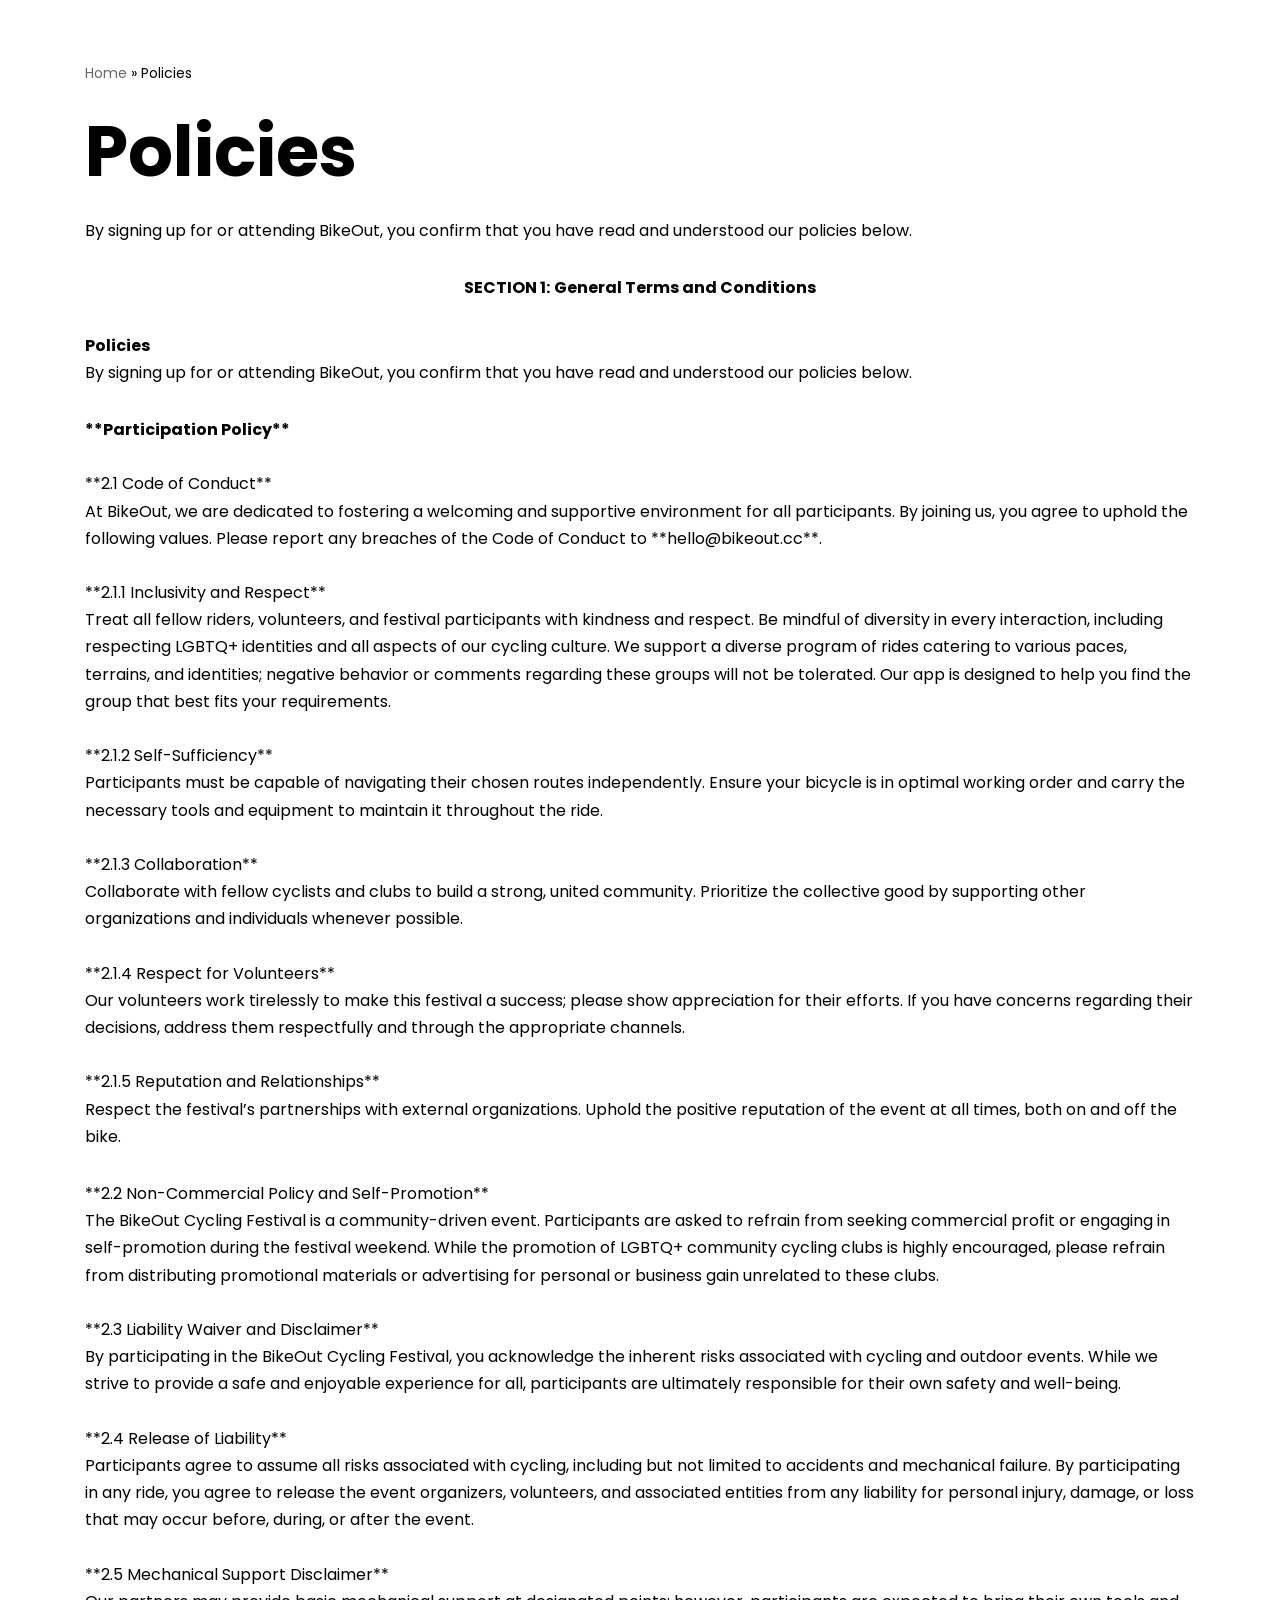
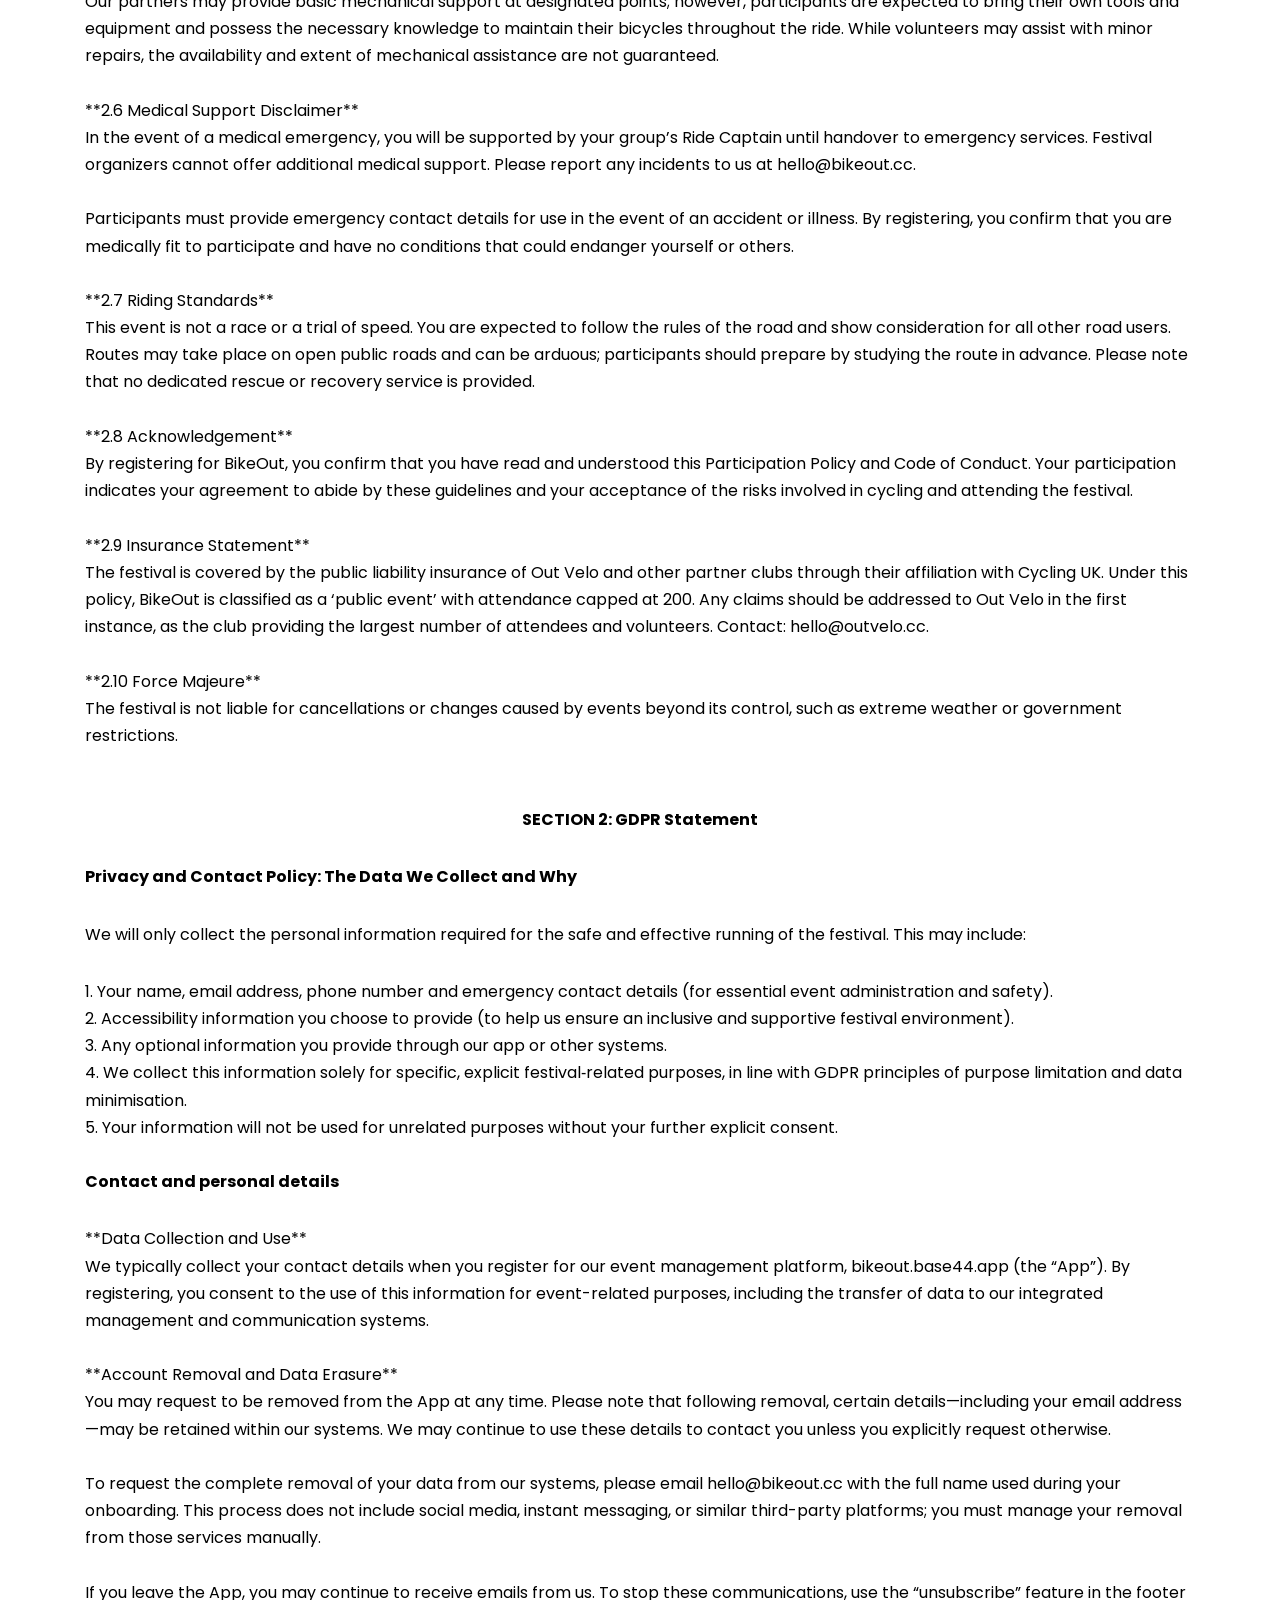
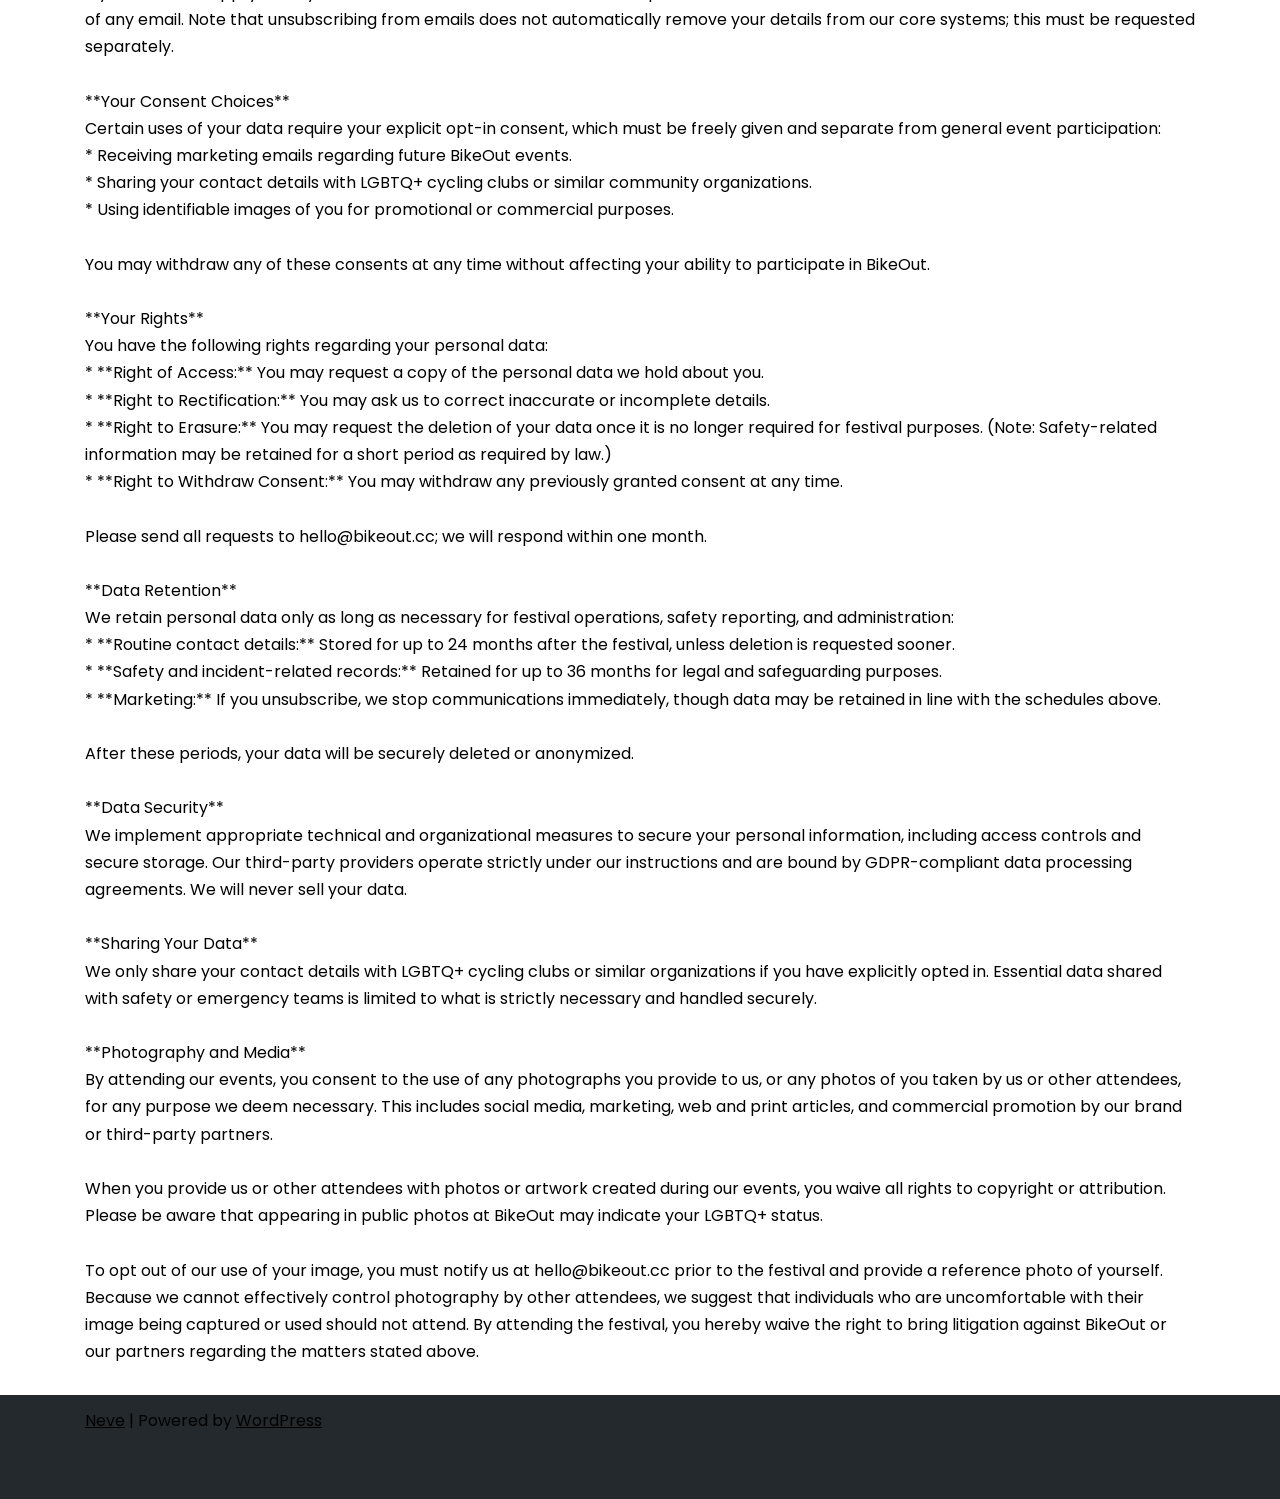
==== policies/index.html @ 648182e8 "Recreate BikeOut homepage and policies from supplied site export" ====
<!doctype html>
<html lang="en-US"><head><meta charset="utf-8"><meta name="viewport" content="width=device-width, initial-scale=1, minimum-scale=1"><meta name="robots" content="index, follow, max-image-preview:large, max-snippet:-1, max-video-preview:-1"> <!-- This site is optimized with the Yoast SEO plugin v28.8 - https://yoast.com/product/yoast-seo-wordpress/ --><title>Policies - BikeOut</title><link rel="stylesheet" id="siteground-optimizer-combined-css-61d2aba29a46ced966b8083e06e902db" href="/assets/siteground-optimizer-combined-css-61d2aba29a46ced966b8083e06e902db.css" media="all"><link rel="canonical" href="/policies/"><meta property="og:locale" content="en_US"><meta property="og:type" content="article"><meta property="og:title" content="Policies - BikeOut"><meta property="og:description" content="By signing up for or attending BikeOut, you confirm that you have read and understood our policies below. SECTION 1: General Terms and Conditions PoliciesBy signing up for or attending BikeOut, you confirm that you have read and understood our policies below. **Participation Policy** **2.1 Code of Conduct**At BikeOut, we are dedicated to fostering a… "><meta property="og:url" content="https://bikeout.cc/policies/"><meta property="og:site_name" content="BikeOut"><meta property="article:modified_time" content="2026-03-28T18:12:10+00:00"><meta name="twitter:card" content="summary_large_image"><meta name="twitter:label1" content="Est. reading time"><meta name="twitter:data1" content="7 minutes"> <!-- / Yoast SEO plugin. --><style id="wp-img-auto-sizes-contain-inline-css"> img:is([sizes=auto i],[sizes^="auto," i]){contain-intrinsic-size:3000px 1500px}
/*# sourceURL=wp-img-auto-sizes-contain-inline-css */ </style> <style id="wp-block-library-inline-css"> :root{--wp-block-synced-color:#7a00df;--wp-block-synced-color--rgb:122,0,223;--wp-bound-block-color:var(--wp-block-synced-color);--wp-editor-canvas-background:#ddd;--wp-admin-theme-color:#007cba;--wp-admin-theme-color--rgb:0,124,186;--wp-admin-theme-color-darker-10:#006ba1;--wp-admin-theme-color-darker-10--rgb:0,107,160.5;--wp-admin-theme-color-darker-20:#005a87;--wp-admin-theme-color-darker-20--rgb:0,90,135;--wp-admin-border-width-focus:2px}@media (min-resolution:192dpi){:root{--wp-admin-border-width-focus:1.5px}}.wp-element-button{cursor:pointer}:root .has-very-light-gray-background-color{background-color:#eee}:root .has-very-dark-gray-background-color{background-color:#313131}:root .has-very-light-gray-color{color:#eee}:root .has-very-dark-gray-color{color:#313131}:root .has-vivid-green-cyan-to-vivid-cyan-blue-gradient-background{background:linear-gradient(135deg,#00d084,#0693e3)}:root .has-purple-crush-gradient-background{background:linear-gradient(135deg,#34e2e4,#4721fb 50%,#ab1dfe)}:root .has-hazy-dawn-gradient-background{background:linear-gradient(135deg,#faaca8,#dad0ec)}:root .has-subdued-olive-gradient-background{background:linear-gradient(135deg,#fafae1,#67a671)}:root .has-atomic-cream-gradient-background{background:linear-gradient(135deg,#fdd79a,#004a59)}:root .has-nightshade-gradient-background{background:linear-gradient(135deg,#330968,#31cdcf)}:root .has-midnight-gradient-background{background:linear-gradient(135deg,#020381,#2874fc)}:root{--wp--preset--font-size--normal:16px;--wp--preset--font-size--huge:42px}.has-regular-font-size{font-size:1em}.has-larger-font-size{font-size:2.625em}.has-normal-font-size{font-size:var(--wp--preset--font-size--normal)}.has-huge-font-size{font-size:var(--wp--preset--font-size--huge)}:root .has-text-align-center{text-align:center}:root .has-text-align-left{text-align:left}:root .has-text-align-right{text-align:right}.has-fit-text{white-space:nowrap!important}#end-resizable-editor-section{display:none}.aligncenter{clear:both}.items-justified-left{justify-content:flex-start}.items-justified-center{justify-content:center}.items-justified-right{justify-content:flex-end}.items-justified-space-between{justify-content:space-between}.screen-reader-text{word-wrap:normal!important;border:0;clip-path:inset(50%);height:1px;margin:-1px;overflow:hidden;padding:0;position:absolute;width:1px;word-break:normal!important}.screen-reader-text:focus{background-color:#ddd;clip-path:none;color:#444;display:block;font-size:1em;height:auto;left:5px;line-height:normal;padding:15px 23px 14px;text-decoration:none;top:5px;width:auto;z-index:100000}html :where(.has-border-color){border-style:solid}html :where([style^=border-color],[style*=";border-color"],[style*="; border-color"]){border-style:solid}html :where([style^=border-top-color],[style*=";border-top-color"],[style*="; border-top-color"]){border-top-style:solid}html :where([style^=border-right-color],[style*=";border-right-color"],[style*="; border-right-color"]){border-right-style:solid}html :where([style^=border-bottom-color],[style*=";border-bottom-color"],[style*="; border-bottom-color"]){border-bottom-style:solid}html :where([style^=border-left-color],[style*=";border-left-color"],[style*="; border-left-color"]){border-left-style:solid}html :where([style^=border-width],[style*=";border-width"],[style*="; border-width"]){border-style:solid}html :where([style^=border-top-width],[style*=";border-top-width"],[style*="; border-top-width"]){border-top-style:solid}html :where([style^=border-right-width],[style*=";border-right-width"],[style*="; border-right-width"]){border-right-style:solid}html :where([style^=border-bottom-width],[style*=";border-bottom-width"],[style*="; border-bottom-width"]){border-bottom-style:solid}html :where([style^=border-left-width],[style*=";border-left-width"],[style*="; border-left-width"]){border-left-style:solid}html :where(img[class*=wp-image-]){height:auto;max-width:100%}:where(figure){margin:0 0 1em}html :where(.is-position-sticky){--wp-admin--admin-bar--position-offset:var(--wp-admin--admin-bar--height,0px)}@media screen and (max-width:600px){html :where(.is-position-sticky){--wp-admin--admin-bar--position-offset:0px}}
/*# sourceURL=/wp-includes/css/dist/block-library/common.min.css */ </style> <style id="classic-theme-styles-inline-css"> /*! This file is auto-generated */
.wp-block-button__link{color:#fff;background-color:#32373c;border-radius:9999px;box-shadow:none;text-decoration:none;padding:calc(.667em + 2px) calc(1.333em + 2px);font-size:1.125em}.wp-block-file__button{background:#32373c;color:#fff;text-decoration:none}
/*# sourceURL=/wp-includes/css/classic-themes.min.css */ </style> <style id="global-styles-inline-css"> :root{--wp--preset--aspect-ratio--square: 1;--wp--preset--aspect-ratio--4-3: 4/3;--wp--preset--aspect-ratio--3-4: 3/4;--wp--preset--aspect-ratio--3-2: 3/2;--wp--preset--aspect-ratio--2-3: 2/3;--wp--preset--aspect-ratio--16-9: 16/9;--wp--preset--aspect-ratio--9-16: 9/16;--wp--preset--color--black: #000000;--wp--preset--color--cyan-bluish-gray: #abb8c3;--wp--preset--color--white: #ffffff;--wp--preset--color--pale-pink: #f78da7;--wp--preset--color--vivid-red: #cf2e2e;--wp--preset--color--luminous-vivid-orange: #ff6900;--wp--preset--color--luminous-vivid-amber: #fcb900;--wp--preset--color--light-green-cyan: #7bdcb5;--wp--preset--color--vivid-green-cyan: #00d084;--wp--preset--color--pale-cyan-blue: #8ed1fc;--wp--preset--color--vivid-cyan-blue: #0693e3;--wp--preset--color--vivid-purple: #9b51e0;--wp--preset--color--neve-link-color: var(--nv-primary-accent);--wp--preset--color--neve-link-hover-color: var(--nv-secondary-accent);--wp--preset--color--nv-site-bg: var(--nv-site-bg);--wp--preset--color--nv-light-bg: var(--nv-light-bg);--wp--preset--color--nv-dark-bg: var(--nv-dark-bg);--wp--preset--color--neve-text-color: var(--nv-text-color);--wp--preset--color--nv-text-dark-bg: var(--nv-text-dark-bg);--wp--preset--color--nv-c-1: var(--nv-c-1);--wp--preset--color--nv-c-2: var(--nv-c-2);--wp--preset--gradient--vivid-cyan-blue-to-vivid-purple: linear-gradient(135deg,rgb(6,147,227) 0%,rgb(155,81,224) 100%);--wp--preset--gradient--light-green-cyan-to-vivid-green-cyan: linear-gradient(135deg,rgb(122,220,180) 0%,rgb(0,208,130) 100%);--wp--preset--gradient--luminous-vivid-amber-to-luminous-vivid-orange: linear-gradient(135deg,rgb(252,185,0) 0%,rgb(255,105,0) 100%);--wp--preset--gradient--luminous-vivid-orange-to-vivid-red: linear-gradient(135deg,rgb(255,105,0) 0%,rgb(207,46,46) 100%);--wp--preset--gradient--very-light-gray-to-cyan-bluish-gray: linear-gradient(135deg,rgb(238,238,238) 0%,rgb(169,184,195) 100%);--wp--preset--gradient--cool-to-warm-spectrum: linear-gradient(135deg,rgb(74,234,220) 0%,rgb(151,120,209) 20%,rgb(207,42,186) 40%,rgb(238,44,130) 60%,rgb(251,105,98) 80%,rgb(254,248,76) 100%);--wp--preset--gradient--blush-light-purple: linear-gradient(135deg,rgb(255,206,236) 0%,rgb(152,150,240) 100%);--wp--preset--gradient--blush-bordeaux: linear-gradient(135deg,rgb(254,205,165) 0%,rgb(254,45,45) 50%,rgb(107,0,62) 100%);--wp--preset--gradient--luminous-dusk: linear-gradient(135deg,rgb(255,203,112) 0%,rgb(199,81,192) 50%,rgb(65,88,208) 100%);--wp--preset--gradient--pale-ocean: linear-gradient(135deg,rgb(255,245,203) 0%,rgb(182,227,212) 50%,rgb(51,167,181) 100%);--wp--preset--gradient--electric-grass: linear-gradient(135deg,rgb(202,248,128) 0%,rgb(113,206,126) 100%);--wp--preset--gradient--midnight: linear-gradient(135deg,rgb(2,3,129) 0%,rgb(40,116,252) 100%);--wp--preset--font-size--small: 13px;--wp--preset--font-size--medium: 20px;--wp--preset--font-size--large: 36px;--wp--preset--font-size--x-large: 42px;--wp--preset--spacing--20: 0.44rem;--wp--preset--spacing--30: 0.67rem;--wp--preset--spacing--40: 1rem;--wp--preset--spacing--50: 1.5rem;--wp--preset--spacing--60: 2.25rem;--wp--preset--spacing--70: 3.38rem;--wp--preset--spacing--80: 5.06rem;--wp--preset--shadow--natural: 6px 6px 9px rgba(0, 0, 0, 0.2);--wp--preset--shadow--deep: 12px 12px 50px rgba(0, 0, 0, 0.4);--wp--preset--shadow--sharp: 6px 6px 0px rgba(0, 0, 0, 0.2);--wp--preset--shadow--outlined: 6px 6px 0px -3px rgb(255, 255, 255), 6px 6px rgb(0, 0, 0);--wp--preset--shadow--crisp: 6px 6px 0px rgb(0, 0, 0);}.wp-block-button{--wp--preset--dimension--25: 25%;--wp--preset--dimension--50: 50%;--wp--preset--dimension--75: 75%;--wp--preset--dimension--100: 100%;}:where(body) { margin: 0; }:where(.is-layout-flex){gap: 0.5em;}:where(.is-layout-grid){gap: 0.5em;}body .is-layout-flex{display: flex;}.is-layout-flex{flex-wrap: wrap;align-items: center;}.is-layout-flex > :is(*, div){margin: 0;}body .is-layout-grid{display: grid;}.is-layout-grid > :is(*, div){margin: 0;}body{padding-top: 0px;padding-right: 0px;padding-bottom: 0px;padding-left: 0px;}:root :where(.wp-element-button, .wp-block-button__link){background-color: #32373c;border-width: 0;color: #fff;font-family: inherit;font-size: inherit;font-style: inherit;font-weight: inherit;letter-spacing: inherit;line-height: inherit;padding-top: calc(0.667em + 2px);padding-right: calc(1.333em + 2px);padding-bottom: calc(0.667em + 2px);padding-left: calc(1.333em + 2px);text-decoration: none;text-transform: inherit;}.has-black-color{color: var(--wp--preset--color--black) !important;}.has-cyan-bluish-gray-color{color: var(--wp--preset--color--cyan-bluish-gray) !important;}.has-white-color{color: var(--wp--preset--color--white) !important;}.has-pale-pink-color{color: var(--wp--preset--color--pale-pink) !important;}.has-vivid-red-color{color: var(--wp--preset--color--vivid-red) !important;}.has-luminous-vivid-orange-color{color: var(--wp--preset--color--luminous-vivid-orange) !important;}.has-luminous-vivid-amber-color{color: var(--wp--preset--color--luminous-vivid-amber) !important;}.has-light-green-cyan-color{color: var(--wp--preset--color--light-green-cyan) !important;}.has-vivid-green-cyan-color{color: var(--wp--preset--color--vivid-green-cyan) !important;}.has-pale-cyan-blue-color{color: var(--wp--preset--color--pale-cyan-blue) !important;}.has-vivid-cyan-blue-color{color: var(--wp--preset--color--vivid-cyan-blue) !important;}.has-vivid-purple-color{color: var(--wp--preset--color--vivid-purple) !important;}.has-neve-link-color-color{color: var(--wp--preset--color--neve-link-color) !important;}.has-neve-link-hover-color-color{color: var(--wp--preset--color--neve-link-hover-color) !important;}.has-nv-site-bg-color{color: var(--wp--preset--color--nv-site-bg) !important;}.has-nv-light-bg-color{color: var(--wp--preset--color--nv-light-bg) !important;}.has-nv-dark-bg-color{color: var(--wp--preset--color--nv-dark-bg) !important;}.has-neve-text-color-color{color: var(--wp--preset--color--neve-text-color) !important;}.has-nv-text-dark-bg-color{color: var(--wp--preset--color--nv-text-dark-bg) !important;}.has-nv-c-1-color{color: var(--wp--preset--color--nv-c-1) !important;}.has-nv-c-2-color{color: var(--wp--preset--color--nv-c-2) !important;}.has-black-background-color{background-color: var(--wp--preset--color--black) !important;}.has-cyan-bluish-gray-background-color{background-color: var(--wp--preset--color--cyan-bluish-gray) !important;}.has-white-background-color{background-color: var(--wp--preset--color--white) !important;}.has-pale-pink-background-color{background-color: var(--wp--preset--color--pale-pink) !important;}.has-vivid-red-background-color{background-color: var(--wp--preset--color--vivid-red) !important;}.has-luminous-vivid-orange-background-color{background-color: var(--wp--preset--color--luminous-vivid-orange) !important;}.has-luminous-vivid-amber-background-color{background-color: var(--wp--preset--color--luminous-vivid-amber) !important;}.has-light-green-cyan-background-color{background-color: var(--wp--preset--color--light-green-cyan) !important;}.has-vivid-green-cyan-background-color{background-color: var(--wp--preset--color--vivid-green-cyan) !important;}.has-pale-cyan-blue-background-color{background-color: var(--wp--preset--color--pale-cyan-blue) !important;}.has-vivid-cyan-blue-background-color{background-color: var(--wp--preset--color--vivid-cyan-blue) !important;}.has-vivid-purple-background-color{background-color: var(--wp--preset--color--vivid-purple) !important;}.has-neve-link-color-background-color{background-color: var(--wp--preset--color--neve-link-color) !important;}.has-neve-link-hover-color-background-color{background-color: var(--wp--preset--color--neve-link-hover-color) !important;}.has-nv-site-bg-background-color{background-color: var(--wp--preset--color--nv-site-bg) !important;}.has-nv-light-bg-background-color{background-color: var(--wp--preset--color--nv-light-bg) !important;}.has-nv-dark-bg-background-color{background-color: var(--wp--preset--color--nv-dark-bg) !important;}.has-neve-text-color-background-color{background-color: var(--wp--preset--color--neve-text-color) !important;}.has-nv-text-dark-bg-background-color{background-color: var(--wp--preset--color--nv-text-dark-bg) !important;}.has-nv-c-1-background-color{background-color: var(--wp--preset--color--nv-c-1) !important;}.has-nv-c-2-background-color{background-color: var(--wp--preset--color--nv-c-2) !important;}.has-black-border-color{border-color: var(--wp--preset--color--black) !important;}.has-cyan-bluish-gray-border-color{border-color: var(--wp--preset--color--cyan-bluish-gray) !important;}.has-white-border-color{border-color: var(--wp--preset--color--white) !important;}.has-pale-pink-border-color{border-color: var(--wp--preset--color--pale-pink) !important;}.has-vivid-red-border-color{border-color: var(--wp--preset--color--vivid-red) !important;}.has-luminous-vivid-orange-border-color{border-color: var(--wp--preset--color--luminous-vivid-orange) !important;}.has-luminous-vivid-amber-border-color{border-color: var(--wp--preset--color--luminous-vivid-amber) !important;}.has-light-green-cyan-border-color{border-color: var(--wp--preset--color--light-green-cyan) !important;}.has-vivid-green-cyan-border-color{border-color: var(--wp--preset--color--vivid-green-cyan) !important;}.has-pale-cyan-blue-border-color{border-color: var(--wp--preset--color--pale-cyan-blue) !important;}.has-vivid-cyan-blue-border-color{border-color: var(--wp--preset--color--vivid-cyan-blue) !important;}.has-vivid-purple-border-color{border-color: var(--wp--preset--color--vivid-purple) !important;}.has-neve-link-color-border-color{border-color: var(--wp--preset--color--neve-link-color) !important;}.has-neve-link-hover-color-border-color{border-color: var(--wp--preset--color--neve-link-hover-color) !important;}.has-nv-site-bg-border-color{border-color: var(--wp--preset--color--nv-site-bg) !important;}.has-nv-light-bg-border-color{border-color: var(--wp--preset--color--nv-light-bg) !important;}.has-nv-dark-bg-border-color{border-color: var(--wp--preset--color--nv-dark-bg) !important;}.has-neve-text-color-border-color{border-color: var(--wp--preset--color--neve-text-color) !important;}.has-nv-text-dark-bg-border-color{border-color: var(--wp--preset--color--nv-text-dark-bg) !important;}.has-nv-c-1-border-color{border-color: var(--wp--preset--color--nv-c-1) !important;}.has-nv-c-2-border-color{border-color: var(--wp--preset--color--nv-c-2) !important;}.has-vivid-cyan-blue-to-vivid-purple-gradient-background{background: var(--wp--preset--gradient--vivid-cyan-blue-to-vivid-purple) !important;}.has-light-green-cyan-to-vivid-green-cyan-gradient-background{background: var(--wp--preset--gradient--light-green-cyan-to-vivid-green-cyan) !important;}.has-luminous-vivid-amber-to-luminous-vivid-orange-gradient-background{background: var(--wp--preset--gradient--luminous-vivid-amber-to-luminous-vivid-orange) !important;}.has-luminous-vivid-orange-to-vivid-red-gradient-background{background: var(--wp--preset--gradient--luminous-vivid-orange-to-vivid-red) !important;}.has-very-light-gray-to-cyan-bluish-gray-gradient-background{background: var(--wp--preset--gradient--very-light-gray-to-cyan-bluish-gray) !important;}.has-cool-to-warm-spectrum-gradient-background{background: var(--wp--preset--gradient--cool-to-warm-spectrum) !important;}.has-blush-light-purple-gradient-background{background: var(--wp--preset--gradient--blush-light-purple) !important;}.has-blush-bordeaux-gradient-background{background: var(--wp--preset--gradient--blush-bordeaux) !important;}.has-luminous-dusk-gradient-background{background: var(--wp--preset--gradient--luminous-dusk) !important;}.has-pale-ocean-gradient-background{background: var(--wp--preset--gradient--pale-ocean) !important;}.has-electric-grass-gradient-background{background: var(--wp--preset--gradient--electric-grass) !important;}.has-midnight-gradient-background{background: var(--wp--preset--gradient--midnight) !important;}.has-small-font-size{font-size: var(--wp--preset--font-size--small) !important;}.has-medium-font-size{font-size: var(--wp--preset--font-size--medium) !important;}.has-large-font-size{font-size: var(--wp--preset--font-size--large) !important;}.has-x-large-font-size{font-size: var(--wp--preset--font-size--x-large) !important;}
/*# sourceURL=global-styles-inline-css */ </style> <style id="neve-style-inline-css"> .is-menu-sidebar .header-menu-sidebar { visibility: visible; }.is-menu-sidebar.menu_sidebar_slide_left .header-menu-sidebar { transform: translate3d(0, 0, 0); left: 0; }.is-menu-sidebar.menu_sidebar_slide_right .header-menu-sidebar { transform: translate3d(0, 0, 0); right: 0; }.is-menu-sidebar.menu_sidebar_pull_right .header-menu-sidebar, .is-menu-sidebar.menu_sidebar_pull_left .header-menu-sidebar { transform: translateX(0); }.is-menu-sidebar.menu_sidebar_dropdown .header-menu-sidebar { height: auto; }.is-menu-sidebar.menu_sidebar_dropdown .header-menu-sidebar-inner { max-height: 400px; padding: 20px 0; }.is-menu-sidebar.menu_sidebar_full_canvas .header-menu-sidebar { opacity: 1; }.header-menu-sidebar .menu-item-nav-search:not(.floating) { pointer-events: none; }.header-menu-sidebar .menu-item-nav-search .is-menu-sidebar { pointer-events: unset; }@media screen and (max-width: 960px) { .builder-item.cr .item--inner { --textalign: center; --justify: center; } }
.nv-meta-list li.meta:not(:last-child):after { content:"/" }.nv-meta-list .no-mobile{
 display:none;
 }.nv-meta-list li.last::after{
 content: ""!important;
 }@media (min-width: 769px) {
 .nv-meta-list .no-mobile {
 display: inline-block;
 }
 .nv-meta-list li.last:not(:last-child)::after {
 content: "/" !important;
 }
 }
 :root{ --container: 748px;--postwidth:100%; --primarybtnbg: #d7393e; --secondarybtnbg: #ffb546; --primarybtnhoverbg: #ffb546; --secondarybtnhoverbg: #d7393e; --primarybtncolor: #ffffff; --secondarybtncolor: #1f2025; --primarybtnhovercolor: #1f2025; --secondarybtnhovercolor: #ffffff;--primarybtnborderradius:0;--secondarybtnborderradius:0;--btnpadding:20px 40px;--primarybtnpadding:20px 40px;--secondarybtnpadding:20px 40px; --bodyfontfamily: Poppins; --bodyfontsize: 18px; --bodylineheight: 1.6em; --bodyletterspacing: 0px; --bodyfontweight: 400; --bodytexttransform: none; --headingsfontfamily: Poppins; --h1fontsize: 35px; --h1fontweight: 800; --h1lineheight: 1; --h1letterspacing: 0px; --h1texttransform: none; --h2fontsize: 25px; --h2fontweight: 800; --h2lineheight: 2.3; --h2letterspacing: 0px; --h2texttransform: none; --h3fontsize: 18px; --h3fontweight: 800; --h3lineheight: 2.3; --h3letterspacing: 0px; --h3texttransform: none; --h4fontsize: 12px; --h4fontweight: 800; --h4lineheight: 2.3; --h4letterspacing: 0px; --h4texttransform: none; --h5fontsize: 14px; --h5fontweight: 800; --h5lineheight: 2.3; --h5letterspacing: 0px; --h5texttransform: none; --h6fontsize: 13px; --h6fontweight: 800; --h6lineheight: 2.3; --h6letterspacing: 0px; --h6texttransform: none;--formfieldborderwidth:2px;--formfieldborderradius:3px; --formfieldbgcolor: var(--nv-site-bg); --formfieldbordercolor: #8c8c8c; --formfieldcolor: var(--nv-text-color);--formfieldpadding:10px 12px; } .nv-post-thumbnail-wrap img{ aspect-ratio: 4/3; object-fit: cover; } .layout-grid .nv-post-thumbnail-wrap{ margin-right:-25px;margin-left:-25px; } .nv-index-posts{ --borderradius:8px;--padding:25px 25px 25px 25px;--cardboxshadow:0 0 2px 0 rgba(0,0,0,0.15); --cardbgcolor: var(--nv-site-bg); --cardcolor: var(--nv-text-color); } .single-post-container .alignfull > [class*="__inner-container"], .single-post-container .alignwide > [class*="__inner-container"]{ max-width:718px } .nv-meta-list{ --avatarsize: 20px; } .single .nv-meta-list{ --avatarsize: 20px; } .nv-post-cover{ --height: 250px;--padding:40px 15px;--justify: flex-start; --textalign: left; --valign: center; } .nv-post-cover .nv-title-meta-wrap, .nv-page-title-wrap, .entry-header{ --textalign: left; } .nv-is-boxed.nv-title-meta-wrap{ --padding:40px 15px; --bgcolor: var(--nv-dark-bg); } .nv-overlay{ --opacity: 50; --blendmode: normal; } .nv-is-boxed.nv-comments-wrap{ --padding:20px; } .nv-is-boxed.comment-respond{ --padding:20px; } .single:not(.single-product), .page{ --c-vspace:0 0 0 0;; } .scroll-to-top{ --color: var(--nv-text-dark-bg);--padding:8px 10px; --borderradius: 3px; --bgcolor: var(--nv-primary-accent); --hovercolor: var(--nv-text-dark-bg); --hoverbgcolor: var(--nv-primary-accent);--size:16px; } .global-styled{ --bgcolor: var(--nv-site-bg); } .header-top{ --rowbcolor: var(--nv-light-bg); --color: var(--nv-text-color); --bgcolor: #ffffff; } .header-main{ --rowbcolor: var(--nv-light-bg); --color: var(--nv-text-color); --bgcolor: #fff0c8; } .header-bottom{ --rowbcolor: var(--nv-light-bg); --color: var(--nv-text-color); --bgcolor: #ffffff; } .header-menu-sidebar-bg{ --justify: flex-start; --textalign: left;--flexg: 1;--wrapdropdownwidth: auto; --color: var(--nv-text-color); --bgcolor: #ffffff; } .header-menu-sidebar{ width: 360px; } .builder-item--primary-menu{ --color: #1f1f20; --hovercolor: #d7393e; --hovertextcolor: var(--nv-text-color); --activecolor: #d7393e; --spacing: 20px; --height: 25px;--padding:0;--margin:0; --fontsize: 1em; --lineheight: 1.6; --letterspacing: 0px; --fontweight: 500; --texttransform: none; --iconsize: 1em; } .hfg-is-group.has-primary-menu .inherit-ff{ --inheritedfw: 500; } .footer-top-inner .row{ grid-template-columns:1fr 1fr 1fr; --valign: flex-start; } .footer-top{ --rowbcolor: var(--nv-light-bg); --color: var(--nv-text-dark-bg); --bgcolor: #24292e; } .footer-main-inner .row{ grid-template-columns:1fr 1fr 1fr; --valign: flex-start; } .footer-main{ --rowbcolor: var(--nv-light-bg); --color: var(--nv-text-color); --bgcolor: var(--nv-site-bg); } .footer-bottom-inner .row{ grid-template-columns:1fr 1fr 1fr; --valign: flex-start; } .footer-bottom{ --rowbcolor: var(--nv-light-bg); --color: var(--nv-text-color); --bgcolor: #24292e; } @media(min-width: 576px){ :root{ --container: 992px;--postwidth:50%;--btnpadding:20px 40px;--primarybtnpadding:20px 40px;--secondarybtnpadding:20px 40px; --bodyfontsize: 16px; --bodylineheight: 1.6em; --bodyletterspacing: 0px; --h1fontsize: 40px; --h1lineheight: 1.6; --h1letterspacing: 0px; --h2fontsize: 30px; --h2lineheight: 1.6; --h2letterspacing: 0px; --h3fontsize: 20px; --h3lineheight: 1.6; --h3letterspacing: 0px; --h4fontsize: 18px; --h4lineheight: 1.6; --h4letterspacing: 0px; --h5fontsize: 16px; --h5lineheight: 1.6; --h5letterspacing: 0px; --h6fontsize: 13px; --h6lineheight: 1.6; --h6letterspacing: 0px; } .layout-grid .nv-post-thumbnail-wrap{ margin-right:-25px;margin-left:-25px; } .nv-index-posts{ --padding:25px 25px 25px 25px; } .single-post-container .alignfull > [class*="__inner-container"], .single-post-container .alignwide > [class*="__inner-container"]{ max-width:962px } .nv-meta-list{ --avatarsize: 20px; } .single .nv-meta-list{ --avatarsize: 20px; } .nv-post-cover{ --height: 320px;--padding:60px 30px;--justify: flex-start; --textalign: left; --valign: center; } .nv-post-cover .nv-title-meta-wrap, .nv-page-title-wrap, .entry-header{ --textalign: left; } .nv-is-boxed.nv-title-meta-wrap{ --padding:60px 30px; } .nv-is-boxed.nv-comments-wrap{ --padding:30px; } .nv-is-boxed.comment-respond{ --padding:30px; } .single:not(.single-product), .page{ --c-vspace:0 0 0 0;; } .scroll-to-top{ --padding:8px 10px;--size:16px; } .header-menu-sidebar-bg{ --justify: flex-start; --textalign: left;--flexg: 1;--wrapdropdownwidth: auto; } .header-menu-sidebar{ width: 360px; } .builder-item--primary-menu{ --spacing: 20px; --height: 25px;--padding:0;--margin:0; --fontsize: 1em; --lineheight: 1.6; --letterspacing: 0px; --iconsize: 1em; } }@media(min-width: 960px){ :root{ --container: 1140px;--postwidth:50%;--btnpadding:20px 40px;--primarybtnpadding:20px 40px;--secondarybtnpadding:20px 40px; --bodyfontsize: 16px; --bodylineheight: 1.7em; --bodyletterspacing: 0px; --h1fontsize: 70px; --h1lineheight: 1; --h1letterspacing: 0px; --h2fontsize: 40px; --h2lineheight: 1.6; --h2letterspacing: 0px; --h3fontsize: 23px; --h3lineheight: 1.6; --h3letterspacing: 0px; --h4fontsize: 0.8em; --h4lineheight: 1; --h4letterspacing: 0px; --h5fontsize: 16px; --h5lineheight: 1.6; --h5letterspacing: 0px; --h6fontsize: 13px; --h6lineheight: 1.6; --h6letterspacing: 0px; } .layout-grid .nv-post-thumbnail-wrap{ margin-right:-25px;margin-left:-25px; } .nv-index-posts{ --padding:25px 25px 25px 25px; } body:not(.single):not(.archive):not(.blog):not(.search):not(.error404) .neve-main > .container .col, body.post-type-archive-course .neve-main > .container .col, body.post-type-archive-llms_membership .neve-main > .container .col{ max-width: 100%; } body:not(.single):not(.archive):not(.blog):not(.search):not(.error404) .nv-sidebar-wrap, body.post-type-archive-course .nv-sidebar-wrap, body.post-type-archive-llms_membership .nv-sidebar-wrap{ max-width: 0%; } .neve-main > .archive-container .nv-index-posts.col{ max-width: 100%; } .neve-main > .archive-container .nv-sidebar-wrap{ max-width: 0%; } .neve-main > .single-post-container .nv-single-post-wrap.col{ max-width: 70%; } .single-post-container .alignfull > [class*="__inner-container"], .single-post-container .alignwide > [class*="__inner-container"]{ max-width:768px } .container-fluid.single-post-container .alignfull > [class*="__inner-container"], .container-fluid.single-post-container .alignwide > [class*="__inner-container"]{ max-width:calc(70% + 15px) } .neve-main > .single-post-container .nv-sidebar-wrap{ max-width: 30%; } .nv-meta-list{ --avatarsize: 20px; } .single .nv-meta-list{ --avatarsize: 20px; } .nv-post-cover{ --height: 400px;--padding:60px 40px;--justify: flex-start; --textalign: left; --valign: center; } .nv-post-cover .nv-title-meta-wrap, .nv-page-title-wrap, .entry-header{ --textalign: left; } .nv-is-boxed.nv-title-meta-wrap{ --padding:60px 40px; } .nv-is-boxed.nv-comments-wrap{ --padding:40px; } .nv-is-boxed.comment-respond{ --padding:40px; } .single:not(.single-product), .page{ --c-vspace:0 0 0 0;; } .scroll-to-top{ --padding:8px 10px;--size:16px; } .header-top{ --height:175px; } .header-main{ --height:80px; } .header-menu-sidebar-bg{ --justify: flex-start; --textalign: left;--flexg: 1;--wrapdropdownwidth: auto; } .header-menu-sidebar{ width: 360px; } .builder-item--primary-menu{ --spacing: 20px; --height: 25px;--padding:0;--margin:0; --fontsize: 1em; --lineheight: 1.6; --letterspacing: 0px; --iconsize: 1em; } .footer-top{ --height:260px; } .footer-bottom{ --height:104px; } }.scroll-to-top {right: 20px; border: none; position: fixed; bottom: 30px; display: none; opacity: 0; visibility: hidden; transition: opacity 0.3s ease-in-out, visibility 0.3s ease-in-out; align-items: center; justify-content: center; z-index: 999; } @supports (-webkit-overflow-scrolling: touch) { .scroll-to-top { bottom: 74px; } } .scroll-to-top.image { background-position: center; } .scroll-to-top .scroll-to-top-image { width: 100%; height: 100%; } .scroll-to-top .scroll-to-top-label { margin: 0; padding: 5px; } .scroll-to-top:hover { text-decoration: none; } .scroll-to-top.scroll-to-top-left {left: 20px; right: unset;} .scroll-to-top.scroll-show-mobile { display: flex; } @media (min-width: 960px) { .scroll-to-top { display: flex; } }.scroll-to-top { color: var(--color); padding: var(--padding); border-radius: var(--borderradius); background: var(--bgcolor); } .scroll-to-top:hover, .scroll-to-top:focus { color: var(--hovercolor); background: var(--hoverbgcolor); } .scroll-to-top-icon, .scroll-to-top.image .scroll-to-top-image { width: var(--size); height: var(--size); } .scroll-to-top-image { background-image: var(--bgimage); background-size: cover; }:root{--nv-primary-accent:#3067c9;--nv-secondary-accent:#3d7e32;--nv-site-bg:#ffffff;--nv-light-bg:#f0c549;--nv-dark-bg:#e78641;--nv-text-color:#000000;--nv-text-dark-bg:#ffffff;--nv-c-1:#8540a4;--nv-c-2:#c94242;--nv-fallback-ff:Arial, Helvetica, sans-serif;}
/*# sourceURL=neve-style-inline-css */ </style><link rel="stylesheet" id="neve-google-font-poppins-css" href="/assets/fonts.css" media="all"><link rel="icon" href="/assets/LGBTCN-Logo-2-1.png" sizes="32x32"><link rel="icon" href="/assets/LGBTCN-Logo-2-1.png" sizes="192x192"><link rel="apple-touch-icon" href="/assets/LGBTCN-Logo-2-1.png"><meta name="msapplication-TileImage" content="https://bikeout.cc/wp-content/uploads/2026/01/cropped-LGBTCN-Logo-2-1-270x270.png"> <style id="wp-custom-css"> .sm-separator .wp-block-separator{
 margin-top: 16px;
 margin-bottom: 16px;
}
/* THE FORM LABEL */
div.wpforms-container-full .wpforms-form .wpforms-field-label {
 font-size: 12px ;
 margin-top: 16px;
 margin-bottom: 16px;
}
/* THE INPUT & TEXTAREA */
div.wpforms-container-full .wpforms-form .wpforms-field input, div.wpforms-container-full .wpforms-form textarea.wpforms-field-medium {
 background-color: #f7f7f7 ;
 border: 2px solid #e2e2e2 ;
 border-radius: 0px 0px 0px 0px ; 
}
div.wpforms-container-full .wpforms-form .wpforms-field input {
 min-height: 57px;
}
/* THE SUBMIT BUTTON */
div.wpforms-container-full .wpforms-form button[type=submit] {
 padding: 20px 40px 20px 40px;
 background-color: var(--nv-primary-accent);
 border: none;
 border-radius: 0px ;
 color: white ;
 font-size: 12px;
}
div.wpforms-container-full .wpforms-form button[type=submit]:hover{
 background:	var(--nv-primary-accent);
 border: none;
} </style><link rel="stylesheet" href="/assets/site.css"></head><body class="wp-singular page-template-default page page-id-466 wp-theme-neve  nv-blog-grid nv-sidebar-full-width menu_sidebar_slide_left" id="neve_body" data-nv-caret-keys="1"><div class="wrapper"><header class="header"> <a class="neve-skip-link show-on-focus" href="/policies/#content"> Skip to content </a><div id="header-grid" class="hfg_header site-header"><div id="header-menu-sidebar" class="header-menu-sidebar tcb menu-sidebar-panel slide_left hfg-pe" data-row-id="sidebar"><div id="header-menu-sidebar-bg" class="header-menu-sidebar-bg"><div class="close-sidebar-panel navbar-toggle-wrapper"> <button type="button" class="hamburger is-active  navbar-toggle active" aria-expanded="false" onclick="if('undefined' !== typeof toggleAriaClick ) { toggleAriaClick() }"> <span class="bars"> <span class="icon-bar"></span> <span class="icon-bar"></span> <span class="icon-bar"></span> </span> <span class="screen-reader-text"> Navigation Menu </span> </button></div><div id="header-menu-sidebar-inner" class="header-menu-sidebar-inner tcb "><div class="builder-item has-nav"><div class="item--inner builder-item--primary-menu has_menu" data-section="header_menu_primary" data-item-id="primary-menu"><div class="nv-nav-wrap"><div role="navigation" class="nav-menu-primary style-border-bottom m-style" aria-label="Primary Menu (Mobile)"><ul id="nv-primary-navigation-mobile-sidebar" class="primary-menu-ul nav-ul menu-mobile"><li id="menu-item-130" class="menu-item menu-item-type-post_type menu-item-object-page menu-item-home menu-item-130"><div class="wrap"><a href="/">BikeOut</a></div></li></ul></div></div></div></div></div></div></div><div class="header-menu-sidebar-overlay hfg-ov hfg-pe" onclick="if('undefined' !== typeof toggleAriaClick ) { toggleAriaClick() }"></div></div></header><main id="content" class="neve-main" tabindex="-1"><div class="container single-page-container"><div class="row"><div class="nv-single-page-wrap col"><div class="nv-page-title-wrap nv-big-title"><div class="nv-page-title "> <small class="nv--yoast-breadcrumb neve-breadcrumbs-wrapper"><span><span><a href="/">Home</a></span> » <span class="breadcrumb_last" aria-current="page">Policies</span></span></small><h1>Policies</h1></div><!--.nv-page-title--></div> <!--.nv-page-title-wrap--><div class="nv-content-wrap entry-content"><p class="wp-block-paragraph">By signing up for or attending BikeOut, you confirm that you have read and understood our policies below.</p><p class="has-text-align-center wp-block-paragraph"><strong>SECTION 1:</strong> <strong>General Terms and Conditions</strong></p><p class="wp-block-paragraph"><strong>Policies</strong><br>By signing up for or attending BikeOut, you confirm that you have read and understood our policies below.</p><p class="wp-block-paragraph"><strong>**Participation Policy**</strong><br><br>**2.1 Code of Conduct**<br>At BikeOut, we are dedicated to fostering a welcoming and supportive environment for all participants. By joining us, you agree to uphold the following values. Please report any breaches of the Code of Conduct to **hello@bikeout.cc**.<br><br>**2.1.1 Inclusivity and Respect**<br>Treat all fellow riders, volunteers, and festival participants with kindness and respect. Be mindful of diversity in every interaction, including respecting LGBTQ+ identities and all aspects of our cycling culture. We support a diverse program of rides catering to various paces, terrains, and identities; negative behavior or comments regarding these groups will not be tolerated. Our app is designed to help you find the group that best fits your requirements.<br><br>**2.1.2 Self-Sufficiency**<br>Participants must be capable of navigating their chosen routes independently. Ensure your bicycle is in optimal working order and carry the necessary tools and equipment to maintain it throughout the ride.<br><br>**2.1.3 Collaboration**<br>Collaborate with fellow cyclists and clubs to build a strong, united community. Prioritize the collective good by supporting other organizations and individuals whenever possible.<br><br>**2.1.4 Respect for Volunteers**<br>Our volunteers work tirelessly to make this festival a success; please show appreciation for their efforts. If you have concerns regarding their decisions, address them respectfully and through the appropriate channels.<br><br>**2.1.5 Reputation and Relationships**<br>Respect the festival’s partnerships with external organizations. Uphold the positive reputation of the event at all times, both on and off the bike.</p><p class="wp-block-paragraph">**2.2 Non-Commercial Policy and Self-Promotion**<br>The BikeOut Cycling Festival is a community-driven event. Participants are asked to refrain from seeking commercial profit or engaging in self-promotion during the festival weekend. While the promotion of LGBTQ+ community cycling clubs is highly encouraged, please refrain from distributing promotional materials or advertising for personal or business gain unrelated to these clubs.<br><br>**2.3 Liability Waiver and Disclaimer**<br>By participating in the BikeOut Cycling Festival, you acknowledge the inherent risks associated with cycling and outdoor events. While we strive to provide a safe and enjoyable experience for all, participants are ultimately responsible for their own safety and well-being.<br><br>**2.4 Release of Liability**<br>Participants agree to assume all risks associated with cycling, including but not limited to accidents and mechanical failure. By participating in any ride, you agree to release the event organizers, volunteers, and associated entities from any liability for personal injury, damage, or loss that may occur before, during, or after the event.<br><br>**2.5 Mechanical Support Disclaimer**<br>Our partners may provide basic mechanical support at designated points; however, participants are expected to bring their own tools and equipment and possess the necessary knowledge to maintain their bicycles throughout the ride. While volunteers may assist with minor repairs, the availability and extent of mechanical assistance are not guaranteed.<br><br>**2.6 Medical Support Disclaimer**<br>In the event of a medical emergency, you will be supported by your group’s Ride Captain until handover to emergency services. Festival organizers cannot offer additional medical support. Please report any incidents to us at hello@bikeout.cc.<br><br>Participants must provide emergency contact details for use in the event of an accident or illness. By registering, you confirm that you are medically fit to participate and have no conditions that could endanger yourself or others.<br><br>**2.7 Riding Standards**<br>This event is not a race or a trial of speed. You are expected to follow the rules of the road and show consideration for all other road users. Routes may take place on open public roads and can be arduous; participants should prepare by studying the route in advance. Please note that no dedicated rescue or recovery service is provided.<br><br>**2.8 Acknowledgement**<br>By registering for BikeOut, you confirm that you have read and understood this Participation Policy and Code of Conduct. Your participation indicates your agreement to abide by these guidelines and your acceptance of the risks involved in cycling and attending the festival.<br><br>**2.9 Insurance Statement**<br>The festival is covered by the public liability insurance of Out Velo and other partner clubs through their affiliation with Cycling UK. Under this policy, BikeOut is classified as a ‘public event’ with attendance capped at 200. Any claims should be addressed to Out Velo in the first instance, as the club providing the largest number of attendees and volunteers. Contact: hello@outvelo.cc.<br><br>**2.10 Force Majeure**<br>The festival is not liable for cancellations or changes caused by events beyond its control, such as extreme weather or government restrictions.<br><br></p><p class="has-text-align-center wp-block-paragraph"><strong>SECTION 2: GDPR Statement</strong></p><p class="sg-ai-highlighted-block wp-block-paragraph"><strong>Privacy and Contact Policy: The Data We Collect and Why</strong></p><p class="wp-block-paragraph">We will only collect the personal information required for the safe and effective running of the festival. This may include:</p><p class="wp-block-paragraph">1. Your name, email address, phone number and emergency contact details (for essential event administration and safety).<br>2. Accessibility information you choose to provide (to help us ensure an inclusive and supportive festival environment).<br>3. Any optional information you provide through our app or other systems.<br>4. We collect this information solely for specific, explicit festival‑related purposes, in line with GDPR principles of purpose limitation and data minimisation.<br>5. Your information will not be used for unrelated purposes without your further explicit consent.<br><br><strong>Contact and personal details  </strong></p><p class="wp-block-paragraph">**Data Collection and Use**<br>We typically collect your contact details when you register for our event management platform, bikeout.base44.app (the “App”). By registering, you consent to the use of this information for event-related purposes, including the transfer of data to our integrated management and communication systems.<br><br>**Account Removal and Data Erasure**<br>You may request to be removed from the App at any time. Please note that following removal, certain details—including your email address—may be retained within our systems. We may continue to use these details to contact you unless you explicitly request otherwise.<br><br>To request the complete removal of your data from our systems, please email hello@bikeout.cc with the full name used during your onboarding. This process does not include social media, instant messaging, or similar third-party platforms; you must manage your removal from those services manually.<br><br>If you leave the App, you may continue to receive emails from us. To stop these communications, use the “unsubscribe” feature in the footer of any email. Note that unsubscribing from emails does not automatically remove your details from our core systems; this must be requested separately.<br><br>**Your Consent Choices**<br>Certain uses of your data require your explicit opt-in consent, which must be freely given and separate from general event participation:<br>*   Receiving marketing emails regarding future BikeOut events.<br>*   Sharing your contact details with LGBTQ+ cycling clubs or similar community organizations.<br>*   Using identifiable images of you for promotional or commercial purposes.<br><br>You may withdraw any of these consents at any time without affecting your ability to participate in BikeOut.<br><br>**Your Rights**<br>You have the following rights regarding your personal data:<br>*   **Right of Access:** You may request a copy of the personal data we hold about you.<br>*   **Right to Rectification:** You may ask us to correct inaccurate or incomplete details.<br>*   **Right to Erasure:** You may request the deletion of your data once it is no longer required for festival purposes. (Note: Safety-related information may be retained for a short period as required by law.)<br>*   **Right to Withdraw Consent:** You may withdraw any previously granted consent at any time.<br><br>Please send all requests to hello@bikeout.cc; we will respond within one month.<br><br>**Data Retention**<br>We retain personal data only as long as necessary for festival operations, safety reporting, and administration:<br>*   **Routine contact details:** Stored for up to 24 months after the festival, unless deletion is requested sooner.<br>*   **Safety and incident-related records:** Retained for up to 36 months for legal and safeguarding purposes.<br>*   **Marketing:** If you unsubscribe, we stop communications immediately, though data may be retained in line with the schedules above.<br><br>After these periods, your data will be securely deleted or anonymized.<br><br>**Data Security**<br>We implement appropriate technical and organizational measures to secure your personal information, including access controls and secure storage. Our third-party providers operate strictly under our instructions and are bound by GDPR-compliant data processing agreements. We will never sell your data.<br><br>**Sharing Your Data**<br>We only share your contact details with LGBTQ+ cycling clubs or similar organizations if you have explicitly opted in. Essential data shared with safety or emergency teams is limited to what is strictly necessary and handled securely.<br><br>**Photography and Media**<br>By attending our events, you consent to the use of any photographs you provide to us, or any photos of you taken by us or other attendees, for any purpose we deem necessary. This includes social media, marketing, web and print articles, and commercial promotion by our brand or third-party partners. <br><br>When you provide us or other attendees with photos or artwork created during our events, you waive all rights to copyright or attribution. Please be aware that appearing in public photos at BikeOut may indicate your LGBTQ+ status.<br><br>To opt out of our use of your image, you must notify us at hello@bikeout.cc prior to the festival and provide a reference photo of yourself. Because we cannot effectively control photography by other attendees, we suggest that individuals who are uncomfortable with their image being captured or used should not attend. By attending the festival, you hereby waive the right to bring litigation against BikeOut or our partners regarding the matters stated above.</p></div></div></div></div></main><!--/.neve-main--><footer class="site-footer" id="site-footer"><div class="hfg_footer"><div class="footer--row footer-bottom layout-full-contained" id="cb-row--footer-desktop-bottom" data-row-id="bottom" data-show-on="desktop"><div class="footer--row-inner footer-bottom-inner footer-content-wrap"><div class="container"><div class="hfg-grid nv-footer-content hfg-grid-bottom row--wrapper row " data-section="hfg_footer_layout_bottom"><div class="hfg-slot left"><div class="builder-item cr"><div class="item--inner"><div class="component-wrap"><div><p><a href="https://themeisle.com/themes/neve/" rel="nofollow">Neve</a> | Powered by <a href="https://wordpress.org/" rel="nofollow">WordPress</a></p></div></div></div></div></div><div class="hfg-slot c-left"></div><div class="hfg-slot center"></div></div></div></div></div></div></footer></div><!--/.wrapper--> <button id="scroll-to-top" class="scroll-to-top scroll-to-top-right  scroll-show-mobile icon" aria-label="Scroll To Top"><svg class="scroll-to-top-icon" aria-hidden="true" role="img" xmlns="http://www.w3.org/2000/svg" width="15" height="15" viewbox="0 0 15 15"><rect width="15" height="15" fill="none"></rect><path fill="currentColor" d="M2,8.48l-.65-.65a.71.71,0,0,1,0-1L7,1.14a.72.72,0,0,1,1,0l5.69,5.7a.71.71,0,0,1,0,1L13,8.48a.71.71,0,0,1-1,0L8.67,4.94v8.42a.7.7,0,0,1-.7.7H7a.7.7,0,0,1-.7-.7V4.94L3,8.47a.7.7,0,0,1-1,0Z"></path></svg></button><script src="/assets/site.js" defer></script></body></html>
---- assets/siteground-optimizer-combined-css-61d2aba29a46ced966b8083e06e902db.css ----
.btn,.button,.button.button-primary,.button.button-secondary,.is-style-primary .wp-block-button__link,.is-style-secondary .wp-block-button__link,.wp-block-button__link,.wp-block-search .wp-block-search__button,button,input[type=button],input[type=reset],input[type=submit]{font-weight:var(--btnfontweight,700);font-size:var(--btnfs,var(--bodyfontsize));line-height:var(--btnlineheight,1.6);text-transform:var(--btntexttransform,none);cursor:pointer;box-sizing:border-box}.container,.container-fluid{width:100%;margin:0 auto}.nv-search,.row{display:flex}#comments ol,ul{list-style:none}.nv-post-navigation a:hover span:last-child,.site-footer .builder-item--footer_copyright a,.site-footer .builder-item.cr a{text-decoration:underline}.btn,.button,.wp-block-button__link,button,input[type=button],input[type=reset],input[type=submit]{cursor:pointer;box-sizing:border-box;border-color:currentColor;text-align:center;font-family:var(--bodyfontfamily),var(--nv-fallback-ff)}.wp-block-pullquote.alignleft,td,th{text-align:left}.entry-header,.nv-post-cover{text-align:var(--textalign,center)}.btn,.button.button-primary,.is-style-primary .wp-block-button__link,.wp-block-search .wp-block-search__button,button,input[type=button],input[type=reset],input[type=submit]{background:var(--primarybtnbg);color:var(--primarybtncolor);border-style:solid;border-color:currentColor;fill:currentColor;border-width:var(--primarybtnborderwidth,0);border-radius:var(--primarybtnborderradius,3px);padding:var(--primarybtnpadding,13px 15px);letter-spacing:var(--btnletterspacing,var(--bodyletterspacing));box-shadow:var(--primarybtnshadow,none)}.btn:hover,.button.button-primary:hover,.is-style-primary .wp-block-button__link:hover,button:hover,input[type=button]:hover,input[type=reset]:hover,input[type=submit]:hover{background:var(--primarybtnhoverbg);color:var(--primarybtnhovercolor);border-color:var(--primarybtnhovercolor)}.wp-block-button__link{padding:var(--btnpadding,13px 15px);border-radius:var(--primarybtnborderradius,3px);letter-spacing:var(--btnletterspacing,var(--bodyletterspacing))}.button,.button.button-secondary,.is-style-secondary .wp-block-button__link{background-color:var(--secondarybtnbg);color:var(--secondarybtncolor);border-style:solid;border-color:currentColor;fill:currentColor;border-width:var(--secondarybtnborderwidth,0);border-radius:var(--secondarybtnborderradius,3px);padding:var(--secondarybtnpadding,7px 12px);letter-spacing:var(--btnletterspacing)}.button.button-secondary:hover,.button:hover,.is-style-secondary .wp-block-button__link:hover{background-color:var(--secondarybtnhoverbg);color:var(--secondarybtnhovercolor);border-color:var(--secondarybtnhovercolor)}.widget select,.wp-block-search.wp-block-search__button-inside .wp-block-search__inside-wrapper,form input:read-write,form select,form select option,form textarea,form.wp-block-search input.wp-block-search__input{border-style:solid;border-color:var(--formfieldbordercolor);border-width:var(--formfieldborderwidth);border-radius:var(--formfieldborderradius,3px);background:var(--formfieldbgcolor);color:var(--formfieldcolor);padding:var(--formfieldpadding);text-transform:var(--formfieldtexttransform);font-weight:var(--formfieldfontweight);font-family:var(--bodyfontfamily);font-size:var(--formfieldfontsize);letter-spacing:var(--formfieldletterspacing);line-height:var(--formfieldlineheight)}.wpforms-container .wpforms-field-label,form label{font-weight:var(--formlabelfontweight,var(--bodyfontweight));text-transform:var(--formlabeltexttransform,none);letter-spacing:var(--formlabelletterspacing,normal);line-height:var(--formlabellineheight,var(--bodylineheight));font-size:var(--formlabelfontsize,var(--bodyfontsize))}.entry-summary,.nv-meta-list li{font-weight:var(--fontweight);text-transform:var(--texttransform);letter-spacing:var(--letterspacing);line-height:var(--lineheight);font-size:var(--fontsize)}.site-logo h1,.site-logo p,body{line-height:var(--bodylineheight);letter-spacing:var(--bodyletterspacing)}.title.entry-title{font-size:var(--fontsize,var(--h1fontsize));font-weight:var(--fontweight,var(--h1fontweight));line-height:var(--lineheight,var(--h1lineheight));letter-spacing:var(--letterspacing,var(--h1letterspacing));text-transform:var(--texttransform,var(--h1texttransform))}.blog-entry-title{font-size:var(--fontsize,var(--h3fontsize));font-weight:var(--fontweight,var(--h3fontweight));line-height:var(--lineheight,var(--h3lineheight));letter-spacing:var(--letterspacing,var(--h3letterspacing));text-transform:var(--texttransform,var(--h3texttransform))}.blog-entry-title.is-h4,.comment-reply-title,.comments-title{font-size:var(--fontsize,var(--h4fontsize));font-weight:var(--fontweight,var(--h4fontweight));line-height:var(--lineheight,var(--h4lineheight));letter-spacing:var(--letterspacing,var(--h4letterspacing));text-transform:var(--texttransform,var(--h4texttransform))}.nv-html-content p,blockquote,body,dd,dl,dt,fieldset,figure,h1,h2,h3,h4,h5,h6,hr,html,iframe,legend,li,ol,p,pre,textarea,ul{margin:0;padding:0}h1,h2,h3,h4,h5,h6,p{margin-bottom:30px}dl,pre{margin:20px 0}h1,h2,h3,h4,h5,h6{font-size:100%;font-weight:400}ul{list-style:var(--liststyle,none)}html{box-sizing:border-box;-ms-overflow-style:scrollbar;font-size:100%}*,::after,::before{box-sizing:border-box}audio,embed,img,object,video{height:auto;max-width:100%}iframe{border:0;max-width:100%}table{border-spacing:0;border-collapse:separate;border-spacing:0;border-width:1px 0 0 1px;margin:0 0 20px;width:100%;word-break:initial}.widget,article{word-break:break-word}td,th{padding:20px}abbr,acronym{text-decoration:none}mark{background:0;color:var(--nv-text-color)}.screen-reader-text:focus,body{background-color:var(--nv-site-bg);color:var(--nv-text-color)}.container{padding-right:15px;padding-left:15px;max-width:var(--container)}.w-100{width:100%}.screen-reader-text,.show-on-focus{clip:rect(1px,1px,1px,1px);height:1px;width:1px}.container-fluid>div,.row{margin:0 -15px}.row{flex-wrap:wrap}.col{padding:0 15px;margin:0 auto;flex-grow:1;max-width:100%}body{font-size:var(--bodyfontsize);font-family:var(--bodyfontfamily),var(--nv-fallback-ff);text-transform:var(--bodytexttransform);font-weight:var(--bodyfontweight);overflow-x:hidden;direction:ltr;-webkit-font-smoothing:antialiased;-moz-osx-font-smoothing:grayscale}.site-logo h1,.site-logo p,h1{font-weight:var(--h1fontweight)}h1,h2,h3,h4,h5,h6{font-family:var(--headingsfontfamily),var(--nv-fallback-ff);color:var(--headingcolor,inherit)}a{--linkdeco:none;color:var(--nv-primary-accent);cursor:pointer;text-decoration:var(--linkdeco)}a:hover,ins{text-decoration:none}a:where(:not([class*=button])):focus,a:where(:not([class*=button])):hover{color:var(--nv-secondary-accent)}.entry-content a:not([class]),.entry-content a[class]:not([class*=button]):not([class*=wp-block]),.nv-comment-content a:not([class]),.nv-comment-content a[class]:not([class*=button]):not([class*=wp-block]),.nv-template .neve-main a:not([class]),.widget_text a:not([class]){--linkdeco:underline}h1{font-size:var(--h1fontsize);line-height:var(--h1lineheight);letter-spacing:var(--h1letterspacing);text-transform:var(--h1texttransform)}h2{font-size:var(--h2fontsize);font-weight:var(--h2fontweight);line-height:var(--h2lineheight);letter-spacing:var(--h2letterspacing);text-transform:var(--h2texttransform)}h3{font-size:var(--h3fontsize);font-weight:var(--h3fontweight);line-height:var(--h3lineheight);letter-spacing:var(--h3letterspacing);text-transform:var(--h3texttransform)}h4{font-size:var(--h4fontsize);font-weight:var(--h4fontweight);line-height:var(--h4lineheight);letter-spacing:var(--h4letterspacing);text-transform:var(--h4texttransform)}h5{font-size:var(--h5fontsize);font-weight:var(--h5fontweight);line-height:var(--h5lineheight);letter-spacing:var(--h5letterspacing);text-transform:var(--h5texttransform)}h6{font-size:var(--h6fontsize);font-weight:var(--h6fontweight);line-height:var(--h6lineheight);letter-spacing:var(--h6letterspacing);text-transform:var(--h6texttransform)}ol,ul{padding-left:var(--listpad,0)}[tabindex="-1"]:focus-visible{outline:0}.show-on-focus{position:absolute;top:32px;background:var(--nv-site-bg);padding:10px 15px}.show-on-focus:focus{z-index:999999;width:auto;height:auto;clip:auto}.screen-reader-text{border:0;clip-path:inset(50%);margin:-1px;overflow:hidden;padding:0;position:absolute!important;word-wrap:normal!important}.blog-entry-title,.entry-title{word-wrap:break-word}.screen-reader-text:focus{clip:auto!important;clip-path:none;display:block;height:auto;width:auto;left:5px;top:5px;line-height:normal;padding:10px 15px;text-decoration:none;z-index:100000}.wp-block-pullquote.is-style-solid-color,.wp-block-table.is-style-stripes tbody tr:nth-child(odd){background-color:var(--nv-light-bg)}.nav-ul .sub-menu,.nv-nav-search{visibility:hidden;right:0;z-index:100;box-shadow:rgba(149,157,165,.2) 0 8px 24px;position:absolute;opacity:0}.nv-hover-off li:hover>.sub-menu:not(.dropdown-open){opacity:0!important;visibility:hidden!important}@media (prefers-reduced-motion:reduce){.header-menu-sidebar,.hfg-ov,.tcb,.wrapper{transition:none!important}}.nv-icon{fill:currentColor}.wp-block-table{margin-top:30px;margin-bottom:30px}.wp-block-table figcaption{margin:15px auto;text-align:center}.wp-block-table.is-style-stripes{border:0}th{padding-bottom:10px}td{font-size:.9em;border-bottom:2px solid var(--nv-text-color)}.wp-block-separator{border-bottom:0;border-top:2px solid}.wp-block-pullquote,blockquote{border:solid var(--nv-text-color)}.wp-block-separator.is-style-wide{border-width:4px}.wp-block-separator.is-style-dots::before{content:"";border-top:4px dotted;display:block}.alignfull{width:100vw;max-width:100vw;margin-left:calc(50% - 50vw);margin-right:calc(50% - 50vw);padding:0 7.5px}.wp-block-image.alignfull{padding:0}.alignwide{width:98vw;max-width:98vw;margin-left:calc(50% - 49vw);margin-right:calc(50% - 49vw)}.nv-sidebar-left :is(.alignfull,.alignwide),.nv-sidebar-right :is(.alignfull,.alignwide),.wp-block-columns:has(.alignfull,.alignwide) :is(.alignfull,.alignwide),.wp-block-themeisle-blocks-advanced-columns:not(.has-1-columns) :is(.alignfull,.alignwide){width:100%;max-width:100%;margin-left:auto;margin-right:auto}blockquote{margin:40px 0;border-width:0 0 0 4px;padding:0 0 0 20px}blockquote p{margin-bottom:10px;font-size:1.25em;font-style:italic}blockquote cite{font-style:normal;font-size:.9em!important;font-weight:600}blockquote.has-text-align-center{border:0;padding:0}blockquote.has-text-align-right{border-width:0 4px 0 0;padding:0 20px 0 0}blockquote.is-style-plain{border:0;padding:0}.wp-block-pullquote{margin:30px 0;border-width:4px 0;padding:30px 20px}.wp-block-pullquote p{font-size:1.5em!important}.wp-block-pullquote blockquote{padding:0;border:0}.wp-block-pullquote.alignright{text-align:right}.wp-block-pullquote.is-style-solid-color blockquote{text-align:inherit;max-width:90%}.wp-block-verse{background-color:inherit;font-size:1.25em;border:0}.wp-block-loginout form p{display:grid;gap:5px}.has-neve-link-color-color{color:var(--nv-primary-accent)!important}.has-neve-link-color-background-color{background-color:var(--nv-primary-accent)!important}.has-neve-link-hover-color-color{color:var(--nv-secondary-accent)!important}.has-neve-link-hover-color-background-color{background-color:var(--nv-secondary-accent)!important}.has-neve-text-color-color{color:var(--nv-text-color)!important}.has-neve-text-color-background-color{background-color:var(--nv-text-color)!important}.has-nv-site-bg-color{color:var(--nv-site-bg)!important}.has-nv-site-bg-background-color{background-color:var(--nv-site-bg)!important}.has-nv-light-bg-color{color:var(--nv-light-bg)!important}.has-nv-light-bg-background-color{background-color:var(--nv-light-bg)!important}.has-nv-dark-bg-color{color:var(--nv-dark-bg)!important}.has-nv-dark-bg-background-color{background-color:var(--nv-dark-bg)!important}.has-nv-text-dark-bg-color{color:var(--nv-text-dark-bg)!important}.has-nv-text-dark-bg-background-color{background-color:var(--nv-text-dark-bg)!important}.has-nv-c-1-color{color:var(--nv-c-1)!important}.has-nv-c-1-background-color{background-color:var(--nv-c-1)!important}.has-nv-c-2-color{color:var(--nv-c-2)!important}.has-nv-c-2-background-color{background-color:var(--nv-c-2)!important}.site-logo{align-items:center;display:flex}.site-logo img{max-width:var(--maxwidth);display:block;margin:0 auto}.site-logo img[src$=".svg"]{width:var(--maxwidth)}.site-logo .title-with-logo{display:flex;flex-direction:row;align-items:center}.site-logo .title-with-logo>:first-child{margin-right:10px}.site-logo h1,.site-logo p{font-size:var(--fs);text-transform:var(--texttransform,var(--bodytexttransform));color:inherit;margin:0}.site-logo small{display:block}.header-menu-sidebar .nav-ul .sub-menu,.nav-ul li:hover>.sub-menu{opacity:1;visibility:visible}.caret{transition:transform .3s,color .3s}.dd-title{flex-grow:var(--flexg);display:flex;align-items:center}.nav-ul{display:flex;flex-wrap:wrap;margin-right:calc(var(--spacing)/ 2 * -1);margin-left:calc(var(--spacing)/ 2 * -1)}.nav-ul>li{margin:0 calc(var(--spacing)/ 2)}.nav-ul li a{min-height:var(--height);color:var(--color);position:relative;width:100%;display:flex;align-items:center}.nav-ul .caret{line-height:0;justify-content:center;display:flex}.nav-ul .caret svg{width:.5em;height:.5em}.header-menu-sidebar .nav-ul li,.header-menu-sidebar .nv-nav-wrap,.nav-ul .sub-menu li{width:100%}.nav-ul li{display:block;position:relative}.nav-ul li>.wrap{display:flex;align-items:center;position:relative;padding:0 4px}.nav-ul li.nv-active>.wrap .caret,.nav-ul li.nv-active>.wrap>a{color:var(--activecolor)}.nav-ul li:hover>.wrap .caret,.nav-ul li:hover>.wrap>a{color:var(--hovercolor,var(--nv-primary-accent))}.nav-ul .sub-menu{background:var(--bgcolor,var(--overlaycolor));top:100%}.menu-item-nav-search.active .nv-nav-search,.sub-menu.dropdown-open{visibility:visible;opacity:1}.nav-ul .sub-menu li{min-width:150px}.nav-ul .sub-menu li>.wrap{padding:10px 20px;white-space:nowrap;display:flex}.nav-ul .sub-menu .sub-menu{left:100%;top:0;right:unset}.nav-ul button.caret-wrap{background:0 0;border:0;border-radius:0;box-shadow:none;padding:0;color:inherit;font:inherit;cursor:pointer;min-width:24px;min-height:24px;justify-content:center;align-items:center;margin-top:-8px;margin-bottom:-8px;position:relative}.nav-ul:not(.menu-mobile):not(.neve-mega-menu)>li>.wrap>a{padding-top:1px}.header-menu-sidebar .nav-ul{flex-direction:column;width:100%}.header-menu-sidebar .nav-ul li:not([class*=block])>.wrap>a{padding:15px 0;white-space:normal}.header-menu-sidebar .nav-ul .caret svg{width:var(--smiconsize,1em);height:var(--smiconsize,1em)}.header-menu-sidebar .nav-ul .caret-wrap{margin:-15px 0;padding:15px}.header-menu-sidebar .nav-ul .caret-wrap.dropdown-open .caret{transform:rotateX(180deg)}.header-menu-sidebar .nav-ul .sub-menu{left:unset!important;top:unset!important;right:unset!important;background:0;position:relative;max-width:100%;box-shadow:none;display:none}.header-menu-sidebar .nav-ul .sub-menu.dropdown-open{display:block;margin-left:10px}.nv-nav-wrap ul.primary-menu-ul>li i{margin-top:0;font-size:inherit;width:auto;height:auto}.nv-nav-search{transition:opacity .3s;width:auto;padding:10px;cursor:unset;background-color:var(--nv-site-bg);display:flex;align-items:center}.nv-nav-search .container{padding:0}button.nv-nav-search-icon,button.nv-search{background:0 0;border:0;border-radius:0;box-shadow:none;padding:0;color:inherit;font:inherit;cursor:pointer}.menu-item-nav-search{cursor:pointer}.menu-item-nav-search .nv-icon:hover{color:var(--hovercolor)}.menu-item-nav-search svg{width:var(--iconsize);height:var(--iconsize)}.menu-item-nav-search.minimal{position:relative}.menu-item-nav-search.minimal .search-field{width:200px}.menu-item-nav-search.minimal .nv-nav-search{display:flex;align-items:center;right:auto;left:0;top:100%}.menu-item-nav-search.floating .form-wrap{flex-grow:1}.menu-item-nav-search.floating .nv-nav-search{align-items:unset;transition:top .2s ease-out;position:fixed;top:-100%;left:0}.menu-item-nav-search.floating.active .nv-nav-search{top:0}.menu-item-nav-search.floating .close-container{display:flex}.menu-item-nav-search.floating .close-responsive-search{display:flex;align-items:center;--primarybtnpadding:0 20px}.header-menu-sidebar .menu-item-nav-search.floating .nv-nav-search{position:absolute}.menu-item-nav-search.canvas .nv-nav-search{position:fixed;top:0;bottom:0;width:100%;display:flex;justify-content:center;align-items:center}.menu-item-nav-search.canvas .nv-nav-search .close-container{position:absolute;top:30px;text-align:right}.nav-clickaway-overlay{position:fixed;width:100%;left:0;right:0;top:0;z-index:90;height:100vh}.close-responsive-search{background:0;border:0;--primarybtnhoverbg:0}.close-responsive-search>svg{fill:var(--nv-text-color);width:var(--formfieldfontsize);min-width:25px;min-height:25px}.sm-style-border-bottom .sub-menu .wrap::after,.style-border-bottom>ul>li>.wrap::after{bottom:0}.sm-style-border-top .sub-menu .wrap::after,.style-border-top>ul>li>.wrap::after{top:0}.m-style>ul>li>.wrap:hover::after,.sm-style .sub-menu .wrap:hover::after{width:100%}.m-style>ul>li>.wrap::after,.sm-style .sub-menu .wrap::after{position:absolute;content:"";margin:0 auto;width:0;height:2px;transition:.3s;right:0;left:0;pointer-events:none;background-color:var(--hovercolor,var(--nv-primary-accent,currentColor))}.sm-style-full-height .sub-menu .wrap,.sm-style-full-height .sub-menu a,.style-full-height>ul>li>.wrap,.style-full-height>ul>li>a{z-index:1}.sm-style-full-height .sub-menu .wrap::after,.sm-style-full-height .sub-menu a::after,.style-full-height>ul>li>.wrap::after,.style-full-height>ul>li>a::after{top:0;bottom:0;left:calc(var(--spacing)/ 2 * -1);right:calc(var(--spacing)/ 2 * -1);height:100%;z-index:-1}.sm-style-full-height .sub-menu .wrap:hover svg,.style-full-height>ul>li>.wrap:hover svg{color:var(--hovertextcolor,var(--color))}.sm-style-full-height .sub-menu .wrap:hover>a,.style-full-height>ul>li>.wrap:hover>a{color:currentColor}.sm-style-full-height .sub-menu .wrap:hover>a,.sm-style-full-height .sub-menu .wrap:hover>a i,.sm-style-full-height .sub-menu .wrap:hover>a span,.sm-style-full-height .sub-menu .wrap:hover>a+.caret-wrap,.style-full-height>ul>li>.wrap:hover>a,.style-full-height>ul>li>.wrap:hover>a i,.style-full-height>ul>li>.wrap:hover>a span,.style-full-height>ul>li>.wrap:hover>a+.caret-wrap{color:var(--hovertextcolor,var(--color))!important}.sm-style-full-height .sub-menu .wrap:hover>a::after,.style-full-height>ul>li>.wrap:hover>a::after{width:calc(100% + var(--spacing))}.sm-style-full-height .sub-menu a:hover+.caret svg{color:var(--hovertextcolor);position:relative;z-index:1}.sm-style-full-height .sub-menu a:hover::after{width:100%}.nav-toggle-label{line-height:1;margin:var(--label-margin,0 5px 0 0)}.navbar-toggle-wrapper{align-items:center}.navbar-toggle{--primarybtncolor:var(--color);--primarybtnhovercolor:var(--color);--primarybtnbg:var(--bgcolor, transparent);--primarybtnhoverbg:var(--bgcolor, transparent);--primarybtnborderwidth:var(--borderwidth, 1px);--primarybtnborderradius:var(--borderradius, 0);padding:var(--padding,10px 15px);box-shadow:none;display:flex;align-items:center}.non-grid-content,.nv-is-boxed,.nv-post-cover{padding:var(--padding)}.icon-bar{background-color:currentColor;transition:.1s;position:relative;display:block;width:15px;height:2px}.tcb,.wrapper{transition:.3s cubic-bezier(.79,.14,.15,.86)}.icon-bar:nth-child(2){margin:3px 0}.is-menu-sidebar .navbar-toggle .icon-bar:nth-child(1){transform:rotate(45deg);top:5px}.is-menu-sidebar .navbar-toggle .icon-bar:nth-child(2){opacity:0}.is-menu-sidebar .navbar-toggle .icon-bar:nth-child(3){transform:rotate(-45deg);bottom:5px}.wrapper{display:flex;min-height:100vh;flex-direction:column;position:relative}body>.wrapper:not(.et-fb-iframe-ancestor){overflow:hidden}.neve-main{flex:1 auto}.nv-page-title-wrap .nv-page-title{text-align:var(--textalign,left)}input[type=color],input[type=date],input[type=datetime-local],input[type=datetime],input[type=email],input[type=month],input[type=number],input[type=password],input[type=reset],input[type=search],input[type=submit],input[type=tel],input[type=text],input[type=time],input[type=url],input[type=week],select,textarea{display:inline-block;-webkit-appearance:none;-moz-appearance:none;appearance:none;resize:vertical}input:read-write:focus,select:focus,textarea:focus{box-shadow:0 0 3px 0 var(--nv-secondary-accent);--formfieldbordercolor:var(--nv-secondary-accent)}button,input,select,textarea{margin:0;line-height:inherit;box-sizing:border-box}::placeholder{color:inherit;opacity:.7}select{min-height:35px;background-repeat:no-repeat;background-position:right;background-size:18px;padding-right:20px!important;background-image:url([data-uri])}label{display:inline-block}fieldset{padding:20px 30px;margin-bottom:20px;border:2px solid var(--nv-light-bg)}fieldset legend{font-weight:700;padding:0 15px;margin-left:-15px}fieldset input[type=password],fieldset input[type=search],fieldset input[type=text],fieldset select,fieldset textarea{width:100%}form select{background:url([data-uri]) right center/18px no-repeat,var(--formfieldbgcolor)}#header-grid.global-styled:not(.neve-transparent-header) .header--row,#header-grid.global-styled:not(.neve-transparent-header) .header--row-inner,pre code{background:0 0}.widget-search{width:100%;margin:0!important}.search-form.nv-search-labeled{flex-wrap:wrap}.search-form.nv-search-labeled label{flex-basis:100%;margin-bottom:8px}.search-form{display:flex;max-width:100%;line-height:1;--primarybtnbg:var(--formfieldbgcolor);--primarybtnhoverbg:var(--formfieldbgcolor);--primarybtncolor:var(--formfieldcolor);--primarybtnhovercolor:var(--formfieldcolor)}.search-form svg{fill:var(--formfieldcolor);width:var(--formfieldfontsize);opacity:.7;height:auto}.search-form .search-submit{display:flex;justify-content:center;align-items:center;min-width:45px;z-index:1;--primarybtnborderwidth:var(--formfieldborderwidth);--primarybtnborderradius:var(--formfieldborderradius);--primarybtnpadding:var(--formfieldpadding);border-bottom-left-radius:0;border-top-left-radius:0;border-left:0;border-color:var(--formfieldbordercolor);position:relative;height:var(--height);overflow:hidden;white-space:nowrap}.search-form .search-submit::before{content:"";display:block;width:3px;height:100%;background-color:var(--formfieldbgcolor);left:-3px;top:0;bottom:0;position:absolute}.search-form .search-field{overflow:hidden;text-overflow:ellipsis;height:var(--height);border-right:0;flex-grow:1;border-top-right-radius:0;border-bottom-right-radius:0;width:calc(100% - 45px);max-width:100%}.search-form .search-field:focus~button{box-shadow:0 0 3px 0 var(--nv-secondary-accent);border-color:var(--nv-secondary-accent)}.nv-meta-list{margin-bottom:20px;font-size:.9em}.blog-entry-title,.layout-grid .content>.blog-entry-title{margin-bottom:10px}.nv-meta-list li,.nv-meta-list span{display:inline-block}.bypostauthor,.nv-post-navigation span,.nv-post-thumbnail-wrap img:not(.photo),.nv-post-thumbnail-wrap>a{display:block}.nv-meta-list li:not(:last-child)::after,.nv-meta-list span:not(:last-child)::after{content:"/";padding:0 8px}.nv-meta-list .posted-on:not(.nv-show-updated) .updated{display:none}.nv-meta-list .photo{width:var(--avatarsize);height:var(--avatarsize);border-radius:50%;transform:translateY(30%);margin-right:3px}.nv-dynamic-author-meta .photo{width:15px;height:15px;border-radius:50%;transform:translateY(30%)}.entry-title a{color:var(--nv-text-color)}.nv-index-posts{margin-top:60px}.nv-index-posts .nv-page-title-wrap{margin-top:0}.nv-post-thumbnail-wrap img{width:100%;box-shadow:var(--boxshadow,none)}.posts-wrapper>article{width:var(--postwidth)}.article-content-col{width:100%}.article-content-col .content{width:100%;border-bottom:0 solid;display:flex;flex-direction:column}.article-content-col .content .button{display:inline-block;align-self:flex-start}.posts-wrapper{display:flex;flex-wrap:wrap;margin-bottom:40px}.nv-non-grid-article,.nv-single-post-wrap>div:not(:last-child){margin-bottom:var(--spacing,60px)}.excerpt-wrap>:last-child{margin-bottom:0}.layout-grid .content>*,.nv-non-grid-article .non-grid-content>*,.nv-non-grid-article .nv-post-thumbnail-wrap{margin-bottom:20px}.layout-grid .content>:last-child{margin-bottom:0}.nv-non-grid-article{display:flex;align-items:flex-end}.nv-loader,.nv-sidebar-wrap.hide:not(.shop-sidebar){display:none}.nv-non-grid-article .non-grid-content{display:flex;flex-direction:column;flex-grow:1}.nv-non-grid-article .non-grid-content>.blog-entry-title{margin-bottom:10px}.nv-non-grid-article .non-grid-content>:last-child{margin-bottom:0}body:not(.nv-blog-default) .posts-wrapper{margin-left:calc(-1 * var(--gridspacing,30px)/ 2);margin-right:calc(-1 * var(--gridspacing,30px)/ 2)}body:not(.nv-blog-default) .posts-wrapper article{margin-bottom:calc(var(--gridspacing,30px));padding:0 calc(var(--gridspacing,30px)/ 2)}.layout-default{overflow:hidden;border-radius:var(--borderradius);box-shadow:var(--cardboxshadow);background:var(--cardbgcolor);color:var(--cardcolor)}.layout-default .default-layout-content{padding:var(--padding,0)}.nv-loader{height:40px;width:40px;border-radius:50%;border:3px solid var(--nv-primary-accent);border-left:3px solid transparent;animation:1s linear infinite spin;margin:0 auto}.layout-covers .article-content-col,.layout-grid .article-content-col{overflow:hidden;border-radius:var(--borderradius);box-shadow:var(--cardboxshadow)}.nv-page-title-wrap,.nv-single-post-wrap>div:first-child{margin-top:60px}.attachment-neve-blog,.cover-post,.layout-grid,body .layout-grid>.article-content-col{display:flex}@keyframes spin{100%{-webkit-transform:rotate(360deg);transform:rotate(360deg)}}.menu_sidebar_pull_left .wrapper .header-menu-sidebar,.menu_sidebar_slide_left .header-menu-sidebar{transform:translateX(-100%);left:0}.layout-grid .article-content-col:has(.img-wrap:first-child){padding-top:0!important}.layout-grid .article-content-col{padding:var(--padding,0);background:var(--cardbgcolor);color:var(--cardcolor,inherit)}.layout-grid a{--nv-primary-accent:var(--cardcolor, inherit);--nv-text-color:var(--cardcolor, inherit)}.cover-post{box-shadow:var(--cardboxshadow,var(--boxshadow,none));position:relative;min-height:300px}.layout-covers .content{position:relative;padding:0}.layout-covers .inner{position:relative;display:flex;flex-direction:column;justify-content:flex-end;z-index:10;color:var(--color,#fff);padding:var(--padding,25px)}.cover-overlay,.layout-covers .img-wrap{position:absolute;width:100%;height:100%}.layout-covers a:not(.button){color:var(--cardcolor,var(--color,#fff))}.layout-covers img{object-fit:cover;width:100%;height:100%}.cover-overlay{background:rgba(0,0,0,.75);z-index:1}.nv-single-post-wrap>div:last-child{padding-bottom:30px}.nv-single-post-wrap .wp-block-image{margin-bottom:var(--img-m)}.entry-header .title{margin-bottom:10px}.nv-post-navigation{display:grid;grid-template-columns:1fr 1fr;grid-gap:20px}.comment-form label,.nv-tags-list a,hr{display:inline-block}.nv-post-navigation .nav-direction{color:var(--nv-text-color);font-size:.8em;text-transform:uppercase}.nv-post-cover .nv-title-meta-wrap,.nv-post-cover .nv-title-meta-wrap a{color:var(--color,var(--nv-text-dark-bg))}.nv-post-navigation .next{grid-column:2;text-align:right}.post-pages-links{display:flex;list-style-type:none}.post-pages-links>a:not(:last-child) span,.post-pages-links>span{padding-right:15px}.post-password-form input[type=submit]{margin-top:20px}.nv-tags-list a{margin:0 10px 10px 0;font-weight:700;text-transform:uppercase;color:#fff!important;padding:10px;border-radius:4px;background:var(--nv-primary-accent);line-height:1;font-size:.75em!important}.nv-tags-list span{margin-right:10px}.page .nv-post-cover{margin-bottom:60px}.comment-form>p:not(.comment-notes),.nv-comment-content>:last-child,.nv-post-cover .nv-title-meta-wrap>:last-child,.site-footer p:last-child{margin-bottom:0}.nv-post-cover{min-height:var(--height);justify-content:var(--justify,center);display:flex;position:relative;background-size:cover;background-repeat:no-repeat;background-position:center}.nv-post-cover .nv-title-meta-wrap{display:flex;flex-direction:column;z-index:1;align-self:var(--valign,flex-end)}.nv-comment-header .vcard a,.nv-is-boxed,.nv-is-boxed a{color:var(--color,var(--nv-text-color))}.nv-post-cover .container{display:flex;justify-content:var(--justify,center)}.nv-is-boxed{background:var(--bgcolor,var(--nv-light-bg))}.nv-overlay{background:var(--bgcolor,var(--nv-dark-bg));mix-blend-mode:var(--blendmode,normal);opacity:calc(var(--opacity)/ 100);position:absolute;left:0;right:0;top:0;bottom:0}.header-menu-sidebar .navbar-toggle-wrapper button.navbar-toggle,.nv-iframe-embed{position:relative}.nv-comment-content{margin-bottom:0!important;overflow-x:auto}#comments li.comment{border-bottom:2px solid;padding-bottom:40px;margin-bottom:40px}#comments article{display:flex;gap:20px}#comments .nv-comment-avatar{flex-shrink:0}#comments .avatar{border-radius:100%}#comments input:not([type=submit]):not([type=checkbox]){width:100%}#comments textarea{max-width:100%;width:100%;display:block}#comments .comment-reply-title{margin-bottom:15px}#comments .comment-reply-title small{float:right}.nv-comment-header{display:flex;align-items:center;margin-bottom:30px}.comments-title,.nv-comments-list{margin-bottom:80px}.nv-comment-header .vcard{display:grid;min-width:0;overflow-wrap:anywhere}.nv-comment-header .vcard .author{font-weight:700}.nv-comment-header .vcard time{font-size:.9em;opacity:.7}.nv-comment-header .edit-reply{font-size:.9em;font-weight:700;text-transform:uppercase;margin-left:auto}.comment-content{flex:1;min-width:0}.comment-form{display:grid;grid-column-gap:15px;grid-row-gap:10px}.nv-comments-list .children{padding-left:15px}ul.page-numbers{display:flex;flex-wrap:wrap;gap:20px}.page-numbers [type=submit]{all:unset;cursor:pointer}.page-numbers form{display:flex;gap:10px}.page-numbers .page-input{line-height:1;padding:8px 15px;font-size:var(--bodyfontsize);width:75px}.page-numbers a,.page-numbers input[type=submit],.page-numbers span{line-height:1;background:var(--nv-light-bg);border-radius:3px;padding:12px 15px;color:inherit;display:block}.page-numbers .dots{background:0}.page-numbers .current{background:var(--nv-primary-accent);color:var(--nv-text-dark-bg)}.page-numbers a:focus,.page-numbers a:hover{text-decoration:underline;color:var(--nv-secondary-accent)}dl dd{padding-left:30px}dl dt{font-weight:600}.nv-iframe-embed{padding-bottom:56.25%;height:0}.header-menu-sidebar,.hfg-ov{position:fixed;visibility:hidden}.nv-iframe-embed iframe{position:absolute;top:0;left:0;width:100%;height:100%}figcaption{font-size:.9em;opacity:.75}code{background:#d0effb;border-radius:5px;border:1px solid var(--nv-light-bg);padding:0 3px;color:#333}pre{display:block;padding:30px;background:var(--nv-light-bg);white-space:pre-wrap;font-size:.9em;font-family:Courier,monospace}pre code{border:0}.excerpt-wrap,.nv-content-wrap{--listpad:20px;--liststyle:disc;--img-m:24px}.excerpt-wrap ol,.excerpt-wrap ul,.nv-content-wrap ol,.nv-content-wrap ul{margin:30px 0}.excerpt-wrap li,.nv-content-wrap li,.widget li{margin-top:10px}.alignleft{float:left;margin:20px 20px 20px 0}.alignright{float:right;margin:20px 0 20px 20px}.aligncenter{display:block;text-align:center;margin:0 auto}.wp-caption{max-width:100%}.wp-caption-text{text-align:center;font-size:.8em;font-weight:500}.twitter-tweet.twitter-tweet-rendered{padding:15px 0;margin:auto}hr{color:inherit;height:0;border:0;border-top:2px solid;margin:10px 0 20px;width:100%}audio{display:flex;height:50px}.gallery-columns-1 .gallery-item{width:100%;max-width:100%}.gallery-columns-2 .gallery-item{max-width:48%;width:48%}.gallery-columns-3 .gallery-item{max-width:31.3333333333%;width:31.3333333333%}.gallery-columns-4 .gallery-item{max-width:23%;width:23%}.gallery-columns-5 .gallery-item{max-width:18%;width:18%}.gallery-columns-6 .gallery-item{max-width:14.6666666667%;width:14.6666666667%}.gallery-columns-7 .gallery-item{max-width:12.2857142857%;width:12.2857142857%}.gallery-columns-8 .gallery-item{max-width:10.5%;width:10.5%}.gallery-columns-9 .gallery-item{max-width:9.1111111111%;width:9.1111111111%}.gallery{display:flex;flex-wrap:wrap;justify-content:space-between}.gallery-item{display:inline-block;text-align:center;vertical-align:top}.nv-content-wrap ul.wp-block-gallery{padding-left:0}.gallery-caption{box-sizing:border-box}.nv-index-posts,.nv-single-post-wrap{margin-bottom:60px}.nv-sidebar-wrap{padding:60px 15px;margin-bottom:20px;flex-grow:1}.widget{margin-bottom:40px}.widget:last-child{margin:0}.widget select{max-width:100%;width:100%}.widget .widget-title{margin-bottom:10px;font-weight:700;font-size:var(--h4fontsize)}.widget ul{padding:0}.widget ul ul{padding-left:10px}.post-date{display:block;font-size:.9em;opacity:.7}.widget_recent_entries a{color:var(--nv-text-color)}.widget_calendar td,.widget_calendar th{padding:10px}.nv-page-title .neve-breadcrumbs-wrapper,.nv-title-meta-wrap .neve-breadcrumbs-wrapper{margin-bottom:30px;display:block}.neve-breadcrumbs-wrapper{font-size:14px}.neve-breadcrumbs-wrapper a{color:#676767}.header-menu-sidebar-bg,[data-row-id],[data-row-id] a{color:var(--color)}.hfg-is-group{display:flex;align-items:center}.builder-item--footer-menu,.component-wrap,.item--inner,.menu-item-nav-search,.nav-ul .wrap a .dd-title,.nav-ul a,.palette-icon-wrapper,.site-logo,footer .nav-ul{justify-content:var(--justify,flex-start);text-align:var(--textalign,left)}@media (min-width:769px){#comments .comment-form{grid-template-columns:repeat(3,1fr)}#comments .comment-form>:not(.comment-form-author):not(.comment-form-url):not(.comment-form-email){grid-column:1/-1}}@media (min-width:960px){.neve-main>.container .col{max-width:70%}.neve-main>.container>.row{flex-wrap:nowrap}.nv-non-grid-article .nv-post-thumbnail-wrap{margin-bottom:0;grid-column:var(--thumbgridcolumn,1)}.nv-non-grid-article .nv-ft-wrap{display:grid;grid-gap:20px;align-items:center;grid-auto-flow:dense}.posts-wrapper>article.has-post-thumbnail .nv-ft-wrap{grid-template-columns:var(--postcoltemplate,35fr 65fr)}.posts-wrapper>article.has-post-thumbnail.layout-alternative:nth-child(even){--thumbgridcolumn:2}.posts-wrapper>article.has-post-thumbnail.layout-alternative:nth-child(even) .nv-ft-wrap{grid-template-columns:var(--postcoltemplate,65fr 35fr)}.nv-sidebar-wrap{max-width:30%}.nv-sidebar-wrap.nv-right{padding-left:45px}.nv-sidebar-wrap.nv-left{padding-right:45px}.nv-sidebar-wrap.hide.shop-sidebar{display:none}.alignwide{width:70vw;max-width:70vw;margin-left:calc(50% - 35vw);margin-right:calc(50% - 35vw)}}.elementor-widget-text-editor{--listpad:15px;--liststyle:disc}body.elementor-page .wrapper{overflow:visible}.elementor select{background-image:none}.header-menu-sidebar{padding:0;max-width:100%;top:0;z-index:999900;display:flex;height:100vh}.header-menu-sidebar .navbar-toggle-wrapper{display:flex;justify-content:flex-end;padding:8px 10px}.header-menu-sidebar-bg{background:var(--bgcolor);display:flex;flex-direction:column;word-wrap:break-word;width:100%}.header-menu-sidebar-inner{padding:20px 0;overflow-x:hidden;height:100%;display:none;opacity:0;transition:opacity .3s}.is-menu-sidebar .header-menu-sidebar-inner{display:block;opacity:1}.hiding-header-menu-sidebar .header-menu-sidebar-inner{display:block;transition:.3s;opacity:0}.header-menu-sidebar-inner .item--inner{width:100%}.hiding-header-menu-sidebar .close-sidebar-panel{transition:.3s;opacity:0}.menu_sidebar_slide_right .header-menu-sidebar{right:0;transform:translateX(100%)}.menu_sidebar_pull_left .wrapper{left:0}.menu_sidebar_pull_right .wrapper{right:0}.menu_sidebar_pull_right .wrapper .header-menu-sidebar{right:0;transform:translateX(100%)}.menu_sidebar_dropdown .hfg-ov{display:none}.menu_sidebar_dropdown .header-menu-sidebar{box-shadow:none;position:absolute;top:unset;width:100%;display:block}.menu_sidebar_dropdown .header-menu-sidebar-inner{max-height:0;padding:0}.menu_sidebar_full_canvas .header-menu-sidebar{width:100%;bottom:0;right:0;opacity:0}.menu_sidebar_full_canvas .header-menu-sidebar-inner{flex-grow:1}.header-menu-sidebar .menu-item-nav-search{display:flex;align-items:center}.hfg-ov{top:0;bottom:0;right:0;left:0;background:rgba(0,0,0,.5);transform:translate3d(0,0,0);z-index:999899;transition:.3s linear;opacity:0}#header-grid.global-styled:not(.neve-transparent-header):not(.has-sticky-rows--mobile):not(.has-sticky-rows--desktop),.builder-item,.site-footer,.site-header{position:relative}.is-menu-sidebar .hfg-ov{visibility:visible;opacity:1}.hfg-pe{pointer-events:none}.is-menu-sidebar .hfg-pe{pointer-events:unset}.site-footer{z-index:11}.site-footer .item--inner{width:100%}.site-footer .item--inner.has_menu{display:flex}.footer--row .hfg-slot{display:flex;flex-direction:column}.footer--row .row{display:grid;align-items:var(--valign)}.hfg-grid,.hfg-slot{display:flex}.footer--row .builder-item{width:100%}@media (max-width:960px){footer .footer--row-inner .row{grid-template-columns:1fr}}.site-header .header--row-inner{align-items:center;display:flex}#header-grid.global-styled:not(.neve-transparent-header){background:var(--bgcolor);background-image:var(--bgimage,var(--bgcolor,none));background-position:var(--bgposition,center);background-repeat:no-repeat;background-size:cover;background-attachment:var(--bgattachment)}.builder-item{margin:4px 0;min-height:1px;padding-right:15px;padding-left:15px}.builder-item.hfg-end{margin-left:auto}.builder-item.hfg-start{margin-right:auto}@media (min-width:960px){.builder-item{margin:8px 0}.hide-on-desktop{display:none}}.hfg-slot{align-items:center}.hfg-slot.right{justify-content:flex-end}.hfg-slot.center{justify-content:center}.layout-fullwidth .container{max-width:100%!important}.layout-contained{max-width:var(--container);margin:0 auto}.header-menu-sidebar-bg,[class*=row-inner]{position:relative;background:var(--bgimage,var(--bgcolor,#fff));background-position:var(--bgposition,center);background-repeat:no-repeat;background-size:cover;background-attachment:var(--bgattachment)}#header-grid.global-styled:not(.neve-transparent-header)::before,.header-menu-sidebar-bg::before,[class*=row-inner]::before{display:block;width:100%;top:0;bottom:0;position:absolute;content:"";background-color:var(--overlaycolor);opacity:var(--bgoverlayopacity)}[class*=row-inner]:not(.footer--row-inner){border-bottom:var(--rowbwidth,0) solid var(--rowbcolor)}.footer--row-inner{border-top:var(--rowbwidth,0) solid var(--rowbcolor)}[data-row-id]{background:var(--bgcolor)}[data-row-id] .row{display:grid;grid-template-columns:auto auto;min-height:var(--height,auto)}.has-center .row--wrapper{grid-template-columns:1fr auto 1fr}.hfg_header.site-header:not(.neve-transparent-header){box-shadow:0 -1px 3px rgba(0,0,0,.1)}.hfg-is-group>div:first-of-type .button{margin-right:20px}.hfg-is-group>div:last-of-type .button{margin-left:20px}.header .builder-item .item--inner[class*=button_base],.header .builder-item .item--inner[class*=nav-icon]{padding:0!important}.header .builder-item [class*=button_base] .button{--primarybtnpadding:var(--padding)}@media (max-width:959px){.hide-on-tablet{display:none}}@media (max-width:576px){.hide-on-mobile{display:none}}.component-wrap{display:flex;margin:4px 0}.builder-item .item--inner{color:var(--color);font-family:var(--fontfamily,var(--bodyfontfamily));font-size:var(--fontsize,var(--bodyfontsize));line-height:var(--lineheight,var(--bodylineheight));letter-spacing:var(--letterspacing,var(--bodyletterspacing));font-weight:var(--fontweight,var(--bodyfontweight));text-transform:var(--texttransform,var(--bodytexttransform));padding:var(--padding,0);margin:var(--margin,0);position:relative}.builder-item .item--inner.has_menu{position:unset}.inherit-ff{font-family:var(--inheritedff);font-weight:var(--inheritedfw)}
.is-small-text{font-size:.875em}.is-regular-text{font-size:1em}.is-large-text{font-size:2.25em}.is-larger-text{font-size:3em}.has-drop-cap:not(:focus):first-letter{float:left;font-size:8.4em;font-style:normal;font-weight:100;line-height:.68;margin:.05em .1em 0 0;text-transform:uppercase}body.rtl .has-drop-cap:not(:focus):first-letter{float:none;margin-left:.1em}p.has-drop-cap.has-background{overflow:hidden}:root :where(p.has-background){padding:1.25em 2.375em}:where(p.has-text-color:not(.has-link-color)) a{color:inherit}p.has-text-align-left[style*="writing-mode:vertical-lr"],p.has-text-align-right[style*="writing-mode:vertical-rl"]{rotate:180deg}
---- assets/fonts.css ----
@font-face{font-family:Poppins;font-style:normal;font-weight:400;font-display:swap;src:url('/assets/poppins-latin-400-normal.woff2') format('woff2')}
@font-face{font-family:Poppins;font-style:normal;font-weight:700;font-display:swap;src:url('/assets/poppins-latin-700-normal.woff2') format('woff2')}
---- assets/site.css ----
[hidden]{display:none!important}.map-open{position:absolute;bottom:30px;right:10px;z-index:1000;padding:8px 12px;background:white;color:#111;border-radius:4px;font-size:13px;box-shadow:0 1px 6px #777}.leaflet-container{position:relative}.otter-animation{opacity:1!important;transform:none!important}img{max-width:100%}
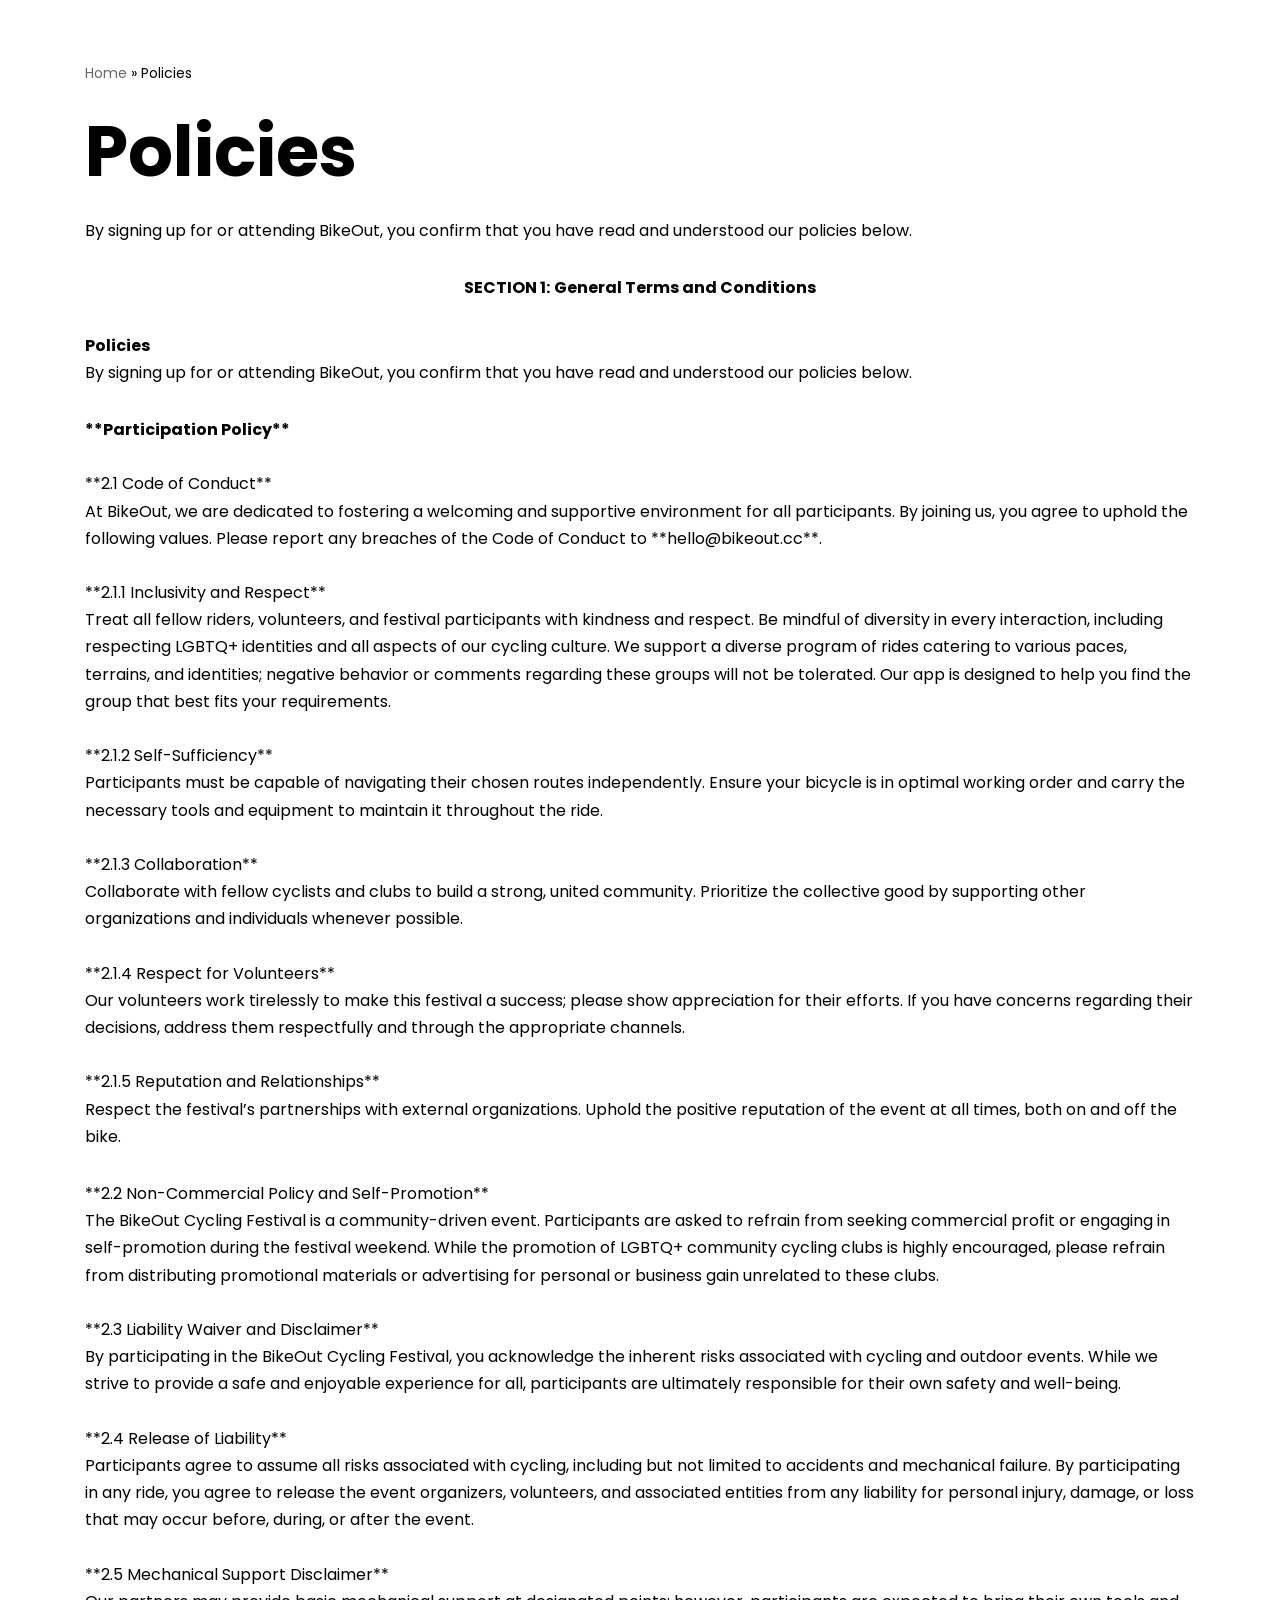
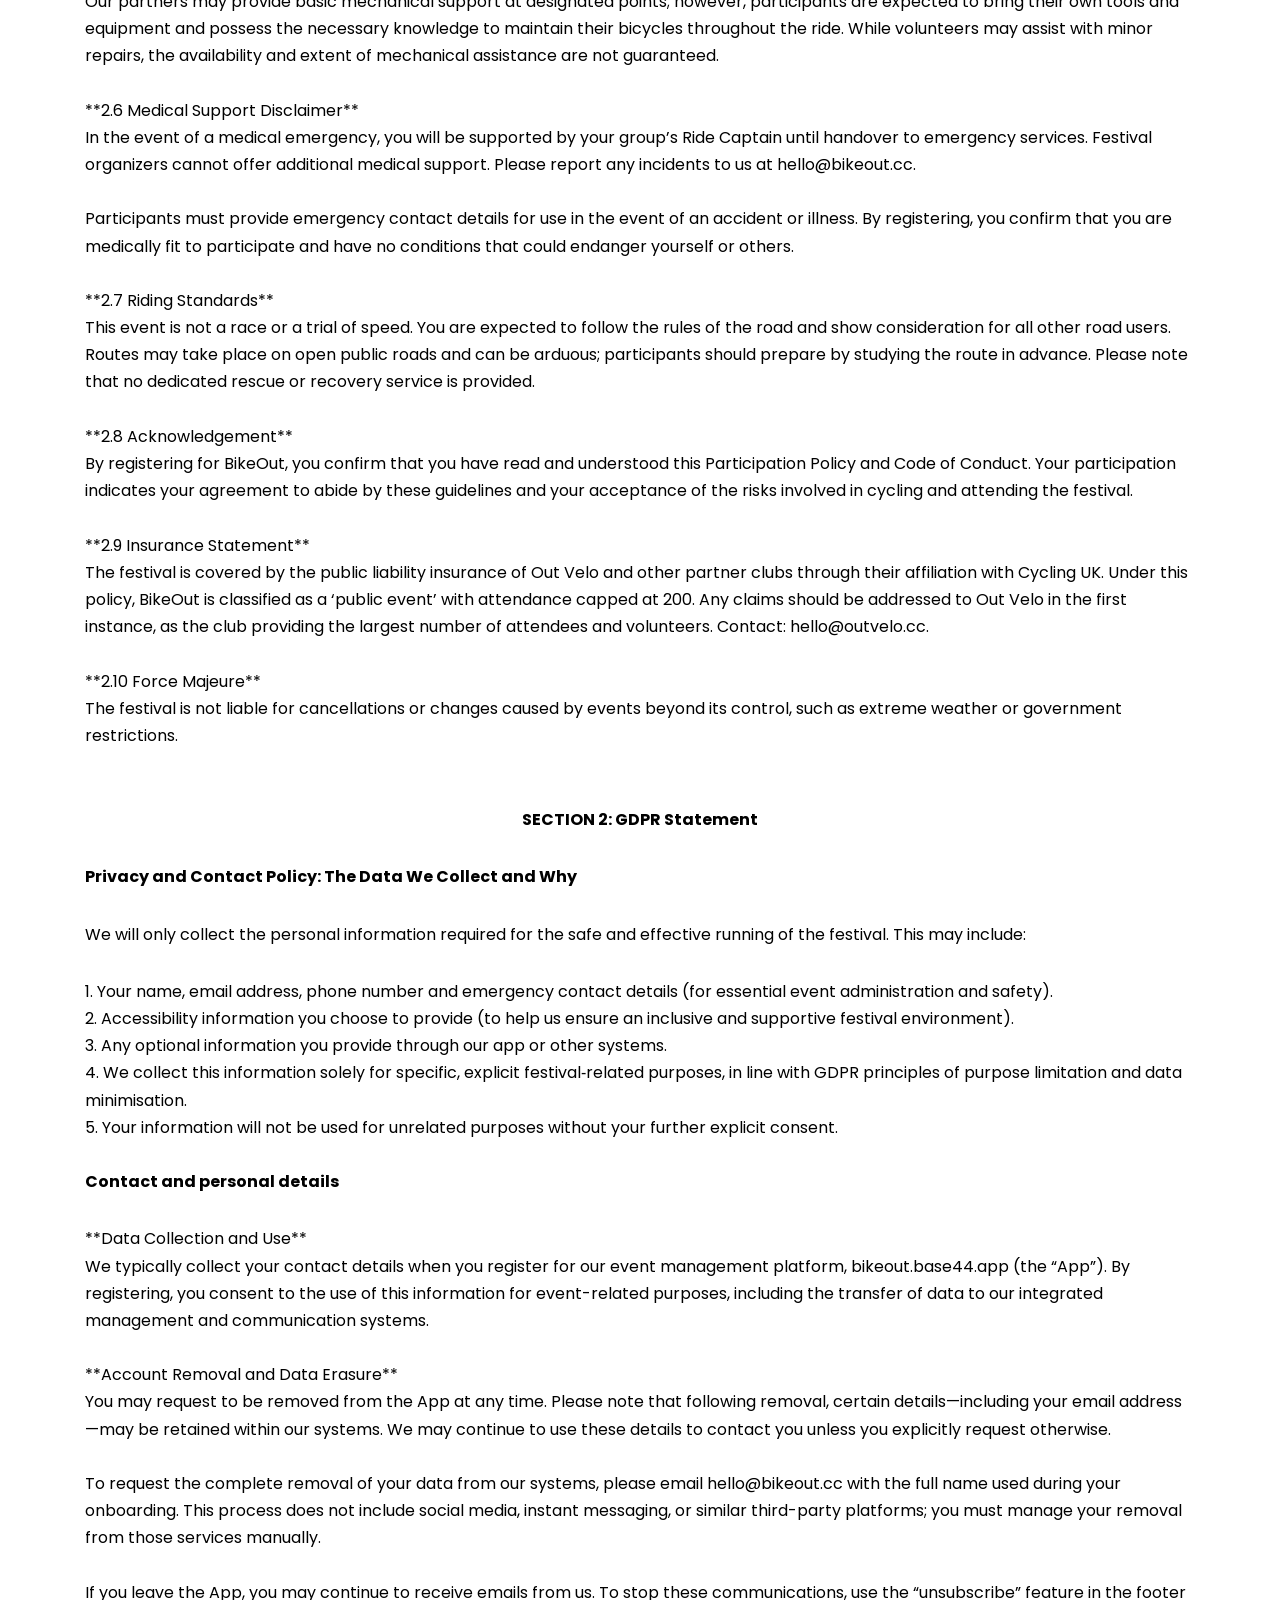
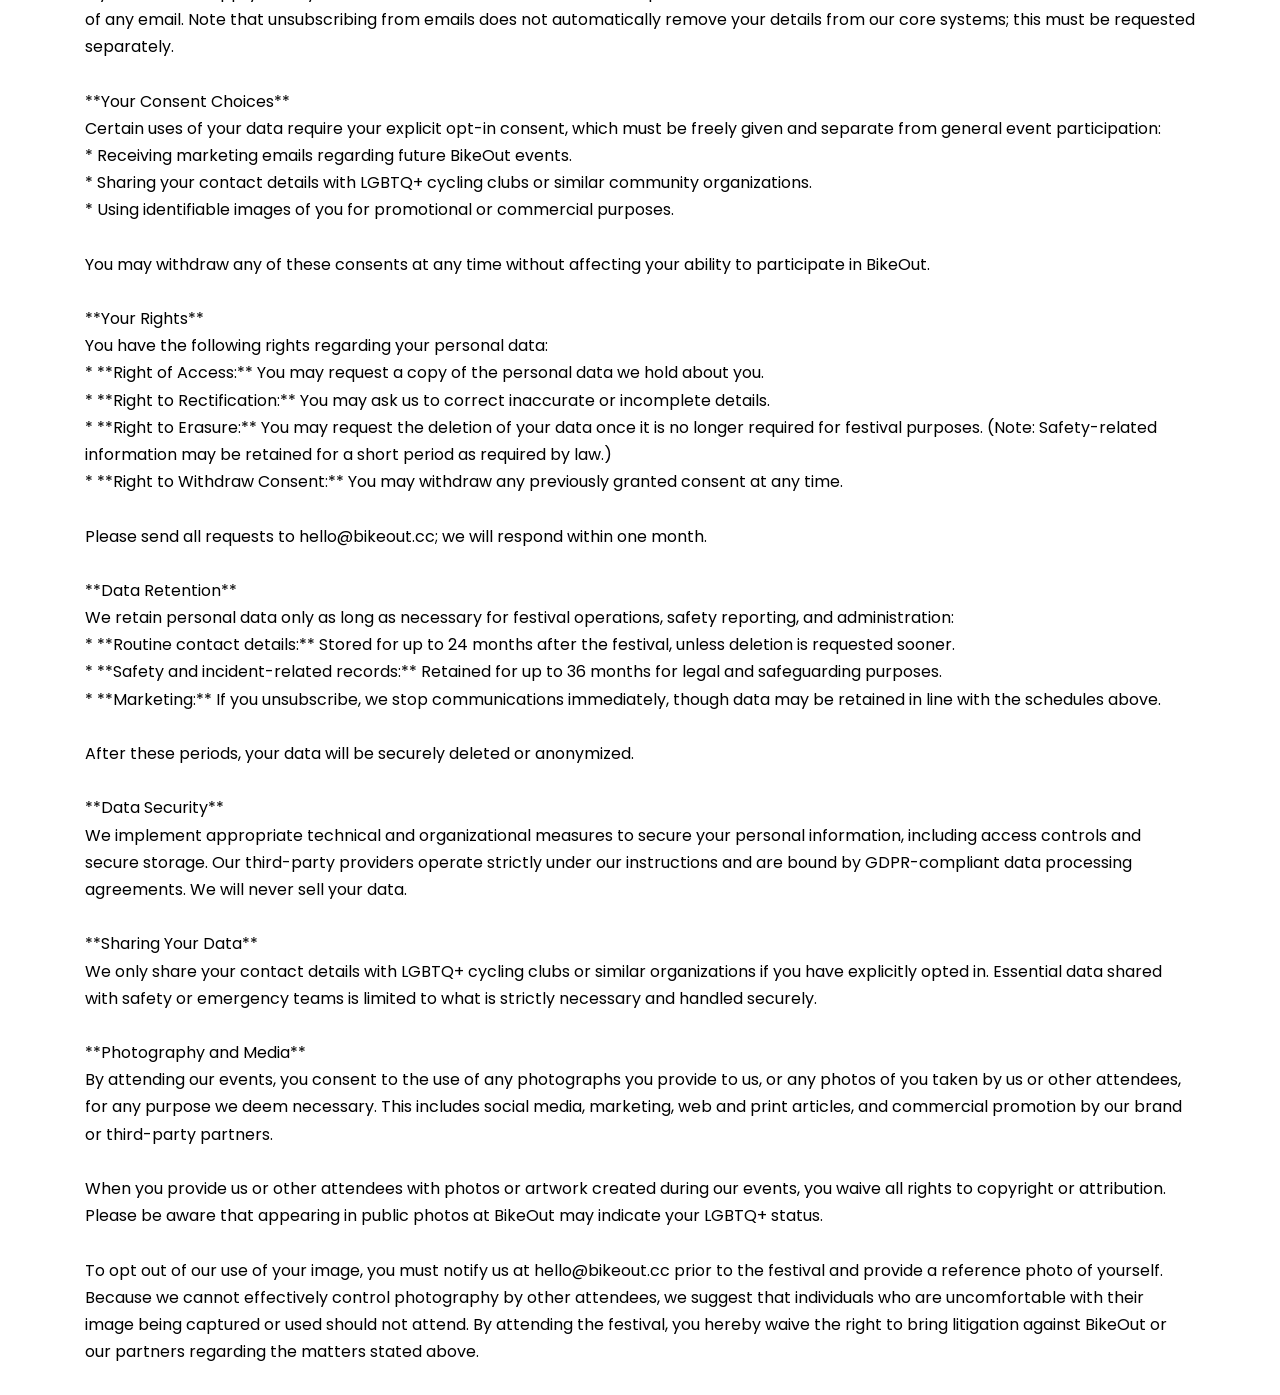
==== commit a332fe78: "Remove Neve and WordPress footer credits" ====
--- a/policies/index.html
+++ b/policies/index.html
@@ -49,4 +49,4 @@
 div.wpforms-container-full .wpforms-form button[type=submit]:hover{
  background:	var(--nv-primary-accent);
  border: none;
-} </style><link rel="stylesheet" href="/assets/site.css"></head><body class="wp-singular page-template-default page page-id-466 wp-theme-neve  nv-blog-grid nv-sidebar-full-width menu_sidebar_slide_left" id="neve_body" data-nv-caret-keys="1"><div class="wrapper"><header class="header"> <a class="neve-skip-link show-on-focus" href="/policies/#content"> Skip to content </a><div id="header-grid" class="hfg_header site-header"><div id="header-menu-sidebar" class="header-menu-sidebar tcb menu-sidebar-panel slide_left hfg-pe" data-row-id="sidebar"><div id="header-menu-sidebar-bg" class="header-menu-sidebar-bg"><div class="close-sidebar-panel navbar-toggle-wrapper"> <button type="button" class="hamburger is-active  navbar-toggle active" aria-expanded="false" onclick="if('undefined' !== typeof toggleAriaClick ) { toggleAriaClick() }"> <span class="bars"> <span class="icon-bar"></span> <span class="icon-bar"></span> <span class="icon-bar"></span> </span> <span class="screen-reader-text"> Navigation Menu </span> </button></div><div id="header-menu-sidebar-inner" class="header-menu-sidebar-inner tcb "><div class="builder-item has-nav"><div class="item--inner builder-item--primary-menu has_menu" data-section="header_menu_primary" data-item-id="primary-menu"><div class="nv-nav-wrap"><div role="navigation" class="nav-menu-primary style-border-bottom m-style" aria-label="Primary Menu (Mobile)"><ul id="nv-primary-navigation-mobile-sidebar" class="primary-menu-ul nav-ul menu-mobile"><li id="menu-item-130" class="menu-item menu-item-type-post_type menu-item-object-page menu-item-home menu-item-130"><div class="wrap"><a href="/">BikeOut</a></div></li></ul></div></div></div></div></div></div></div><div class="header-menu-sidebar-overlay hfg-ov hfg-pe" onclick="if('undefined' !== typeof toggleAriaClick ) { toggleAriaClick() }"></div></div></header><main id="content" class="neve-main" tabindex="-1"><div class="container single-page-container"><div class="row"><div class="nv-single-page-wrap col"><div class="nv-page-title-wrap nv-big-title"><div class="nv-page-title "> <small class="nv--yoast-breadcrumb neve-breadcrumbs-wrapper"><span><span><a href="/">Home</a></span> » <span class="breadcrumb_last" aria-current="page">Policies</span></span></small><h1>Policies</h1></div><!--.nv-page-title--></div> <!--.nv-page-title-wrap--><div class="nv-content-wrap entry-content"><p class="wp-block-paragraph">By signing up for or attending BikeOut, you confirm that you have read and understood our policies below.</p><p class="has-text-align-center wp-block-paragraph"><strong>SECTION 1:</strong> <strong>General Terms and Conditions</strong></p><p class="wp-block-paragraph"><strong>Policies</strong><br>By signing up for or attending BikeOut, you confirm that you have read and understood our policies below.</p><p class="wp-block-paragraph"><strong>**Participation Policy**</strong><br><br>**2.1 Code of Conduct**<br>At BikeOut, we are dedicated to fostering a welcoming and supportive environment for all participants. By joining us, you agree to uphold the following values. Please report any breaches of the Code of Conduct to **hello@bikeout.cc**.<br><br>**2.1.1 Inclusivity and Respect**<br>Treat all fellow riders, volunteers, and festival participants with kindness and respect. Be mindful of diversity in every interaction, including respecting LGBTQ+ identities and all aspects of our cycling culture. We support a diverse program of rides catering to various paces, terrains, and identities; negative behavior or comments regarding these groups will not be tolerated. Our app is designed to help you find the group that best fits your requirements.<br><br>**2.1.2 Self-Sufficiency**<br>Participants must be capable of navigating their chosen routes independently. Ensure your bicycle is in optimal working order and carry the necessary tools and equipment to maintain it throughout the ride.<br><br>**2.1.3 Collaboration**<br>Collaborate with fellow cyclists and clubs to build a strong, united community. Prioritize the collective good by supporting other organizations and individuals whenever possible.<br><br>**2.1.4 Respect for Volunteers**<br>Our volunteers work tirelessly to make this festival a success; please show appreciation for their efforts. If you have concerns regarding their decisions, address them respectfully and through the appropriate channels.<br><br>**2.1.5 Reputation and Relationships**<br>Respect the festival’s partnerships with external organizations. Uphold the positive reputation of the event at all times, both on and off the bike.</p><p class="wp-block-paragraph">**2.2 Non-Commercial Policy and Self-Promotion**<br>The BikeOut Cycling Festival is a community-driven event. Participants are asked to refrain from seeking commercial profit or engaging in self-promotion during the festival weekend. While the promotion of LGBTQ+ community cycling clubs is highly encouraged, please refrain from distributing promotional materials or advertising for personal or business gain unrelated to these clubs.<br><br>**2.3 Liability Waiver and Disclaimer**<br>By participating in the BikeOut Cycling Festival, you acknowledge the inherent risks associated with cycling and outdoor events. While we strive to provide a safe and enjoyable experience for all, participants are ultimately responsible for their own safety and well-being.<br><br>**2.4 Release of Liability**<br>Participants agree to assume all risks associated with cycling, including but not limited to accidents and mechanical failure. By participating in any ride, you agree to release the event organizers, volunteers, and associated entities from any liability for personal injury, damage, or loss that may occur before, during, or after the event.<br><br>**2.5 Mechanical Support Disclaimer**<br>Our partners may provide basic mechanical support at designated points; however, participants are expected to bring their own tools and equipment and possess the necessary knowledge to maintain their bicycles throughout the ride. While volunteers may assist with minor repairs, the availability and extent of mechanical assistance are not guaranteed.<br><br>**2.6 Medical Support Disclaimer**<br>In the event of a medical emergency, you will be supported by your group’s Ride Captain until handover to emergency services. Festival organizers cannot offer additional medical support. Please report any incidents to us at hello@bikeout.cc.<br><br>Participants must provide emergency contact details for use in the event of an accident or illness. By registering, you confirm that you are medically fit to participate and have no conditions that could endanger yourself or others.<br><br>**2.7 Riding Standards**<br>This event is not a race or a trial of speed. You are expected to follow the rules of the road and show consideration for all other road users. Routes may take place on open public roads and can be arduous; participants should prepare by studying the route in advance. Please note that no dedicated rescue or recovery service is provided.<br><br>**2.8 Acknowledgement**<br>By registering for BikeOut, you confirm that you have read and understood this Participation Policy and Code of Conduct. Your participation indicates your agreement to abide by these guidelines and your acceptance of the risks involved in cycling and attending the festival.<br><br>**2.9 Insurance Statement**<br>The festival is covered by the public liability insurance of Out Velo and other partner clubs through their affiliation with Cycling UK. Under this policy, BikeOut is classified as a ‘public event’ with attendance capped at 200. Any claims should be addressed to Out Velo in the first instance, as the club providing the largest number of attendees and volunteers. Contact: hello@outvelo.cc.<br><br>**2.10 Force Majeure**<br>The festival is not liable for cancellations or changes caused by events beyond its control, such as extreme weather or government restrictions.<br><br></p><p class="has-text-align-center wp-block-paragraph"><strong>SECTION 2: GDPR Statement</strong></p><p class="sg-ai-highlighted-block wp-block-paragraph"><strong>Privacy and Contact Policy: The Data We Collect and Why</strong></p><p class="wp-block-paragraph">We will only collect the personal information required for the safe and effective running of the festival. This may include:</p><p class="wp-block-paragraph">1. Your name, email address, phone number and emergency contact details (for essential event administration and safety).<br>2. Accessibility information you choose to provide (to help us ensure an inclusive and supportive festival environment).<br>3. Any optional information you provide through our app or other systems.<br>4. We collect this information solely for specific, explicit festival‑related purposes, in line with GDPR principles of purpose limitation and data minimisation.<br>5. Your information will not be used for unrelated purposes without your further explicit consent.<br><br><strong>Contact and personal details  </strong></p><p class="wp-block-paragraph">**Data Collection and Use**<br>We typically collect your contact details when you register for our event management platform, bikeout.base44.app (the “App”). By registering, you consent to the use of this information for event-related purposes, including the transfer of data to our integrated management and communication systems.<br><br>**Account Removal and Data Erasure**<br>You may request to be removed from the App at any time. Please note that following removal, certain details—including your email address—may be retained within our systems. We may continue to use these details to contact you unless you explicitly request otherwise.<br><br>To request the complete removal of your data from our systems, please email hello@bikeout.cc with the full name used during your onboarding. This process does not include social media, instant messaging, or similar third-party platforms; you must manage your removal from those services manually.<br><br>If you leave the App, you may continue to receive emails from us. To stop these communications, use the “unsubscribe” feature in the footer of any email. Note that unsubscribing from emails does not automatically remove your details from our core systems; this must be requested separately.<br><br>**Your Consent Choices**<br>Certain uses of your data require your explicit opt-in consent, which must be freely given and separate from general event participation:<br>*   Receiving marketing emails regarding future BikeOut events.<br>*   Sharing your contact details with LGBTQ+ cycling clubs or similar community organizations.<br>*   Using identifiable images of you for promotional or commercial purposes.<br><br>You may withdraw any of these consents at any time without affecting your ability to participate in BikeOut.<br><br>**Your Rights**<br>You have the following rights regarding your personal data:<br>*   **Right of Access:** You may request a copy of the personal data we hold about you.<br>*   **Right to Rectification:** You may ask us to correct inaccurate or incomplete details.<br>*   **Right to Erasure:** You may request the deletion of your data once it is no longer required for festival purposes. (Note: Safety-related information may be retained for a short period as required by law.)<br>*   **Right to Withdraw Consent:** You may withdraw any previously granted consent at any time.<br><br>Please send all requests to hello@bikeout.cc; we will respond within one month.<br><br>**Data Retention**<br>We retain personal data only as long as necessary for festival operations, safety reporting, and administration:<br>*   **Routine contact details:** Stored for up to 24 months after the festival, unless deletion is requested sooner.<br>*   **Safety and incident-related records:** Retained for up to 36 months for legal and safeguarding purposes.<br>*   **Marketing:** If you unsubscribe, we stop communications immediately, though data may be retained in line with the schedules above.<br><br>After these periods, your data will be securely deleted or anonymized.<br><br>**Data Security**<br>We implement appropriate technical and organizational measures to secure your personal information, including access controls and secure storage. Our third-party providers operate strictly under our instructions and are bound by GDPR-compliant data processing agreements. We will never sell your data.<br><br>**Sharing Your Data**<br>We only share your contact details with LGBTQ+ cycling clubs or similar organizations if you have explicitly opted in. Essential data shared with safety or emergency teams is limited to what is strictly necessary and handled securely.<br><br>**Photography and Media**<br>By attending our events, you consent to the use of any photographs you provide to us, or any photos of you taken by us or other attendees, for any purpose we deem necessary. This includes social media, marketing, web and print articles, and commercial promotion by our brand or third-party partners. <br><br>When you provide us or other attendees with photos or artwork created during our events, you waive all rights to copyright or attribution. Please be aware that appearing in public photos at BikeOut may indicate your LGBTQ+ status.<br><br>To opt out of our use of your image, you must notify us at hello@bikeout.cc prior to the festival and provide a reference photo of yourself. Because we cannot effectively control photography by other attendees, we suggest that individuals who are uncomfortable with their image being captured or used should not attend. By attending the festival, you hereby waive the right to bring litigation against BikeOut or our partners regarding the matters stated above.</p></div></div></div></div></main><!--/.neve-main--><footer class="site-footer" id="site-footer"><div class="hfg_footer"><div class="footer--row footer-bottom layout-full-contained" id="cb-row--footer-desktop-bottom" data-row-id="bottom" data-show-on="desktop"><div class="footer--row-inner footer-bottom-inner footer-content-wrap"><div class="container"><div class="hfg-grid nv-footer-content hfg-grid-bottom row--wrapper row " data-section="hfg_footer_layout_bottom"><div class="hfg-slot left"><div class="builder-item cr"><div class="item--inner"><div class="component-wrap"><div><p><a href="https://themeisle.com/themes/neve/" rel="nofollow">Neve</a> | Powered by <a href="https://wordpress.org/" rel="nofollow">WordPress</a></p></div></div></div></div></div><div class="hfg-slot c-left"></div><div class="hfg-slot center"></div></div></div></div></div></div></footer></div><!--/.wrapper--> <button id="scroll-to-top" class="scroll-to-top scroll-to-top-right  scroll-show-mobile icon" aria-label="Scroll To Top"><svg class="scroll-to-top-icon" aria-hidden="true" role="img" xmlns="http://www.w3.org/2000/svg" width="15" height="15" viewbox="0 0 15 15"><rect width="15" height="15" fill="none"></rect><path fill="currentColor" d="M2,8.48l-.65-.65a.71.71,0,0,1,0-1L7,1.14a.72.72,0,0,1,1,0l5.69,5.7a.71.71,0,0,1,0,1L13,8.48a.71.71,0,0,1-1,0L8.67,4.94v8.42a.7.7,0,0,1-.7.7H7a.7.7,0,0,1-.7-.7V4.94L3,8.47a.7.7,0,0,1-1,0Z"></path></svg></button><script src="/assets/site.js" defer></script></body></html>+} </style><link rel="stylesheet" href="/assets/site.css"></head><body class="wp-singular page-template-default page page-id-466 wp-theme-neve  nv-blog-grid nv-sidebar-full-width menu_sidebar_slide_left" id="neve_body" data-nv-caret-keys="1"><div class="wrapper"><header class="header"> <a class="neve-skip-link show-on-focus" href="/policies/#content"> Skip to content </a><div id="header-grid" class="hfg_header site-header"><div id="header-menu-sidebar" class="header-menu-sidebar tcb menu-sidebar-panel slide_left hfg-pe" data-row-id="sidebar"><div id="header-menu-sidebar-bg" class="header-menu-sidebar-bg"><div class="close-sidebar-panel navbar-toggle-wrapper"> <button type="button" class="hamburger is-active  navbar-toggle active" aria-expanded="false" onclick="if('undefined' !== typeof toggleAriaClick ) { toggleAriaClick() }"> <span class="bars"> <span class="icon-bar"></span> <span class="icon-bar"></span> <span class="icon-bar"></span> </span> <span class="screen-reader-text"> Navigation Menu </span> </button></div><div id="header-menu-sidebar-inner" class="header-menu-sidebar-inner tcb "><div class="builder-item has-nav"><div class="item--inner builder-item--primary-menu has_menu" data-section="header_menu_primary" data-item-id="primary-menu"><div class="nv-nav-wrap"><div role="navigation" class="nav-menu-primary style-border-bottom m-style" aria-label="Primary Menu (Mobile)"><ul id="nv-primary-navigation-mobile-sidebar" class="primary-menu-ul nav-ul menu-mobile"><li id="menu-item-130" class="menu-item menu-item-type-post_type menu-item-object-page menu-item-home menu-item-130"><div class="wrap"><a href="/">BikeOut</a></div></li></ul></div></div></div></div></div></div></div><div class="header-menu-sidebar-overlay hfg-ov hfg-pe" onclick="if('undefined' !== typeof toggleAriaClick ) { toggleAriaClick() }"></div></div></header><main id="content" class="neve-main" tabindex="-1"><div class="container single-page-container"><div class="row"><div class="nv-single-page-wrap col"><div class="nv-page-title-wrap nv-big-title"><div class="nv-page-title "> <small class="nv--yoast-breadcrumb neve-breadcrumbs-wrapper"><span><span><a href="/">Home</a></span> » <span class="breadcrumb_last" aria-current="page">Policies</span></span></small><h1>Policies</h1></div><!--.nv-page-title--></div> <!--.nv-page-title-wrap--><div class="nv-content-wrap entry-content"><p class="wp-block-paragraph">By signing up for or attending BikeOut, you confirm that you have read and understood our policies below.</p><p class="has-text-align-center wp-block-paragraph"><strong>SECTION 1:</strong> <strong>General Terms and Conditions</strong></p><p class="wp-block-paragraph"><strong>Policies</strong><br>By signing up for or attending BikeOut, you confirm that you have read and understood our policies below.</p><p class="wp-block-paragraph"><strong>**Participation Policy**</strong><br><br>**2.1 Code of Conduct**<br>At BikeOut, we are dedicated to fostering a welcoming and supportive environment for all participants. By joining us, you agree to uphold the following values. Please report any breaches of the Code of Conduct to **hello@bikeout.cc**.<br><br>**2.1.1 Inclusivity and Respect**<br>Treat all fellow riders, volunteers, and festival participants with kindness and respect. Be mindful of diversity in every interaction, including respecting LGBTQ+ identities and all aspects of our cycling culture. We support a diverse program of rides catering to various paces, terrains, and identities; negative behavior or comments regarding these groups will not be tolerated. Our app is designed to help you find the group that best fits your requirements.<br><br>**2.1.2 Self-Sufficiency**<br>Participants must be capable of navigating their chosen routes independently. Ensure your bicycle is in optimal working order and carry the necessary tools and equipment to maintain it throughout the ride.<br><br>**2.1.3 Collaboration**<br>Collaborate with fellow cyclists and clubs to build a strong, united community. Prioritize the collective good by supporting other organizations and individuals whenever possible.<br><br>**2.1.4 Respect for Volunteers**<br>Our volunteers work tirelessly to make this festival a success; please show appreciation for their efforts. If you have concerns regarding their decisions, address them respectfully and through the appropriate channels.<br><br>**2.1.5 Reputation and Relationships**<br>Respect the festival’s partnerships with external organizations. Uphold the positive reputation of the event at all times, both on and off the bike.</p><p class="wp-block-paragraph">**2.2 Non-Commercial Policy and Self-Promotion**<br>The BikeOut Cycling Festival is a community-driven event. Participants are asked to refrain from seeking commercial profit or engaging in self-promotion during the festival weekend. While the promotion of LGBTQ+ community cycling clubs is highly encouraged, please refrain from distributing promotional materials or advertising for personal or business gain unrelated to these clubs.<br><br>**2.3 Liability Waiver and Disclaimer**<br>By participating in the BikeOut Cycling Festival, you acknowledge the inherent risks associated with cycling and outdoor events. While we strive to provide a safe and enjoyable experience for all, participants are ultimately responsible for their own safety and well-being.<br><br>**2.4 Release of Liability**<br>Participants agree to assume all risks associated with cycling, including but not limited to accidents and mechanical failure. By participating in any ride, you agree to release the event organizers, volunteers, and associated entities from any liability for personal injury, damage, or loss that may occur before, during, or after the event.<br><br>**2.5 Mechanical Support Disclaimer**<br>Our partners may provide basic mechanical support at designated points; however, participants are expected to bring their own tools and equipment and possess the necessary knowledge to maintain their bicycles throughout the ride. While volunteers may assist with minor repairs, the availability and extent of mechanical assistance are not guaranteed.<br><br>**2.6 Medical Support Disclaimer**<br>In the event of a medical emergency, you will be supported by your group’s Ride Captain until handover to emergency services. Festival organizers cannot offer additional medical support. Please report any incidents to us at hello@bikeout.cc.<br><br>Participants must provide emergency contact details for use in the event of an accident or illness. By registering, you confirm that you are medically fit to participate and have no conditions that could endanger yourself or others.<br><br>**2.7 Riding Standards**<br>This event is not a race or a trial of speed. You are expected to follow the rules of the road and show consideration for all other road users. Routes may take place on open public roads and can be arduous; participants should prepare by studying the route in advance. Please note that no dedicated rescue or recovery service is provided.<br><br>**2.8 Acknowledgement**<br>By registering for BikeOut, you confirm that you have read and understood this Participation Policy and Code of Conduct. Your participation indicates your agreement to abide by these guidelines and your acceptance of the risks involved in cycling and attending the festival.<br><br>**2.9 Insurance Statement**<br>The festival is covered by the public liability insurance of Out Velo and other partner clubs through their affiliation with Cycling UK. Under this policy, BikeOut is classified as a ‘public event’ with attendance capped at 200. Any claims should be addressed to Out Velo in the first instance, as the club providing the largest number of attendees and volunteers. Contact: hello@outvelo.cc.<br><br>**2.10 Force Majeure**<br>The festival is not liable for cancellations or changes caused by events beyond its control, such as extreme weather or government restrictions.<br><br></p><p class="has-text-align-center wp-block-paragraph"><strong>SECTION 2: GDPR Statement</strong></p><p class="sg-ai-highlighted-block wp-block-paragraph"><strong>Privacy and Contact Policy: The Data We Collect and Why</strong></p><p class="wp-block-paragraph">We will only collect the personal information required for the safe and effective running of the festival. This may include:</p><p class="wp-block-paragraph">1. Your name, email address, phone number and emergency contact details (for essential event administration and safety).<br>2. Accessibility information you choose to provide (to help us ensure an inclusive and supportive festival environment).<br>3. Any optional information you provide through our app or other systems.<br>4. We collect this information solely for specific, explicit festival‑related purposes, in line with GDPR principles of purpose limitation and data minimisation.<br>5. Your information will not be used for unrelated purposes without your further explicit consent.<br><br><strong>Contact and personal details  </strong></p><p class="wp-block-paragraph">**Data Collection and Use**<br>We typically collect your contact details when you register for our event management platform, bikeout.base44.app (the “App”). By registering, you consent to the use of this information for event-related purposes, including the transfer of data to our integrated management and communication systems.<br><br>**Account Removal and Data Erasure**<br>You may request to be removed from the App at any time. Please note that following removal, certain details—including your email address—may be retained within our systems. We may continue to use these details to contact you unless you explicitly request otherwise.<br><br>To request the complete removal of your data from our systems, please email hello@bikeout.cc with the full name used during your onboarding. This process does not include social media, instant messaging, or similar third-party platforms; you must manage your removal from those services manually.<br><br>If you leave the App, you may continue to receive emails from us. To stop these communications, use the “unsubscribe” feature in the footer of any email. Note that unsubscribing from emails does not automatically remove your details from our core systems; this must be requested separately.<br><br>**Your Consent Choices**<br>Certain uses of your data require your explicit opt-in consent, which must be freely given and separate from general event participation:<br>*   Receiving marketing emails regarding future BikeOut events.<br>*   Sharing your contact details with LGBTQ+ cycling clubs or similar community organizations.<br>*   Using identifiable images of you for promotional or commercial purposes.<br><br>You may withdraw any of these consents at any time without affecting your ability to participate in BikeOut.<br><br>**Your Rights**<br>You have the following rights regarding your personal data:<br>*   **Right of Access:** You may request a copy of the personal data we hold about you.<br>*   **Right to Rectification:** You may ask us to correct inaccurate or incomplete details.<br>*   **Right to Erasure:** You may request the deletion of your data once it is no longer required for festival purposes. (Note: Safety-related information may be retained for a short period as required by law.)<br>*   **Right to Withdraw Consent:** You may withdraw any previously granted consent at any time.<br><br>Please send all requests to hello@bikeout.cc; we will respond within one month.<br><br>**Data Retention**<br>We retain personal data only as long as necessary for festival operations, safety reporting, and administration:<br>*   **Routine contact details:** Stored for up to 24 months after the festival, unless deletion is requested sooner.<br>*   **Safety and incident-related records:** Retained for up to 36 months for legal and safeguarding purposes.<br>*   **Marketing:** If you unsubscribe, we stop communications immediately, though data may be retained in line with the schedules above.<br><br>After these periods, your data will be securely deleted or anonymized.<br><br>**Data Security**<br>We implement appropriate technical and organizational measures to secure your personal information, including access controls and secure storage. Our third-party providers operate strictly under our instructions and are bound by GDPR-compliant data processing agreements. We will never sell your data.<br><br>**Sharing Your Data**<br>We only share your contact details with LGBTQ+ cycling clubs or similar organizations if you have explicitly opted in. Essential data shared with safety or emergency teams is limited to what is strictly necessary and handled securely.<br><br>**Photography and Media**<br>By attending our events, you consent to the use of any photographs you provide to us, or any photos of you taken by us or other attendees, for any purpose we deem necessary. This includes social media, marketing, web and print articles, and commercial promotion by our brand or third-party partners. <br><br>When you provide us or other attendees with photos or artwork created during our events, you waive all rights to copyright or attribution. Please be aware that appearing in public photos at BikeOut may indicate your LGBTQ+ status.<br><br>To opt out of our use of your image, you must notify us at hello@bikeout.cc prior to the festival and provide a reference photo of yourself. Because we cannot effectively control photography by other attendees, we suggest that individuals who are uncomfortable with their image being captured or used should not attend. By attending the festival, you hereby waive the right to bring litigation against BikeOut or our partners regarding the matters stated above.</p></div></div></div></div></main><!--/.neve-main--></div><!--/.wrapper--> <button id="scroll-to-top" class="scroll-to-top scroll-to-top-right  scroll-show-mobile icon" aria-label="Scroll To Top"><svg class="scroll-to-top-icon" aria-hidden="true" role="img" xmlns="http://www.w3.org/2000/svg" width="15" height="15" viewbox="0 0 15 15"><rect width="15" height="15" fill="none"></rect><path fill="currentColor" d="M2,8.48l-.65-.65a.71.71,0,0,1,0-1L7,1.14a.72.72,0,0,1,1,0l5.69,5.7a.71.71,0,0,1,0,1L13,8.48a.71.71,0,0,1-1,0L8.67,4.94v8.42a.7.7,0,0,1-.7.7H7a.7.7,0,0,1-.7-.7V4.94L3,8.47a.7.7,0,0,1-1,0Z"></path></svg></button><script src="/assets/site.js" defer></script></body></html>
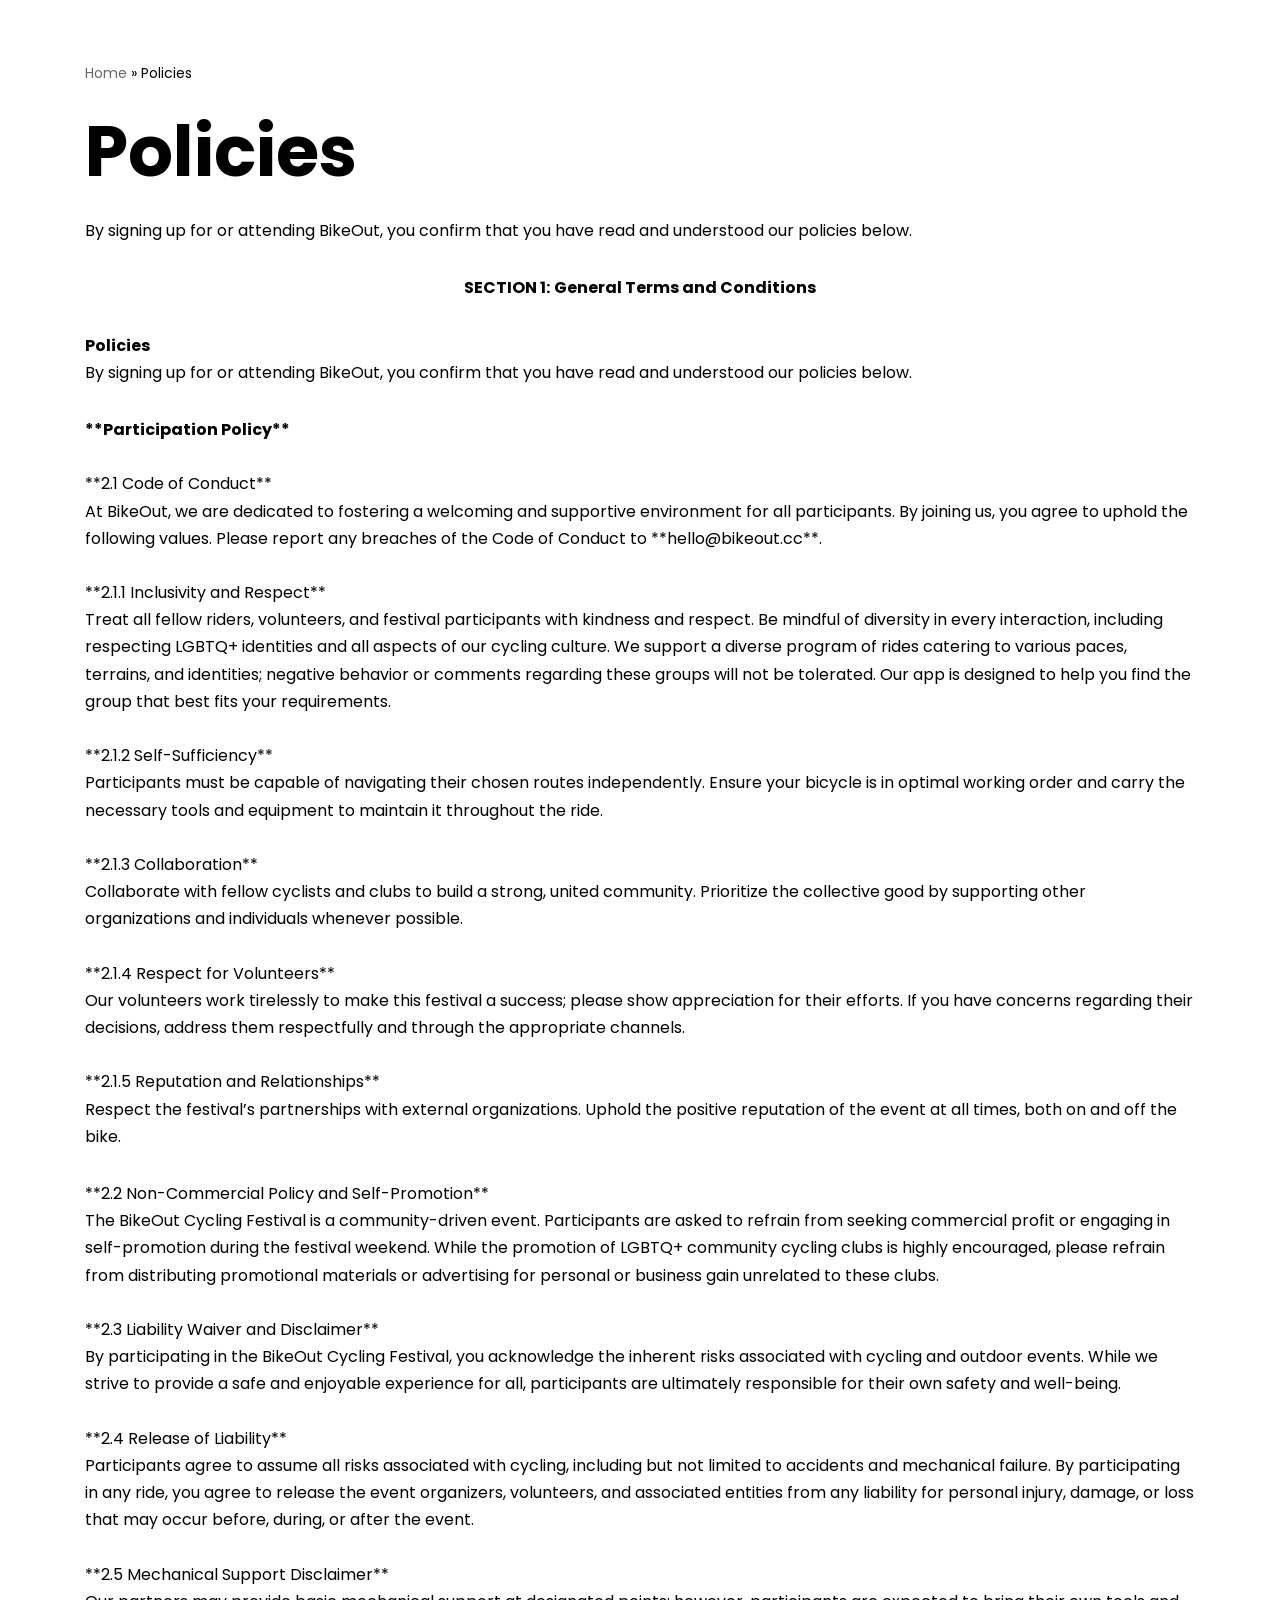
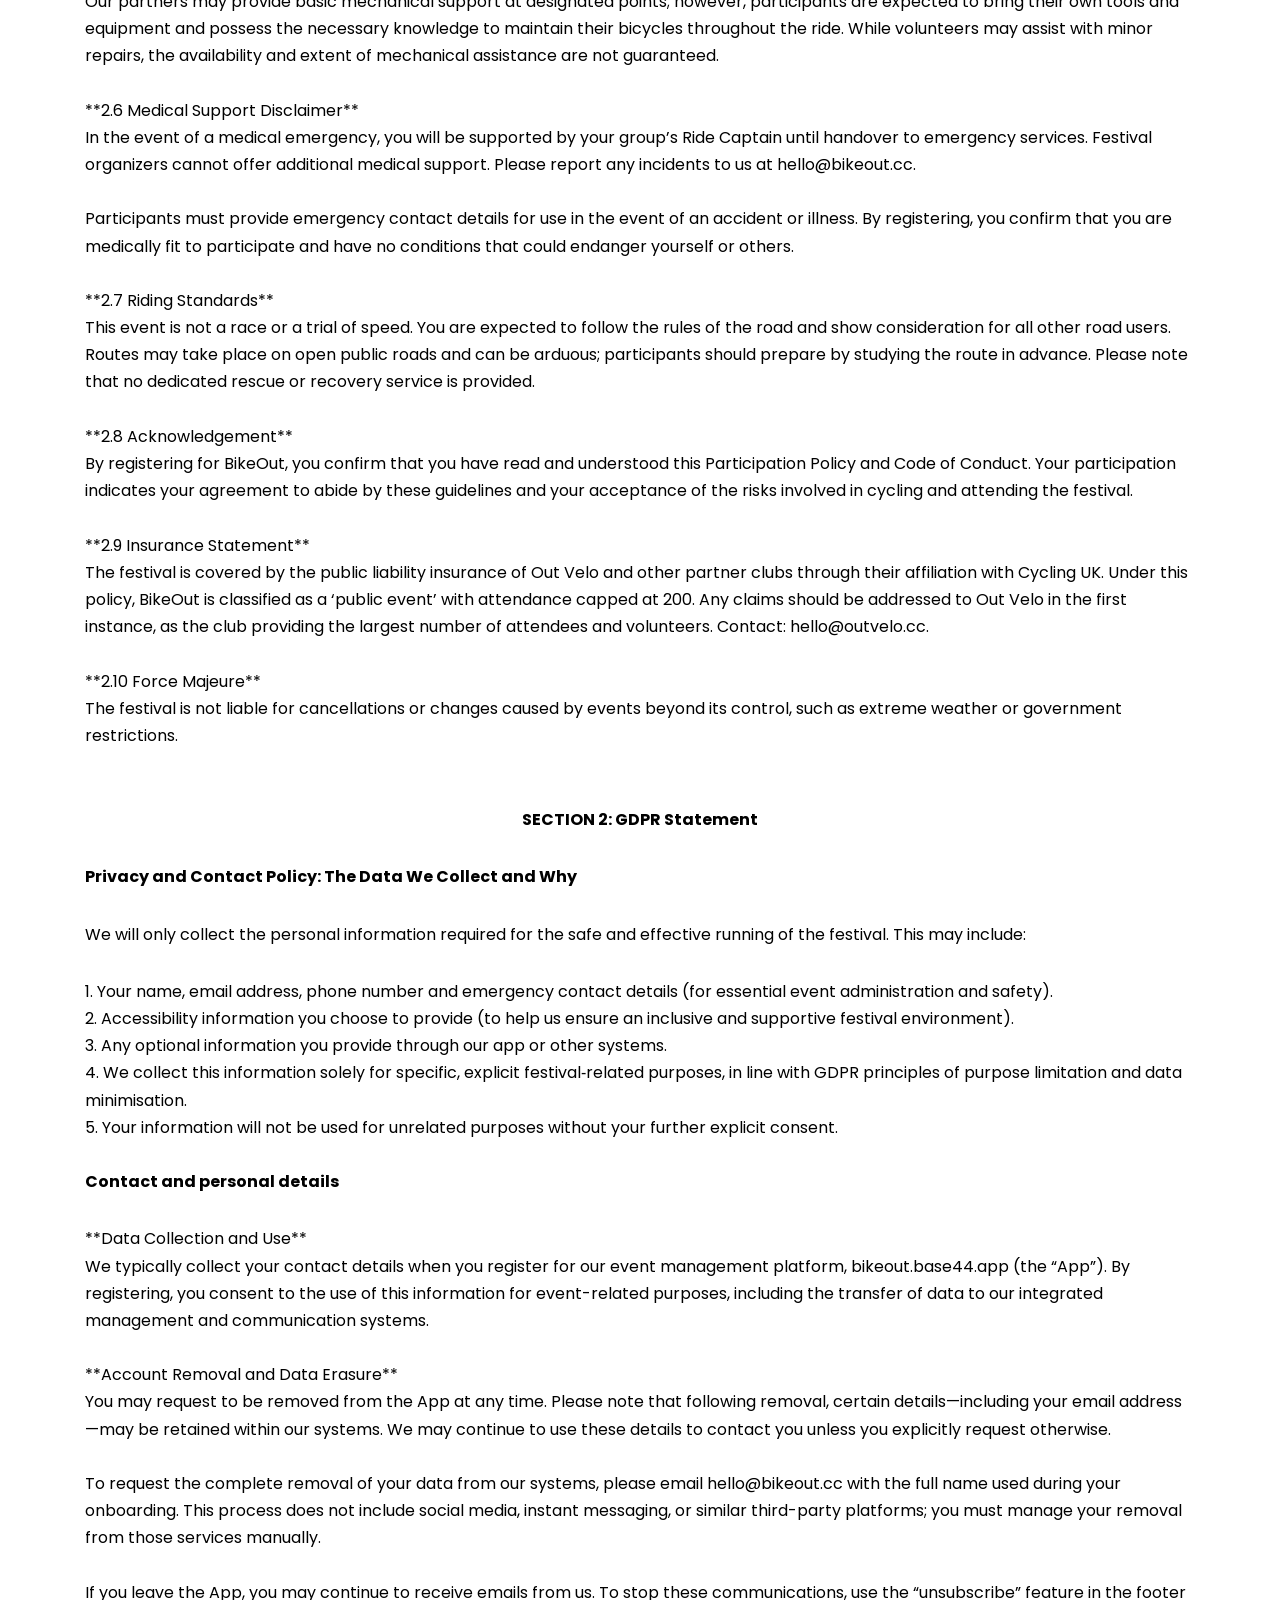
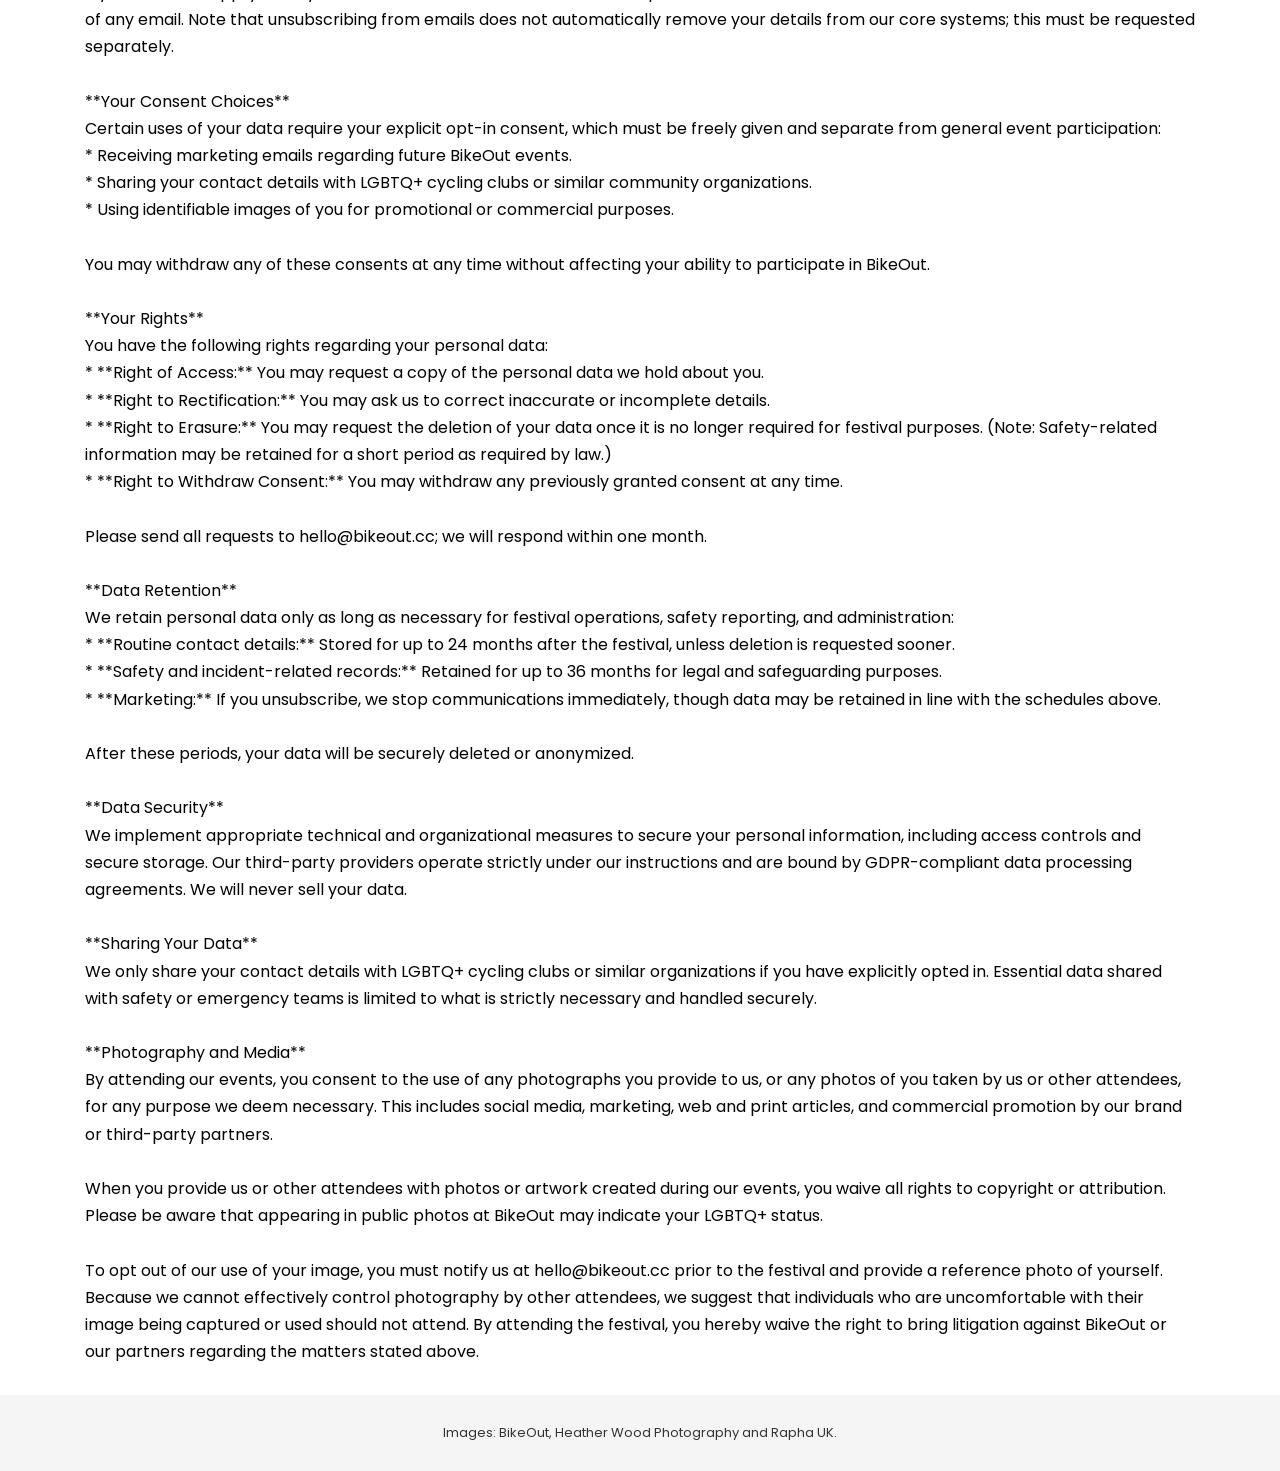
==== commit de64036e: "Credit BikeOut Heather Wood Photography and Rapha UK images" ====
--- a/policies/index.html
+++ b/policies/index.html
@@ -49,4 +49,4 @@
 div.wpforms-container-full .wpforms-form button[type=submit]:hover{
  background:	var(--nv-primary-accent);
  border: none;
-} </style><link rel="stylesheet" href="/assets/site.css"></head><body class="wp-singular page-template-default page page-id-466 wp-theme-neve  nv-blog-grid nv-sidebar-full-width menu_sidebar_slide_left" id="neve_body" data-nv-caret-keys="1"><div class="wrapper"><header class="header"> <a class="neve-skip-link show-on-focus" href="/policies/#content"> Skip to content </a><div id="header-grid" class="hfg_header site-header"><div id="header-menu-sidebar" class="header-menu-sidebar tcb menu-sidebar-panel slide_left hfg-pe" data-row-id="sidebar"><div id="header-menu-sidebar-bg" class="header-menu-sidebar-bg"><div class="close-sidebar-panel navbar-toggle-wrapper"> <button type="button" class="hamburger is-active  navbar-toggle active" aria-expanded="false" onclick="if('undefined' !== typeof toggleAriaClick ) { toggleAriaClick() }"> <span class="bars"> <span class="icon-bar"></span> <span class="icon-bar"></span> <span class="icon-bar"></span> </span> <span class="screen-reader-text"> Navigation Menu </span> </button></div><div id="header-menu-sidebar-inner" class="header-menu-sidebar-inner tcb "><div class="builder-item has-nav"><div class="item--inner builder-item--primary-menu has_menu" data-section="header_menu_primary" data-item-id="primary-menu"><div class="nv-nav-wrap"><div role="navigation" class="nav-menu-primary style-border-bottom m-style" aria-label="Primary Menu (Mobile)"><ul id="nv-primary-navigation-mobile-sidebar" class="primary-menu-ul nav-ul menu-mobile"><li id="menu-item-130" class="menu-item menu-item-type-post_type menu-item-object-page menu-item-home menu-item-130"><div class="wrap"><a href="/">BikeOut</a></div></li></ul></div></div></div></div></div></div></div><div class="header-menu-sidebar-overlay hfg-ov hfg-pe" onclick="if('undefined' !== typeof toggleAriaClick ) { toggleAriaClick() }"></div></div></header><main id="content" class="neve-main" tabindex="-1"><div class="container single-page-container"><div class="row"><div class="nv-single-page-wrap col"><div class="nv-page-title-wrap nv-big-title"><div class="nv-page-title "> <small class="nv--yoast-breadcrumb neve-breadcrumbs-wrapper"><span><span><a href="/">Home</a></span> » <span class="breadcrumb_last" aria-current="page">Policies</span></span></small><h1>Policies</h1></div><!--.nv-page-title--></div> <!--.nv-page-title-wrap--><div class="nv-content-wrap entry-content"><p class="wp-block-paragraph">By signing up for or attending BikeOut, you confirm that you have read and understood our policies below.</p><p class="has-text-align-center wp-block-paragraph"><strong>SECTION 1:</strong> <strong>General Terms and Conditions</strong></p><p class="wp-block-paragraph"><strong>Policies</strong><br>By signing up for or attending BikeOut, you confirm that you have read and understood our policies below.</p><p class="wp-block-paragraph"><strong>**Participation Policy**</strong><br><br>**2.1 Code of Conduct**<br>At BikeOut, we are dedicated to fostering a welcoming and supportive environment for all participants. By joining us, you agree to uphold the following values. Please report any breaches of the Code of Conduct to **hello@bikeout.cc**.<br><br>**2.1.1 Inclusivity and Respect**<br>Treat all fellow riders, volunteers, and festival participants with kindness and respect. Be mindful of diversity in every interaction, including respecting LGBTQ+ identities and all aspects of our cycling culture. We support a diverse program of rides catering to various paces, terrains, and identities; negative behavior or comments regarding these groups will not be tolerated. Our app is designed to help you find the group that best fits your requirements.<br><br>**2.1.2 Self-Sufficiency**<br>Participants must be capable of navigating their chosen routes independently. Ensure your bicycle is in optimal working order and carry the necessary tools and equipment to maintain it throughout the ride.<br><br>**2.1.3 Collaboration**<br>Collaborate with fellow cyclists and clubs to build a strong, united community. Prioritize the collective good by supporting other organizations and individuals whenever possible.<br><br>**2.1.4 Respect for Volunteers**<br>Our volunteers work tirelessly to make this festival a success; please show appreciation for their efforts. If you have concerns regarding their decisions, address them respectfully and through the appropriate channels.<br><br>**2.1.5 Reputation and Relationships**<br>Respect the festival’s partnerships with external organizations. Uphold the positive reputation of the event at all times, both on and off the bike.</p><p class="wp-block-paragraph">**2.2 Non-Commercial Policy and Self-Promotion**<br>The BikeOut Cycling Festival is a community-driven event. Participants are asked to refrain from seeking commercial profit or engaging in self-promotion during the festival weekend. While the promotion of LGBTQ+ community cycling clubs is highly encouraged, please refrain from distributing promotional materials or advertising for personal or business gain unrelated to these clubs.<br><br>**2.3 Liability Waiver and Disclaimer**<br>By participating in the BikeOut Cycling Festival, you acknowledge the inherent risks associated with cycling and outdoor events. While we strive to provide a safe and enjoyable experience for all, participants are ultimately responsible for their own safety and well-being.<br><br>**2.4 Release of Liability**<br>Participants agree to assume all risks associated with cycling, including but not limited to accidents and mechanical failure. By participating in any ride, you agree to release the event organizers, volunteers, and associated entities from any liability for personal injury, damage, or loss that may occur before, during, or after the event.<br><br>**2.5 Mechanical Support Disclaimer**<br>Our partners may provide basic mechanical support at designated points; however, participants are expected to bring their own tools and equipment and possess the necessary knowledge to maintain their bicycles throughout the ride. While volunteers may assist with minor repairs, the availability and extent of mechanical assistance are not guaranteed.<br><br>**2.6 Medical Support Disclaimer**<br>In the event of a medical emergency, you will be supported by your group’s Ride Captain until handover to emergency services. Festival organizers cannot offer additional medical support. Please report any incidents to us at hello@bikeout.cc.<br><br>Participants must provide emergency contact details for use in the event of an accident or illness. By registering, you confirm that you are medically fit to participate and have no conditions that could endanger yourself or others.<br><br>**2.7 Riding Standards**<br>This event is not a race or a trial of speed. You are expected to follow the rules of the road and show consideration for all other road users. Routes may take place on open public roads and can be arduous; participants should prepare by studying the route in advance. Please note that no dedicated rescue or recovery service is provided.<br><br>**2.8 Acknowledgement**<br>By registering for BikeOut, you confirm that you have read and understood this Participation Policy and Code of Conduct. Your participation indicates your agreement to abide by these guidelines and your acceptance of the risks involved in cycling and attending the festival.<br><br>**2.9 Insurance Statement**<br>The festival is covered by the public liability insurance of Out Velo and other partner clubs through their affiliation with Cycling UK. Under this policy, BikeOut is classified as a ‘public event’ with attendance capped at 200. Any claims should be addressed to Out Velo in the first instance, as the club providing the largest number of attendees and volunteers. Contact: hello@outvelo.cc.<br><br>**2.10 Force Majeure**<br>The festival is not liable for cancellations or changes caused by events beyond its control, such as extreme weather or government restrictions.<br><br></p><p class="has-text-align-center wp-block-paragraph"><strong>SECTION 2: GDPR Statement</strong></p><p class="sg-ai-highlighted-block wp-block-paragraph"><strong>Privacy and Contact Policy: The Data We Collect and Why</strong></p><p class="wp-block-paragraph">We will only collect the personal information required for the safe and effective running of the festival. This may include:</p><p class="wp-block-paragraph">1. Your name, email address, phone number and emergency contact details (for essential event administration and safety).<br>2. Accessibility information you choose to provide (to help us ensure an inclusive and supportive festival environment).<br>3. Any optional information you provide through our app or other systems.<br>4. We collect this information solely for specific, explicit festival‑related purposes, in line with GDPR principles of purpose limitation and data minimisation.<br>5. Your information will not be used for unrelated purposes without your further explicit consent.<br><br><strong>Contact and personal details  </strong></p><p class="wp-block-paragraph">**Data Collection and Use**<br>We typically collect your contact details when you register for our event management platform, bikeout.base44.app (the “App”). By registering, you consent to the use of this information for event-related purposes, including the transfer of data to our integrated management and communication systems.<br><br>**Account Removal and Data Erasure**<br>You may request to be removed from the App at any time. Please note that following removal, certain details—including your email address—may be retained within our systems. We may continue to use these details to contact you unless you explicitly request otherwise.<br><br>To request the complete removal of your data from our systems, please email hello@bikeout.cc with the full name used during your onboarding. This process does not include social media, instant messaging, or similar third-party platforms; you must manage your removal from those services manually.<br><br>If you leave the App, you may continue to receive emails from us. To stop these communications, use the “unsubscribe” feature in the footer of any email. Note that unsubscribing from emails does not automatically remove your details from our core systems; this must be requested separately.<br><br>**Your Consent Choices**<br>Certain uses of your data require your explicit opt-in consent, which must be freely given and separate from general event participation:<br>*   Receiving marketing emails regarding future BikeOut events.<br>*   Sharing your contact details with LGBTQ+ cycling clubs or similar community organizations.<br>*   Using identifiable images of you for promotional or commercial purposes.<br><br>You may withdraw any of these consents at any time without affecting your ability to participate in BikeOut.<br><br>**Your Rights**<br>You have the following rights regarding your personal data:<br>*   **Right of Access:** You may request a copy of the personal data we hold about you.<br>*   **Right to Rectification:** You may ask us to correct inaccurate or incomplete details.<br>*   **Right to Erasure:** You may request the deletion of your data once it is no longer required for festival purposes. (Note: Safety-related information may be retained for a short period as required by law.)<br>*   **Right to Withdraw Consent:** You may withdraw any previously granted consent at any time.<br><br>Please send all requests to hello@bikeout.cc; we will respond within one month.<br><br>**Data Retention**<br>We retain personal data only as long as necessary for festival operations, safety reporting, and administration:<br>*   **Routine contact details:** Stored for up to 24 months after the festival, unless deletion is requested sooner.<br>*   **Safety and incident-related records:** Retained for up to 36 months for legal and safeguarding purposes.<br>*   **Marketing:** If you unsubscribe, we stop communications immediately, though data may be retained in line with the schedules above.<br><br>After these periods, your data will be securely deleted or anonymized.<br><br>**Data Security**<br>We implement appropriate technical and organizational measures to secure your personal information, including access controls and secure storage. Our third-party providers operate strictly under our instructions and are bound by GDPR-compliant data processing agreements. We will never sell your data.<br><br>**Sharing Your Data**<br>We only share your contact details with LGBTQ+ cycling clubs or similar organizations if you have explicitly opted in. Essential data shared with safety or emergency teams is limited to what is strictly necessary and handled securely.<br><br>**Photography and Media**<br>By attending our events, you consent to the use of any photographs you provide to us, or any photos of you taken by us or other attendees, for any purpose we deem necessary. This includes social media, marketing, web and print articles, and commercial promotion by our brand or third-party partners. <br><br>When you provide us or other attendees with photos or artwork created during our events, you waive all rights to copyright or attribution. Please be aware that appearing in public photos at BikeOut may indicate your LGBTQ+ status.<br><br>To opt out of our use of your image, you must notify us at hello@bikeout.cc prior to the festival and provide a reference photo of yourself. Because we cannot effectively control photography by other attendees, we suggest that individuals who are uncomfortable with their image being captured or used should not attend. By attending the festival, you hereby waive the right to bring litigation against BikeOut or our partners regarding the matters stated above.</p></div></div></div></div></main><!--/.neve-main--></div><!--/.wrapper--> <button id="scroll-to-top" class="scroll-to-top scroll-to-top-right  scroll-show-mobile icon" aria-label="Scroll To Top"><svg class="scroll-to-top-icon" aria-hidden="true" role="img" xmlns="http://www.w3.org/2000/svg" width="15" height="15" viewbox="0 0 15 15"><rect width="15" height="15" fill="none"></rect><path fill="currentColor" d="M2,8.48l-.65-.65a.71.71,0,0,1,0-1L7,1.14a.72.72,0,0,1,1,0l5.69,5.7a.71.71,0,0,1,0,1L13,8.48a.71.71,0,0,1-1,0L8.67,4.94v8.42a.7.7,0,0,1-.7.7H7a.7.7,0,0,1-.7-.7V4.94L3,8.47a.7.7,0,0,1-1,0Z"></path></svg></button><script src="/assets/site.js" defer></script></body></html>+} </style><link rel="stylesheet" href="/assets/site.css"></head><body class="wp-singular page-template-default page page-id-466 wp-theme-neve  nv-blog-grid nv-sidebar-full-width menu_sidebar_slide_left" id="neve_body" data-nv-caret-keys="1"><div class="wrapper"><header class="header"> <a class="neve-skip-link show-on-focus" href="/policies/#content"> Skip to content </a><div id="header-grid" class="hfg_header site-header"><div id="header-menu-sidebar" class="header-menu-sidebar tcb menu-sidebar-panel slide_left hfg-pe" data-row-id="sidebar"><div id="header-menu-sidebar-bg" class="header-menu-sidebar-bg"><div class="close-sidebar-panel navbar-toggle-wrapper"> <button type="button" class="hamburger is-active  navbar-toggle active" aria-expanded="false" onclick="if('undefined' !== typeof toggleAriaClick ) { toggleAriaClick() }"> <span class="bars"> <span class="icon-bar"></span> <span class="icon-bar"></span> <span class="icon-bar"></span> </span> <span class="screen-reader-text"> Navigation Menu </span> </button></div><div id="header-menu-sidebar-inner" class="header-menu-sidebar-inner tcb "><div class="builder-item has-nav"><div class="item--inner builder-item--primary-menu has_menu" data-section="header_menu_primary" data-item-id="primary-menu"><div class="nv-nav-wrap"><div role="navigation" class="nav-menu-primary style-border-bottom m-style" aria-label="Primary Menu (Mobile)"><ul id="nv-primary-navigation-mobile-sidebar" class="primary-menu-ul nav-ul menu-mobile"><li id="menu-item-130" class="menu-item menu-item-type-post_type menu-item-object-page menu-item-home menu-item-130"><div class="wrap"><a href="/">BikeOut</a></div></li></ul></div></div></div></div></div></div></div><div class="header-menu-sidebar-overlay hfg-ov hfg-pe" onclick="if('undefined' !== typeof toggleAriaClick ) { toggleAriaClick() }"></div></div></header><main id="content" class="neve-main" tabindex="-1"><div class="container single-page-container"><div class="row"><div class="nv-single-page-wrap col"><div class="nv-page-title-wrap nv-big-title"><div class="nv-page-title "> <small class="nv--yoast-breadcrumb neve-breadcrumbs-wrapper"><span><span><a href="/">Home</a></span> » <span class="breadcrumb_last" aria-current="page">Policies</span></span></small><h1>Policies</h1></div><!--.nv-page-title--></div> <!--.nv-page-title-wrap--><div class="nv-content-wrap entry-content"><p class="wp-block-paragraph">By signing up for or attending BikeOut, you confirm that you have read and understood our policies below.</p><p class="has-text-align-center wp-block-paragraph"><strong>SECTION 1:</strong> <strong>General Terms and Conditions</strong></p><p class="wp-block-paragraph"><strong>Policies</strong><br>By signing up for or attending BikeOut, you confirm that you have read and understood our policies below.</p><p class="wp-block-paragraph"><strong>**Participation Policy**</strong><br><br>**2.1 Code of Conduct**<br>At BikeOut, we are dedicated to fostering a welcoming and supportive environment for all participants. By joining us, you agree to uphold the following values. Please report any breaches of the Code of Conduct to **hello@bikeout.cc**.<br><br>**2.1.1 Inclusivity and Respect**<br>Treat all fellow riders, volunteers, and festival participants with kindness and respect. Be mindful of diversity in every interaction, including respecting LGBTQ+ identities and all aspects of our cycling culture. We support a diverse program of rides catering to various paces, terrains, and identities; negative behavior or comments regarding these groups will not be tolerated. Our app is designed to help you find the group that best fits your requirements.<br><br>**2.1.2 Self-Sufficiency**<br>Participants must be capable of navigating their chosen routes independently. Ensure your bicycle is in optimal working order and carry the necessary tools and equipment to maintain it throughout the ride.<br><br>**2.1.3 Collaboration**<br>Collaborate with fellow cyclists and clubs to build a strong, united community. Prioritize the collective good by supporting other organizations and individuals whenever possible.<br><br>**2.1.4 Respect for Volunteers**<br>Our volunteers work tirelessly to make this festival a success; please show appreciation for their efforts. If you have concerns regarding their decisions, address them respectfully and through the appropriate channels.<br><br>**2.1.5 Reputation and Relationships**<br>Respect the festival’s partnerships with external organizations. Uphold the positive reputation of the event at all times, both on and off the bike.</p><p class="wp-block-paragraph">**2.2 Non-Commercial Policy and Self-Promotion**<br>The BikeOut Cycling Festival is a community-driven event. Participants are asked to refrain from seeking commercial profit or engaging in self-promotion during the festival weekend. While the promotion of LGBTQ+ community cycling clubs is highly encouraged, please refrain from distributing promotional materials or advertising for personal or business gain unrelated to these clubs.<br><br>**2.3 Liability Waiver and Disclaimer**<br>By participating in the BikeOut Cycling Festival, you acknowledge the inherent risks associated with cycling and outdoor events. While we strive to provide a safe and enjoyable experience for all, participants are ultimately responsible for their own safety and well-being.<br><br>**2.4 Release of Liability**<br>Participants agree to assume all risks associated with cycling, including but not limited to accidents and mechanical failure. By participating in any ride, you agree to release the event organizers, volunteers, and associated entities from any liability for personal injury, damage, or loss that may occur before, during, or after the event.<br><br>**2.5 Mechanical Support Disclaimer**<br>Our partners may provide basic mechanical support at designated points; however, participants are expected to bring their own tools and equipment and possess the necessary knowledge to maintain their bicycles throughout the ride. While volunteers may assist with minor repairs, the availability and extent of mechanical assistance are not guaranteed.<br><br>**2.6 Medical Support Disclaimer**<br>In the event of a medical emergency, you will be supported by your group’s Ride Captain until handover to emergency services. Festival organizers cannot offer additional medical support. Please report any incidents to us at hello@bikeout.cc.<br><br>Participants must provide emergency contact details for use in the event of an accident or illness. By registering, you confirm that you are medically fit to participate and have no conditions that could endanger yourself or others.<br><br>**2.7 Riding Standards**<br>This event is not a race or a trial of speed. You are expected to follow the rules of the road and show consideration for all other road users. Routes may take place on open public roads and can be arduous; participants should prepare by studying the route in advance. Please note that no dedicated rescue or recovery service is provided.<br><br>**2.8 Acknowledgement**<br>By registering for BikeOut, you confirm that you have read and understood this Participation Policy and Code of Conduct. Your participation indicates your agreement to abide by these guidelines and your acceptance of the risks involved in cycling and attending the festival.<br><br>**2.9 Insurance Statement**<br>The festival is covered by the public liability insurance of Out Velo and other partner clubs through their affiliation with Cycling UK. Under this policy, BikeOut is classified as a ‘public event’ with attendance capped at 200. Any claims should be addressed to Out Velo in the first instance, as the club providing the largest number of attendees and volunteers. Contact: hello@outvelo.cc.<br><br>**2.10 Force Majeure**<br>The festival is not liable for cancellations or changes caused by events beyond its control, such as extreme weather or government restrictions.<br><br></p><p class="has-text-align-center wp-block-paragraph"><strong>SECTION 2: GDPR Statement</strong></p><p class="sg-ai-highlighted-block wp-block-paragraph"><strong>Privacy and Contact Policy: The Data We Collect and Why</strong></p><p class="wp-block-paragraph">We will only collect the personal information required for the safe and effective running of the festival. This may include:</p><p class="wp-block-paragraph">1. Your name, email address, phone number and emergency contact details (for essential event administration and safety).<br>2. Accessibility information you choose to provide (to help us ensure an inclusive and supportive festival environment).<br>3. Any optional information you provide through our app or other systems.<br>4. We collect this information solely for specific, explicit festival‑related purposes, in line with GDPR principles of purpose limitation and data minimisation.<br>5. Your information will not be used for unrelated purposes without your further explicit consent.<br><br><strong>Contact and personal details  </strong></p><p class="wp-block-paragraph">**Data Collection and Use**<br>We typically collect your contact details when you register for our event management platform, bikeout.base44.app (the “App”). By registering, you consent to the use of this information for event-related purposes, including the transfer of data to our integrated management and communication systems.<br><br>**Account Removal and Data Erasure**<br>You may request to be removed from the App at any time. Please note that following removal, certain details—including your email address—may be retained within our systems. We may continue to use these details to contact you unless you explicitly request otherwise.<br><br>To request the complete removal of your data from our systems, please email hello@bikeout.cc with the full name used during your onboarding. This process does not include social media, instant messaging, or similar third-party platforms; you must manage your removal from those services manually.<br><br>If you leave the App, you may continue to receive emails from us. To stop these communications, use the “unsubscribe” feature in the footer of any email. Note that unsubscribing from emails does not automatically remove your details from our core systems; this must be requested separately.<br><br>**Your Consent Choices**<br>Certain uses of your data require your explicit opt-in consent, which must be freely given and separate from general event participation:<br>*   Receiving marketing emails regarding future BikeOut events.<br>*   Sharing your contact details with LGBTQ+ cycling clubs or similar community organizations.<br>*   Using identifiable images of you for promotional or commercial purposes.<br><br>You may withdraw any of these consents at any time without affecting your ability to participate in BikeOut.<br><br>**Your Rights**<br>You have the following rights regarding your personal data:<br>*   **Right of Access:** You may request a copy of the personal data we hold about you.<br>*   **Right to Rectification:** You may ask us to correct inaccurate or incomplete details.<br>*   **Right to Erasure:** You may request the deletion of your data once it is no longer required for festival purposes. (Note: Safety-related information may be retained for a short period as required by law.)<br>*   **Right to Withdraw Consent:** You may withdraw any previously granted consent at any time.<br><br>Please send all requests to hello@bikeout.cc; we will respond within one month.<br><br>**Data Retention**<br>We retain personal data only as long as necessary for festival operations, safety reporting, and administration:<br>*   **Routine contact details:** Stored for up to 24 months after the festival, unless deletion is requested sooner.<br>*   **Safety and incident-related records:** Retained for up to 36 months for legal and safeguarding purposes.<br>*   **Marketing:** If you unsubscribe, we stop communications immediately, though data may be retained in line with the schedules above.<br><br>After these periods, your data will be securely deleted or anonymized.<br><br>**Data Security**<br>We implement appropriate technical and organizational measures to secure your personal information, including access controls and secure storage. Our third-party providers operate strictly under our instructions and are bound by GDPR-compliant data processing agreements. We will never sell your data.<br><br>**Sharing Your Data**<br>We only share your contact details with LGBTQ+ cycling clubs or similar organizations if you have explicitly opted in. Essential data shared with safety or emergency teams is limited to what is strictly necessary and handled securely.<br><br>**Photography and Media**<br>By attending our events, you consent to the use of any photographs you provide to us, or any photos of you taken by us or other attendees, for any purpose we deem necessary. This includes social media, marketing, web and print articles, and commercial promotion by our brand or third-party partners. <br><br>When you provide us or other attendees with photos or artwork created during our events, you waive all rights to copyright or attribution. Please be aware that appearing in public photos at BikeOut may indicate your LGBTQ+ status.<br><br>To opt out of our use of your image, you must notify us at hello@bikeout.cc prior to the festival and provide a reference photo of yourself. Because we cannot effectively control photography by other attendees, we suggest that individuals who are uncomfortable with their image being captured or used should not attend. By attending the festival, you hereby waive the right to bring litigation against BikeOut or our partners regarding the matters stated above.</p></div></div></div></div></main><footer class="image-credits"><p>Images: BikeOut, Heather Wood Photography and Rapha UK.</p></footer><!--/.neve-main--></div><!--/.wrapper--> <button id="scroll-to-top" class="scroll-to-top scroll-to-top-right  scroll-show-mobile icon" aria-label="Scroll To Top"><svg class="scroll-to-top-icon" aria-hidden="true" role="img" xmlns="http://www.w3.org/2000/svg" width="15" height="15" viewbox="0 0 15 15"><rect width="15" height="15" fill="none"></rect><path fill="currentColor" d="M2,8.48l-.65-.65a.71.71,0,0,1,0-1L7,1.14a.72.72,0,0,1,1,0l5.69,5.7a.71.71,0,0,1,0,1L13,8.48a.71.71,0,0,1-1,0L8.67,4.94v8.42a.7.7,0,0,1-.7.7H7a.7.7,0,0,1-.7-.7V4.94L3,8.47a.7.7,0,0,1-1,0Z"></path></svg></button><script src="/assets/site.js" defer></script></body></html>
--- a/assets/site.css
+++ b/assets/site.css
@@ -1 +1,11 @@
 [hidden]{display:none!important}.map-open{position:absolute;bottom:30px;right:10px;z-index:1000;padding:8px 12px;background:white;color:#111;border-radius:4px;font-size:13px;box-shadow:0 1px 6px #777}.leaflet-container{position:relative}.otter-animation{opacity:1!important;transform:none!important}img{max-width:100%}
+@media (prefers-reduced-motion:no-preference){.slide-pending{visibility:hidden}main .slideInUp.animated{animation-duration:1s;animation-fill-mode:both}}
+@media (prefers-reduced-motion:reduce){main .slideInUp{animation:none!important;transform:none!important;visibility:visible!important}}
+.event-category{text-align:center}.event-icon{display:block;width:112px;height:112px;margin:0 auto 24px;color:#fff}.event-category p{font-size:20px;font-weight:700}@media(max-width:600px){.event-icon{width:72px;height:72px;margin-bottom:16px}.event-category p{font-size:16px}}
+@keyframes bikeout-section-enter{from{opacity:0;transform:translate3d(0,120px,0)}to{opacity:1;transform:translate3d(0,0,0)}}
+@media (prefers-reduced-motion:no-preference){main .slideInUp.animated{animation-name:bikeout-section-enter;animation-duration:1.4s;animation-timing-function:cubic-bezier(.22,.61,.36,1)}}
+#wp-block-themeisle-blocks-advanced-columns-e1ca32e1{background-position:center 35%}
+.partner-clubs-note{text-align:center;color:inherit;font-size:16px;margin-top:-20px;margin-bottom:32px}
+.hathersage-photo{margin:20px 0}.hathersage-photo img{display:block;width:100%;height:auto;border-radius:0}
+.poster-header{width:100%;margin:0;background:#fff}.poster-photo{position:relative;width:100%;overflow:hidden;line-height:0}.poster-photo img{display:block;width:100%;height:auto;margin:0}.poster-photo h1{position:absolute;bottom:2%;left:0;width:100%;margin:0!important;padding:0 4%;color:#fff!important;font-family:Poppins,sans-serif;font-weight:700;font-size:clamp(76px,17vw,280px)!important;line-height:1!important;letter-spacing:-.045em;text-align:center}.poster-details{text-align:center;padding:28px 20px 30px;background:#fff;color:#111}.poster-tagline{font-size:clamp(18px,2.1vw,28px);font-weight:700;margin:0 0 6px}.poster-date{font-size:clamp(16px,1.6vw,22px);margin:0}.poster-date span{margin:0 8px}#wp-block-themeisle-blocks-advanced-column-311d4b3f>.wp-block-buttons{justify-content:flex-start;margin-top:28px}@media(max-width:600px){.poster-photo h1{font-size:19vw!important;bottom:1%}.poster-details{padding:22px 16px 24px}.poster-date span{margin:0 3px}}
+.image-credits{text-align:center;padding:24px 20px;background:#f5f5f5;color:#333;font-size:13px}.image-credits p{margin:0}
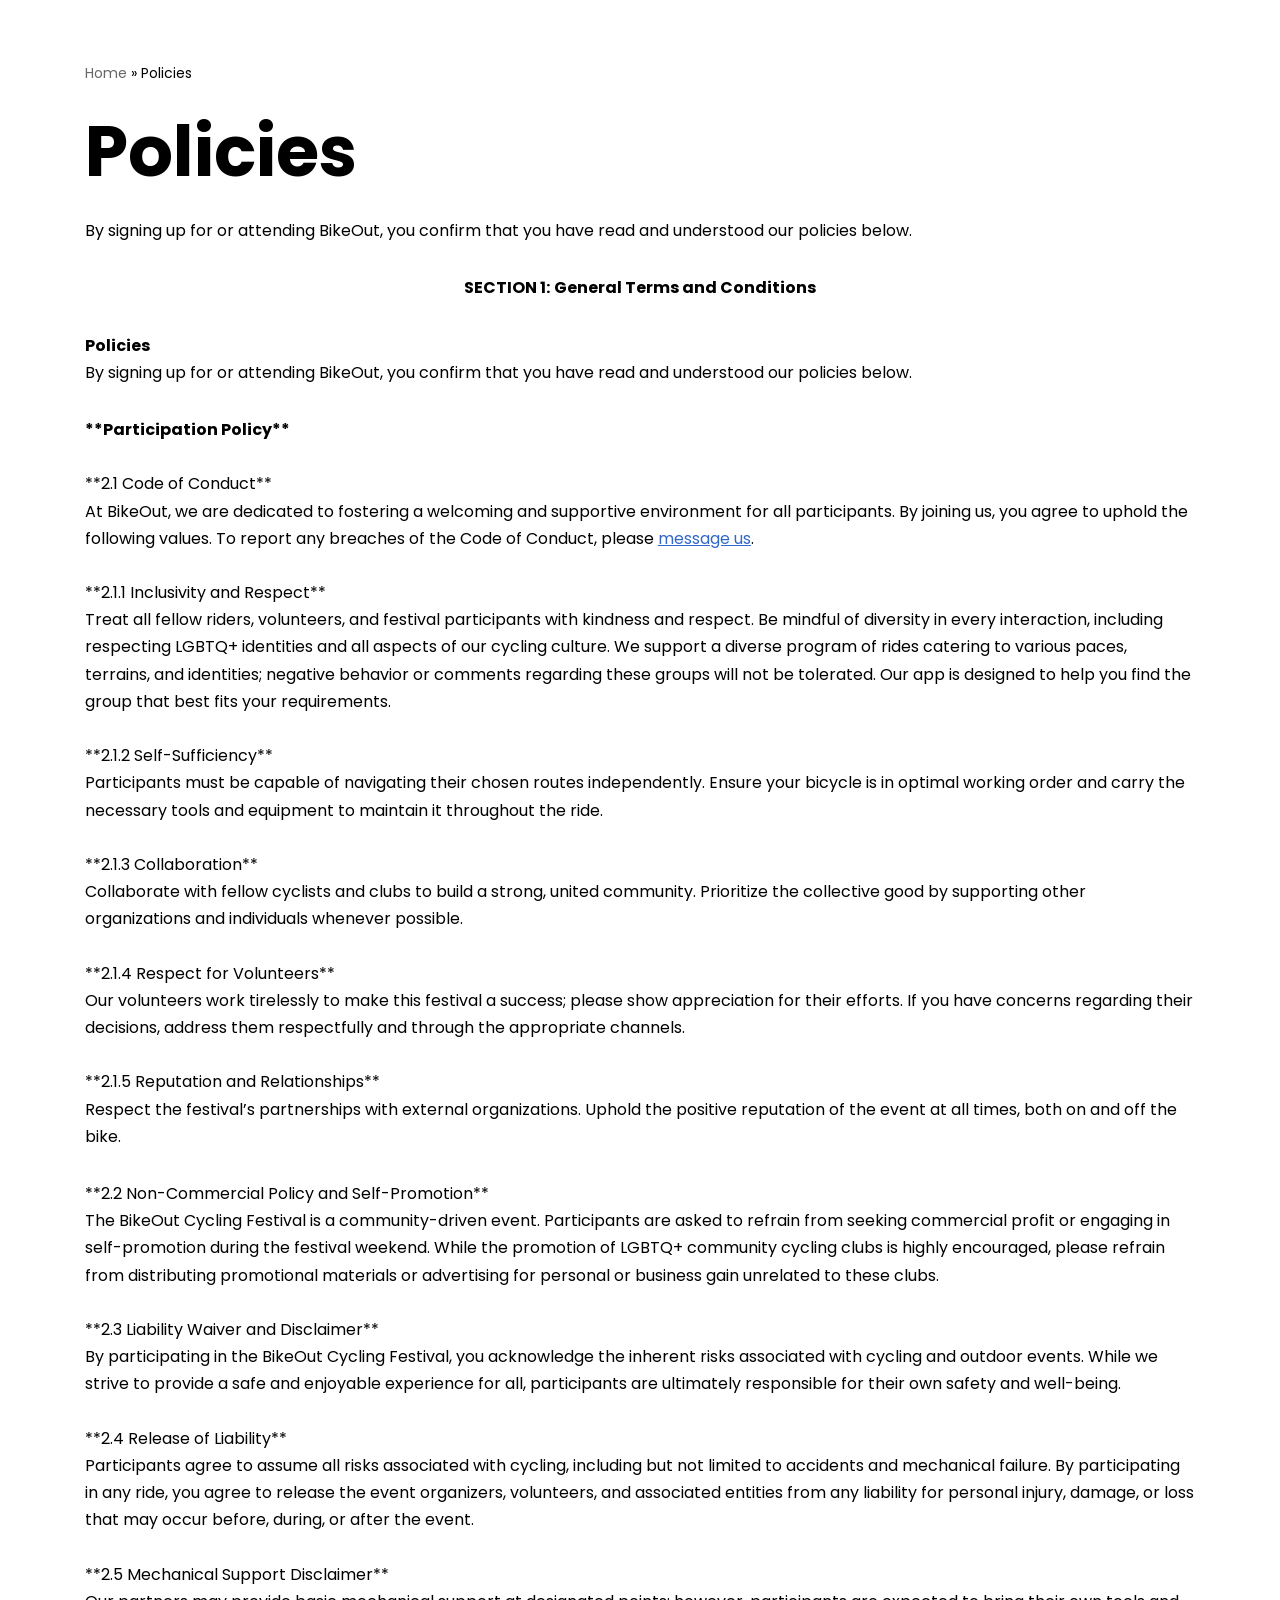
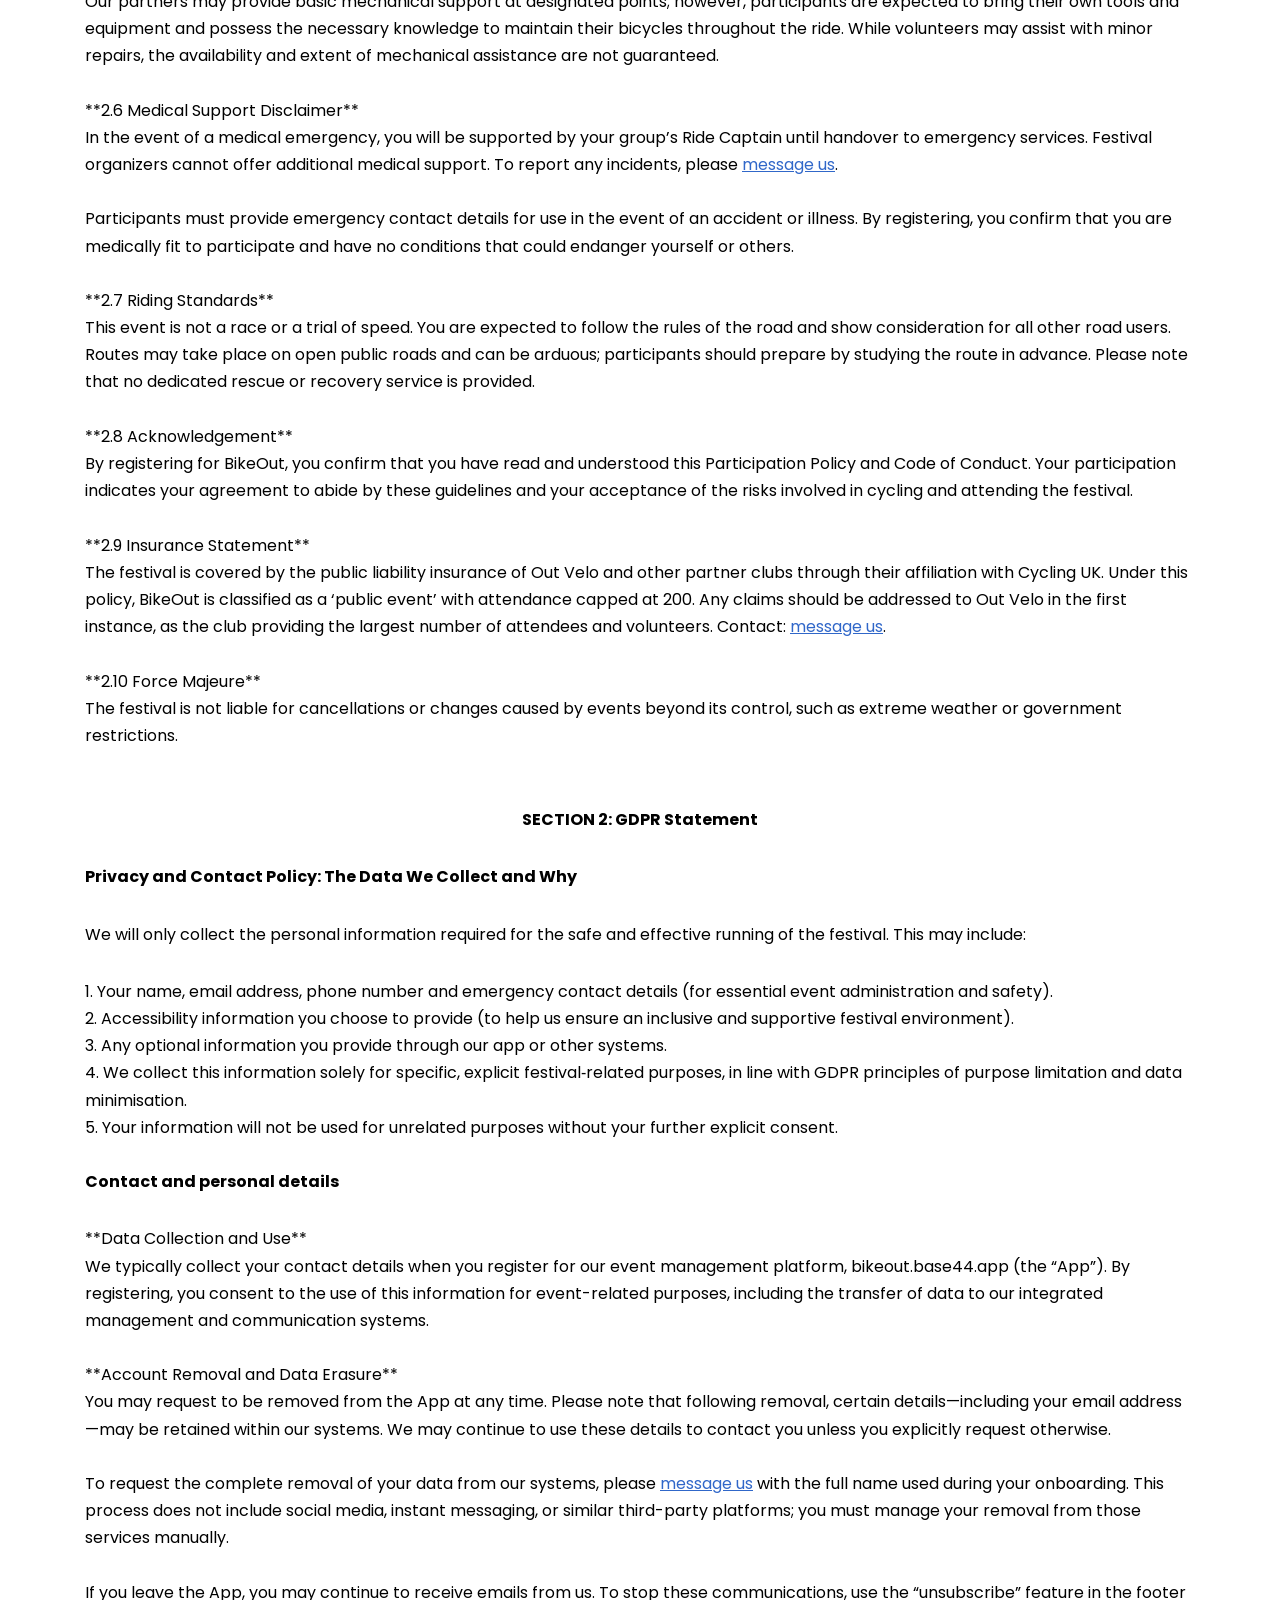
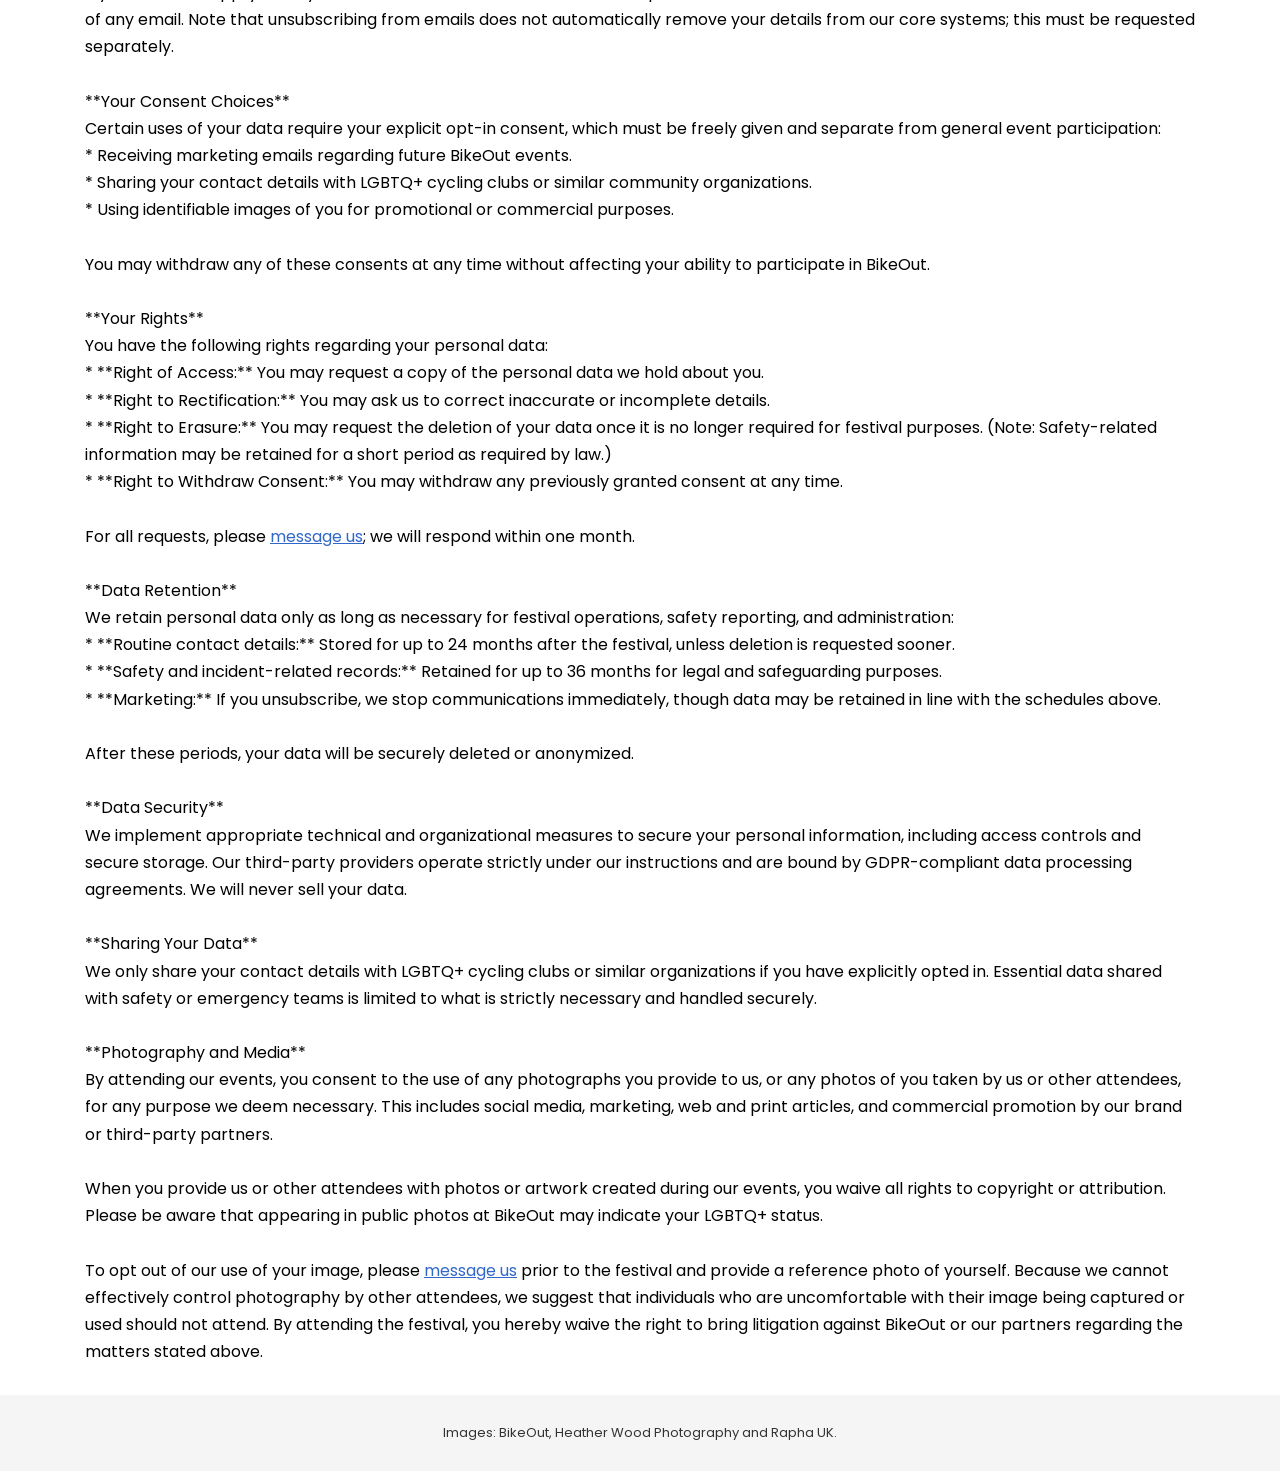
==== commit af4f6d98: "Replace email contact links with Instagram messaging and remove mail icon" ====
--- a/policies/index.html
+++ b/policies/index.html
@@ -49,4 +49,4 @@
 div.wpforms-container-full .wpforms-form button[type=submit]:hover{
  background:	var(--nv-primary-accent);
  border: none;
-} </style><link rel="stylesheet" href="/assets/site.css"></head><body class="wp-singular page-template-default page page-id-466 wp-theme-neve  nv-blog-grid nv-sidebar-full-width menu_sidebar_slide_left" id="neve_body" data-nv-caret-keys="1"><div class="wrapper"><header class="header"> <a class="neve-skip-link show-on-focus" href="/policies/#content"> Skip to content </a><div id="header-grid" class="hfg_header site-header"><div id="header-menu-sidebar" class="header-menu-sidebar tcb menu-sidebar-panel slide_left hfg-pe" data-row-id="sidebar"><div id="header-menu-sidebar-bg" class="header-menu-sidebar-bg"><div class="close-sidebar-panel navbar-toggle-wrapper"> <button type="button" class="hamburger is-active  navbar-toggle active" aria-expanded="false" onclick="if('undefined' !== typeof toggleAriaClick ) { toggleAriaClick() }"> <span class="bars"> <span class="icon-bar"></span> <span class="icon-bar"></span> <span class="icon-bar"></span> </span> <span class="screen-reader-text"> Navigation Menu </span> </button></div><div id="header-menu-sidebar-inner" class="header-menu-sidebar-inner tcb "><div class="builder-item has-nav"><div class="item--inner builder-item--primary-menu has_menu" data-section="header_menu_primary" data-item-id="primary-menu"><div class="nv-nav-wrap"><div role="navigation" class="nav-menu-primary style-border-bottom m-style" aria-label="Primary Menu (Mobile)"><ul id="nv-primary-navigation-mobile-sidebar" class="primary-menu-ul nav-ul menu-mobile"><li id="menu-item-130" class="menu-item menu-item-type-post_type menu-item-object-page menu-item-home menu-item-130"><div class="wrap"><a href="/">BikeOut</a></div></li></ul></div></div></div></div></div></div></div><div class="header-menu-sidebar-overlay hfg-ov hfg-pe" onclick="if('undefined' !== typeof toggleAriaClick ) { toggleAriaClick() }"></div></div></header><main id="content" class="neve-main" tabindex="-1"><div class="container single-page-container"><div class="row"><div class="nv-single-page-wrap col"><div class="nv-page-title-wrap nv-big-title"><div class="nv-page-title "> <small class="nv--yoast-breadcrumb neve-breadcrumbs-wrapper"><span><span><a href="/">Home</a></span> » <span class="breadcrumb_last" aria-current="page">Policies</span></span></small><h1>Policies</h1></div><!--.nv-page-title--></div> <!--.nv-page-title-wrap--><div class="nv-content-wrap entry-content"><p class="wp-block-paragraph">By signing up for or attending BikeOut, you confirm that you have read and understood our policies below.</p><p class="has-text-align-center wp-block-paragraph"><strong>SECTION 1:</strong> <strong>General Terms and Conditions</strong></p><p class="wp-block-paragraph"><strong>Policies</strong><br>By signing up for or attending BikeOut, you confirm that you have read and understood our policies below.</p><p class="wp-block-paragraph"><strong>**Participation Policy**</strong><br><br>**2.1 Code of Conduct**<br>At BikeOut, we are dedicated to fostering a welcoming and supportive environment for all participants. By joining us, you agree to uphold the following values. Please report any breaches of the Code of Conduct to **hello@bikeout.cc**.<br><br>**2.1.1 Inclusivity and Respect**<br>Treat all fellow riders, volunteers, and festival participants with kindness and respect. Be mindful of diversity in every interaction, including respecting LGBTQ+ identities and all aspects of our cycling culture. We support a diverse program of rides catering to various paces, terrains, and identities; negative behavior or comments regarding these groups will not be tolerated. Our app is designed to help you find the group that best fits your requirements.<br><br>**2.1.2 Self-Sufficiency**<br>Participants must be capable of navigating their chosen routes independently. Ensure your bicycle is in optimal working order and carry the necessary tools and equipment to maintain it throughout the ride.<br><br>**2.1.3 Collaboration**<br>Collaborate with fellow cyclists and clubs to build a strong, united community. Prioritize the collective good by supporting other organizations and individuals whenever possible.<br><br>**2.1.4 Respect for Volunteers**<br>Our volunteers work tirelessly to make this festival a success; please show appreciation for their efforts. If you have concerns regarding their decisions, address them respectfully and through the appropriate channels.<br><br>**2.1.5 Reputation and Relationships**<br>Respect the festival’s partnerships with external organizations. Uphold the positive reputation of the event at all times, both on and off the bike.</p><p class="wp-block-paragraph">**2.2 Non-Commercial Policy and Self-Promotion**<br>The BikeOut Cycling Festival is a community-driven event. Participants are asked to refrain from seeking commercial profit or engaging in self-promotion during the festival weekend. While the promotion of LGBTQ+ community cycling clubs is highly encouraged, please refrain from distributing promotional materials or advertising for personal or business gain unrelated to these clubs.<br><br>**2.3 Liability Waiver and Disclaimer**<br>By participating in the BikeOut Cycling Festival, you acknowledge the inherent risks associated with cycling and outdoor events. While we strive to provide a safe and enjoyable experience for all, participants are ultimately responsible for their own safety and well-being.<br><br>**2.4 Release of Liability**<br>Participants agree to assume all risks associated with cycling, including but not limited to accidents and mechanical failure. By participating in any ride, you agree to release the event organizers, volunteers, and associated entities from any liability for personal injury, damage, or loss that may occur before, during, or after the event.<br><br>**2.5 Mechanical Support Disclaimer**<br>Our partners may provide basic mechanical support at designated points; however, participants are expected to bring their own tools and equipment and possess the necessary knowledge to maintain their bicycles throughout the ride. While volunteers may assist with minor repairs, the availability and extent of mechanical assistance are not guaranteed.<br><br>**2.6 Medical Support Disclaimer**<br>In the event of a medical emergency, you will be supported by your group’s Ride Captain until handover to emergency services. Festival organizers cannot offer additional medical support. Please report any incidents to us at hello@bikeout.cc.<br><br>Participants must provide emergency contact details for use in the event of an accident or illness. By registering, you confirm that you are medically fit to participate and have no conditions that could endanger yourself or others.<br><br>**2.7 Riding Standards**<br>This event is not a race or a trial of speed. You are expected to follow the rules of the road and show consideration for all other road users. Routes may take place on open public roads and can be arduous; participants should prepare by studying the route in advance. Please note that no dedicated rescue or recovery service is provided.<br><br>**2.8 Acknowledgement**<br>By registering for BikeOut, you confirm that you have read and understood this Participation Policy and Code of Conduct. Your participation indicates your agreement to abide by these guidelines and your acceptance of the risks involved in cycling and attending the festival.<br><br>**2.9 Insurance Statement**<br>The festival is covered by the public liability insurance of Out Velo and other partner clubs through their affiliation with Cycling UK. Under this policy, BikeOut is classified as a ‘public event’ with attendance capped at 200. Any claims should be addressed to Out Velo in the first instance, as the club providing the largest number of attendees and volunteers. Contact: hello@outvelo.cc.<br><br>**2.10 Force Majeure**<br>The festival is not liable for cancellations or changes caused by events beyond its control, such as extreme weather or government restrictions.<br><br></p><p class="has-text-align-center wp-block-paragraph"><strong>SECTION 2: GDPR Statement</strong></p><p class="sg-ai-highlighted-block wp-block-paragraph"><strong>Privacy and Contact Policy: The Data We Collect and Why</strong></p><p class="wp-block-paragraph">We will only collect the personal information required for the safe and effective running of the festival. This may include:</p><p class="wp-block-paragraph">1. Your name, email address, phone number and emergency contact details (for essential event administration and safety).<br>2. Accessibility information you choose to provide (to help us ensure an inclusive and supportive festival environment).<br>3. Any optional information you provide through our app or other systems.<br>4. We collect this information solely for specific, explicit festival‑related purposes, in line with GDPR principles of purpose limitation and data minimisation.<br>5. Your information will not be used for unrelated purposes without your further explicit consent.<br><br><strong>Contact and personal details  </strong></p><p class="wp-block-paragraph">**Data Collection and Use**<br>We typically collect your contact details when you register for our event management platform, bikeout.base44.app (the “App”). By registering, you consent to the use of this information for event-related purposes, including the transfer of data to our integrated management and communication systems.<br><br>**Account Removal and Data Erasure**<br>You may request to be removed from the App at any time. Please note that following removal, certain details—including your email address—may be retained within our systems. We may continue to use these details to contact you unless you explicitly request otherwise.<br><br>To request the complete removal of your data from our systems, please email hello@bikeout.cc with the full name used during your onboarding. This process does not include social media, instant messaging, or similar third-party platforms; you must manage your removal from those services manually.<br><br>If you leave the App, you may continue to receive emails from us. To stop these communications, use the “unsubscribe” feature in the footer of any email. Note that unsubscribing from emails does not automatically remove your details from our core systems; this must be requested separately.<br><br>**Your Consent Choices**<br>Certain uses of your data require your explicit opt-in consent, which must be freely given and separate from general event participation:<br>*   Receiving marketing emails regarding future BikeOut events.<br>*   Sharing your contact details with LGBTQ+ cycling clubs or similar community organizations.<br>*   Using identifiable images of you for promotional or commercial purposes.<br><br>You may withdraw any of these consents at any time without affecting your ability to participate in BikeOut.<br><br>**Your Rights**<br>You have the following rights regarding your personal data:<br>*   **Right of Access:** You may request a copy of the personal data we hold about you.<br>*   **Right to Rectification:** You may ask us to correct inaccurate or incomplete details.<br>*   **Right to Erasure:** You may request the deletion of your data once it is no longer required for festival purposes. (Note: Safety-related information may be retained for a short period as required by law.)<br>*   **Right to Withdraw Consent:** You may withdraw any previously granted consent at any time.<br><br>Please send all requests to hello@bikeout.cc; we will respond within one month.<br><br>**Data Retention**<br>We retain personal data only as long as necessary for festival operations, safety reporting, and administration:<br>*   **Routine contact details:** Stored for up to 24 months after the festival, unless deletion is requested sooner.<br>*   **Safety and incident-related records:** Retained for up to 36 months for legal and safeguarding purposes.<br>*   **Marketing:** If you unsubscribe, we stop communications immediately, though data may be retained in line with the schedules above.<br><br>After these periods, your data will be securely deleted or anonymized.<br><br>**Data Security**<br>We implement appropriate technical and organizational measures to secure your personal information, including access controls and secure storage. Our third-party providers operate strictly under our instructions and are bound by GDPR-compliant data processing agreements. We will never sell your data.<br><br>**Sharing Your Data**<br>We only share your contact details with LGBTQ+ cycling clubs or similar organizations if you have explicitly opted in. Essential data shared with safety or emergency teams is limited to what is strictly necessary and handled securely.<br><br>**Photography and Media**<br>By attending our events, you consent to the use of any photographs you provide to us, or any photos of you taken by us or other attendees, for any purpose we deem necessary. This includes social media, marketing, web and print articles, and commercial promotion by our brand or third-party partners. <br><br>When you provide us or other attendees with photos or artwork created during our events, you waive all rights to copyright or attribution. Please be aware that appearing in public photos at BikeOut may indicate your LGBTQ+ status.<br><br>To opt out of our use of your image, you must notify us at hello@bikeout.cc prior to the festival and provide a reference photo of yourself. Because we cannot effectively control photography by other attendees, we suggest that individuals who are uncomfortable with their image being captured or used should not attend. By attending the festival, you hereby waive the right to bring litigation against BikeOut or our partners regarding the matters stated above.</p></div></div></div></div></main><footer class="image-credits"><p>Images: BikeOut, Heather Wood Photography and Rapha UK.</p></footer><!--/.neve-main--></div><!--/.wrapper--> <button id="scroll-to-top" class="scroll-to-top scroll-to-top-right  scroll-show-mobile icon" aria-label="Scroll To Top"><svg class="scroll-to-top-icon" aria-hidden="true" role="img" xmlns="http://www.w3.org/2000/svg" width="15" height="15" viewbox="0 0 15 15"><rect width="15" height="15" fill="none"></rect><path fill="currentColor" d="M2,8.48l-.65-.65a.71.71,0,0,1,0-1L7,1.14a.72.72,0,0,1,1,0l5.69,5.7a.71.71,0,0,1,0,1L13,8.48a.71.71,0,0,1-1,0L8.67,4.94v8.42a.7.7,0,0,1-.7.7H7a.7.7,0,0,1-.7-.7V4.94L3,8.47a.7.7,0,0,1-1,0Z"></path></svg></button><script src="/assets/site.js" defer></script></body></html>+} </style><link rel="stylesheet" href="/assets/site.css"></head><body class="wp-singular page-template-default page page-id-466 wp-theme-neve  nv-blog-grid nv-sidebar-full-width menu_sidebar_slide_left" id="neve_body" data-nv-caret-keys="1"><div class="wrapper"><header class="header"> <a class="neve-skip-link show-on-focus" href="/policies/#content"> Skip to content </a><div id="header-grid" class="hfg_header site-header"><div id="header-menu-sidebar" class="header-menu-sidebar tcb menu-sidebar-panel slide_left hfg-pe" data-row-id="sidebar"><div id="header-menu-sidebar-bg" class="header-menu-sidebar-bg"><div class="close-sidebar-panel navbar-toggle-wrapper"> <button type="button" class="hamburger is-active  navbar-toggle active" aria-expanded="false" onclick="if('undefined' !== typeof toggleAriaClick ) { toggleAriaClick() }"> <span class="bars"> <span class="icon-bar"></span> <span class="icon-bar"></span> <span class="icon-bar"></span> </span> <span class="screen-reader-text"> Navigation Menu </span> </button></div><div id="header-menu-sidebar-inner" class="header-menu-sidebar-inner tcb "><div class="builder-item has-nav"><div class="item--inner builder-item--primary-menu has_menu" data-section="header_menu_primary" data-item-id="primary-menu"><div class="nv-nav-wrap"><div role="navigation" class="nav-menu-primary style-border-bottom m-style" aria-label="Primary Menu (Mobile)"><ul id="nv-primary-navigation-mobile-sidebar" class="primary-menu-ul nav-ul menu-mobile"><li id="menu-item-130" class="menu-item menu-item-type-post_type menu-item-object-page menu-item-home menu-item-130"><div class="wrap"><a href="/">BikeOut</a></div></li></ul></div></div></div></div></div></div></div><div class="header-menu-sidebar-overlay hfg-ov hfg-pe" onclick="if('undefined' !== typeof toggleAriaClick ) { toggleAriaClick() }"></div></div></header><main id="content" class="neve-main" tabindex="-1"><div class="container single-page-container"><div class="row"><div class="nv-single-page-wrap col"><div class="nv-page-title-wrap nv-big-title"><div class="nv-page-title "> <small class="nv--yoast-breadcrumb neve-breadcrumbs-wrapper"><span><span><a href="/">Home</a></span> » <span class="breadcrumb_last" aria-current="page">Policies</span></span></small><h1>Policies</h1></div><!--.nv-page-title--></div> <!--.nv-page-title-wrap--><div class="nv-content-wrap entry-content"><p class="wp-block-paragraph">By signing up for or attending BikeOut, you confirm that you have read and understood our policies below.</p><p class="has-text-align-center wp-block-paragraph"><strong>SECTION 1:</strong> <strong>General Terms and Conditions</strong></p><p class="wp-block-paragraph"><strong>Policies</strong><br>By signing up for or attending BikeOut, you confirm that you have read and understood our policies below.</p><p class="wp-block-paragraph"><strong>**Participation Policy**</strong><br><br>**2.1 Code of Conduct**<br>At BikeOut, we are dedicated to fostering a welcoming and supportive environment for all participants. By joining us, you agree to uphold the following values. To report any breaches of the Code of Conduct, please <a href="https://www.instagram.com/bikeoutfestival/">message us</a>.<br><br>**2.1.1 Inclusivity and Respect**<br>Treat all fellow riders, volunteers, and festival participants with kindness and respect. Be mindful of diversity in every interaction, including respecting LGBTQ+ identities and all aspects of our cycling culture. We support a diverse program of rides catering to various paces, terrains, and identities; negative behavior or comments regarding these groups will not be tolerated. Our app is designed to help you find the group that best fits your requirements.<br><br>**2.1.2 Self-Sufficiency**<br>Participants must be capable of navigating their chosen routes independently. Ensure your bicycle is in optimal working order and carry the necessary tools and equipment to maintain it throughout the ride.<br><br>**2.1.3 Collaboration**<br>Collaborate with fellow cyclists and clubs to build a strong, united community. Prioritize the collective good by supporting other organizations and individuals whenever possible.<br><br>**2.1.4 Respect for Volunteers**<br>Our volunteers work tirelessly to make this festival a success; please show appreciation for their efforts. If you have concerns regarding their decisions, address them respectfully and through the appropriate channels.<br><br>**2.1.5 Reputation and Relationships**<br>Respect the festival’s partnerships with external organizations. Uphold the positive reputation of the event at all times, both on and off the bike.</p><p class="wp-block-paragraph">**2.2 Non-Commercial Policy and Self-Promotion**<br>The BikeOut Cycling Festival is a community-driven event. Participants are asked to refrain from seeking commercial profit or engaging in self-promotion during the festival weekend. While the promotion of LGBTQ+ community cycling clubs is highly encouraged, please refrain from distributing promotional materials or advertising for personal or business gain unrelated to these clubs.<br><br>**2.3 Liability Waiver and Disclaimer**<br>By participating in the BikeOut Cycling Festival, you acknowledge the inherent risks associated with cycling and outdoor events. While we strive to provide a safe and enjoyable experience for all, participants are ultimately responsible for their own safety and well-being.<br><br>**2.4 Release of Liability**<br>Participants agree to assume all risks associated with cycling, including but not limited to accidents and mechanical failure. By participating in any ride, you agree to release the event organizers, volunteers, and associated entities from any liability for personal injury, damage, or loss that may occur before, during, or after the event.<br><br>**2.5 Mechanical Support Disclaimer**<br>Our partners may provide basic mechanical support at designated points; however, participants are expected to bring their own tools and equipment and possess the necessary knowledge to maintain their bicycles throughout the ride. While volunteers may assist with minor repairs, the availability and extent of mechanical assistance are not guaranteed.<br><br>**2.6 Medical Support Disclaimer**<br>In the event of a medical emergency, you will be supported by your group’s Ride Captain until handover to emergency services. Festival organizers cannot offer additional medical support. To report any incidents, please <a href="https://www.instagram.com/bikeoutfestival/">message us</a>.<br><br>Participants must provide emergency contact details for use in the event of an accident or illness. By registering, you confirm that you are medically fit to participate and have no conditions that could endanger yourself or others.<br><br>**2.7 Riding Standards**<br>This event is not a race or a trial of speed. You are expected to follow the rules of the road and show consideration for all other road users. Routes may take place on open public roads and can be arduous; participants should prepare by studying the route in advance. Please note that no dedicated rescue or recovery service is provided.<br><br>**2.8 Acknowledgement**<br>By registering for BikeOut, you confirm that you have read and understood this Participation Policy and Code of Conduct. Your participation indicates your agreement to abide by these guidelines and your acceptance of the risks involved in cycling and attending the festival.<br><br>**2.9 Insurance Statement**<br>The festival is covered by the public liability insurance of Out Velo and other partner clubs through their affiliation with Cycling UK. Under this policy, BikeOut is classified as a ‘public event’ with attendance capped at 200. Any claims should be addressed to Out Velo in the first instance, as the club providing the largest number of attendees and volunteers. Contact: <a href="https://www.instagram.com/bikeoutfestival/">message us</a>.<br><br>**2.10 Force Majeure**<br>The festival is not liable for cancellations or changes caused by events beyond its control, such as extreme weather or government restrictions.<br><br></p><p class="has-text-align-center wp-block-paragraph"><strong>SECTION 2: GDPR Statement</strong></p><p class="sg-ai-highlighted-block wp-block-paragraph"><strong>Privacy and Contact Policy: The Data We Collect and Why</strong></p><p class="wp-block-paragraph">We will only collect the personal information required for the safe and effective running of the festival. This may include:</p><p class="wp-block-paragraph">1. Your name, email address, phone number and emergency contact details (for essential event administration and safety).<br>2. Accessibility information you choose to provide (to help us ensure an inclusive and supportive festival environment).<br>3. Any optional information you provide through our app or other systems.<br>4. We collect this information solely for specific, explicit festival‑related purposes, in line with GDPR principles of purpose limitation and data minimisation.<br>5. Your information will not be used for unrelated purposes without your further explicit consent.<br><br><strong>Contact and personal details  </strong></p><p class="wp-block-paragraph">**Data Collection and Use**<br>We typically collect your contact details when you register for our event management platform, bikeout.base44.app (the “App”). By registering, you consent to the use of this information for event-related purposes, including the transfer of data to our integrated management and communication systems.<br><br>**Account Removal and Data Erasure**<br>You may request to be removed from the App at any time. Please note that following removal, certain details—including your email address—may be retained within our systems. We may continue to use these details to contact you unless you explicitly request otherwise.<br><br>To request the complete removal of your data from our systems, please <a href="https://www.instagram.com/bikeoutfestival/">message us</a> with the full name used during your onboarding. This process does not include social media, instant messaging, or similar third-party platforms; you must manage your removal from those services manually.<br><br>If you leave the App, you may continue to receive emails from us. To stop these communications, use the “unsubscribe” feature in the footer of any email. Note that unsubscribing from emails does not automatically remove your details from our core systems; this must be requested separately.<br><br>**Your Consent Choices**<br>Certain uses of your data require your explicit opt-in consent, which must be freely given and separate from general event participation:<br>*   Receiving marketing emails regarding future BikeOut events.<br>*   Sharing your contact details with LGBTQ+ cycling clubs or similar community organizations.<br>*   Using identifiable images of you for promotional or commercial purposes.<br><br>You may withdraw any of these consents at any time without affecting your ability to participate in BikeOut.<br><br>**Your Rights**<br>You have the following rights regarding your personal data:<br>*   **Right of Access:** You may request a copy of the personal data we hold about you.<br>*   **Right to Rectification:** You may ask us to correct inaccurate or incomplete details.<br>*   **Right to Erasure:** You may request the deletion of your data once it is no longer required for festival purposes. (Note: Safety-related information may be retained for a short period as required by law.)<br>*   **Right to Withdraw Consent:** You may withdraw any previously granted consent at any time.<br><br>For all requests, please <a href="https://www.instagram.com/bikeoutfestival/">message us</a>; we will respond within one month.<br><br>**Data Retention**<br>We retain personal data only as long as necessary for festival operations, safety reporting, and administration:<br>*   **Routine contact details:** Stored for up to 24 months after the festival, unless deletion is requested sooner.<br>*   **Safety and incident-related records:** Retained for up to 36 months for legal and safeguarding purposes.<br>*   **Marketing:** If you unsubscribe, we stop communications immediately, though data may be retained in line with the schedules above.<br><br>After these periods, your data will be securely deleted or anonymized.<br><br>**Data Security**<br>We implement appropriate technical and organizational measures to secure your personal information, including access controls and secure storage. Our third-party providers operate strictly under our instructions and are bound by GDPR-compliant data processing agreements. We will never sell your data.<br><br>**Sharing Your Data**<br>We only share your contact details with LGBTQ+ cycling clubs or similar organizations if you have explicitly opted in. Essential data shared with safety or emergency teams is limited to what is strictly necessary and handled securely.<br><br>**Photography and Media**<br>By attending our events, you consent to the use of any photographs you provide to us, or any photos of you taken by us or other attendees, for any purpose we deem necessary. This includes social media, marketing, web and print articles, and commercial promotion by our brand or third-party partners. <br><br>When you provide us or other attendees with photos or artwork created during our events, you waive all rights to copyright or attribution. Please be aware that appearing in public photos at BikeOut may indicate your LGBTQ+ status.<br><br>To opt out of our use of your image, please <a href="https://www.instagram.com/bikeoutfestival/">message us</a> prior to the festival and provide a reference photo of yourself. Because we cannot effectively control photography by other attendees, we suggest that individuals who are uncomfortable with their image being captured or used should not attend. By attending the festival, you hereby waive the right to bring litigation against BikeOut or our partners regarding the matters stated above.</p></div></div></div></div></main><footer class="image-credits"><p>Images: BikeOut, Heather Wood Photography and Rapha UK.</p></footer><!--/.neve-main--></div><!--/.wrapper--> <button id="scroll-to-top" class="scroll-to-top scroll-to-top-right  scroll-show-mobile icon" aria-label="Scroll To Top"><svg class="scroll-to-top-icon" aria-hidden="true" role="img" xmlns="http://www.w3.org/2000/svg" width="15" height="15" viewbox="0 0 15 15"><rect width="15" height="15" fill="none"></rect><path fill="currentColor" d="M2,8.48l-.65-.65a.71.71,0,0,1,0-1L7,1.14a.72.72,0,0,1,1,0l5.69,5.7a.71.71,0,0,1,0,1L13,8.48a.71.71,0,0,1-1,0L8.67,4.94v8.42a.7.7,0,0,1-.7.7H7a.7.7,0,0,1-.7-.7V4.94L3,8.47a.7.7,0,0,1-1,0Z"></path></svg></button><script src="/assets/site.js" defer></script></body></html>
--- a/assets/site.css
+++ b/assets/site.css
@@ -9,3 +9,8 @@
 .hathersage-photo{margin:20px 0}.hathersage-photo img{display:block;width:100%;height:auto;border-radius:0}
 .poster-header{width:100%;margin:0;background:#fff}.poster-photo{position:relative;width:100%;overflow:hidden;line-height:0}.poster-photo img{display:block;width:100%;height:auto;margin:0}.poster-photo h1{position:absolute;bottom:2%;left:0;width:100%;margin:0!important;padding:0 4%;color:#fff!important;font-family:Poppins,sans-serif;font-weight:700;font-size:clamp(76px,17vw,280px)!important;line-height:1!important;letter-spacing:-.045em;text-align:center}.poster-details{text-align:center;padding:28px 20px 30px;background:#fff;color:#111}.poster-tagline{font-size:clamp(18px,2.1vw,28px);font-weight:700;margin:0 0 6px}.poster-date{font-size:clamp(16px,1.6vw,22px);margin:0}.poster-date span{margin:0 8px}#wp-block-themeisle-blocks-advanced-column-311d4b3f>.wp-block-buttons{justify-content:flex-start;margin-top:28px}@media(max-width:600px){.poster-photo h1{font-size:19vw!important;bottom:1%}.poster-details{padding:22px 16px 24px}.poster-date span{margin:0 3px}}
 .image-credits{text-align:center;padding:24px 20px;background:#f5f5f5;color:#333;font-size:13px}.image-credits p{margin:0}
+@media(min-width:961px){.poster-photo{height:min(56.25vw,calc(100svh - 145px))}.poster-photo img{height:100%;object-fit:cover;object-position:center bottom}.poster-photo h1{font-size:min(17vw,24svh)!important;bottom:2%}}
+.simplified-section-heading>h2:first-child{margin-top:0!important}.simplified-section-heading>h2{margin-bottom:28px!important}
+img.section-photo-crop{display:block;width:100%!important;height:auto!important;aspect-ratio:1/1;object-fit:cover;object-position:center}.section-photo-crop[src*="bikeout-panel"]{object-position:50% 55%}.section-photo-crop[src*="hathersage-cycling"]{object-position:53% 50%}.section-photo-crop[src*="rapha-coffee-stop"]{object-position:50% 60%}
+
+#wp-block-themeisle-blocks-advanced-column-311d4b3f>h2{margin-bottom:10px!important}.intro-festival-date{font-size:20px;margin:0 0 30px}@media(max-width:600px){.intro-festival-date{font-size:17px}}
